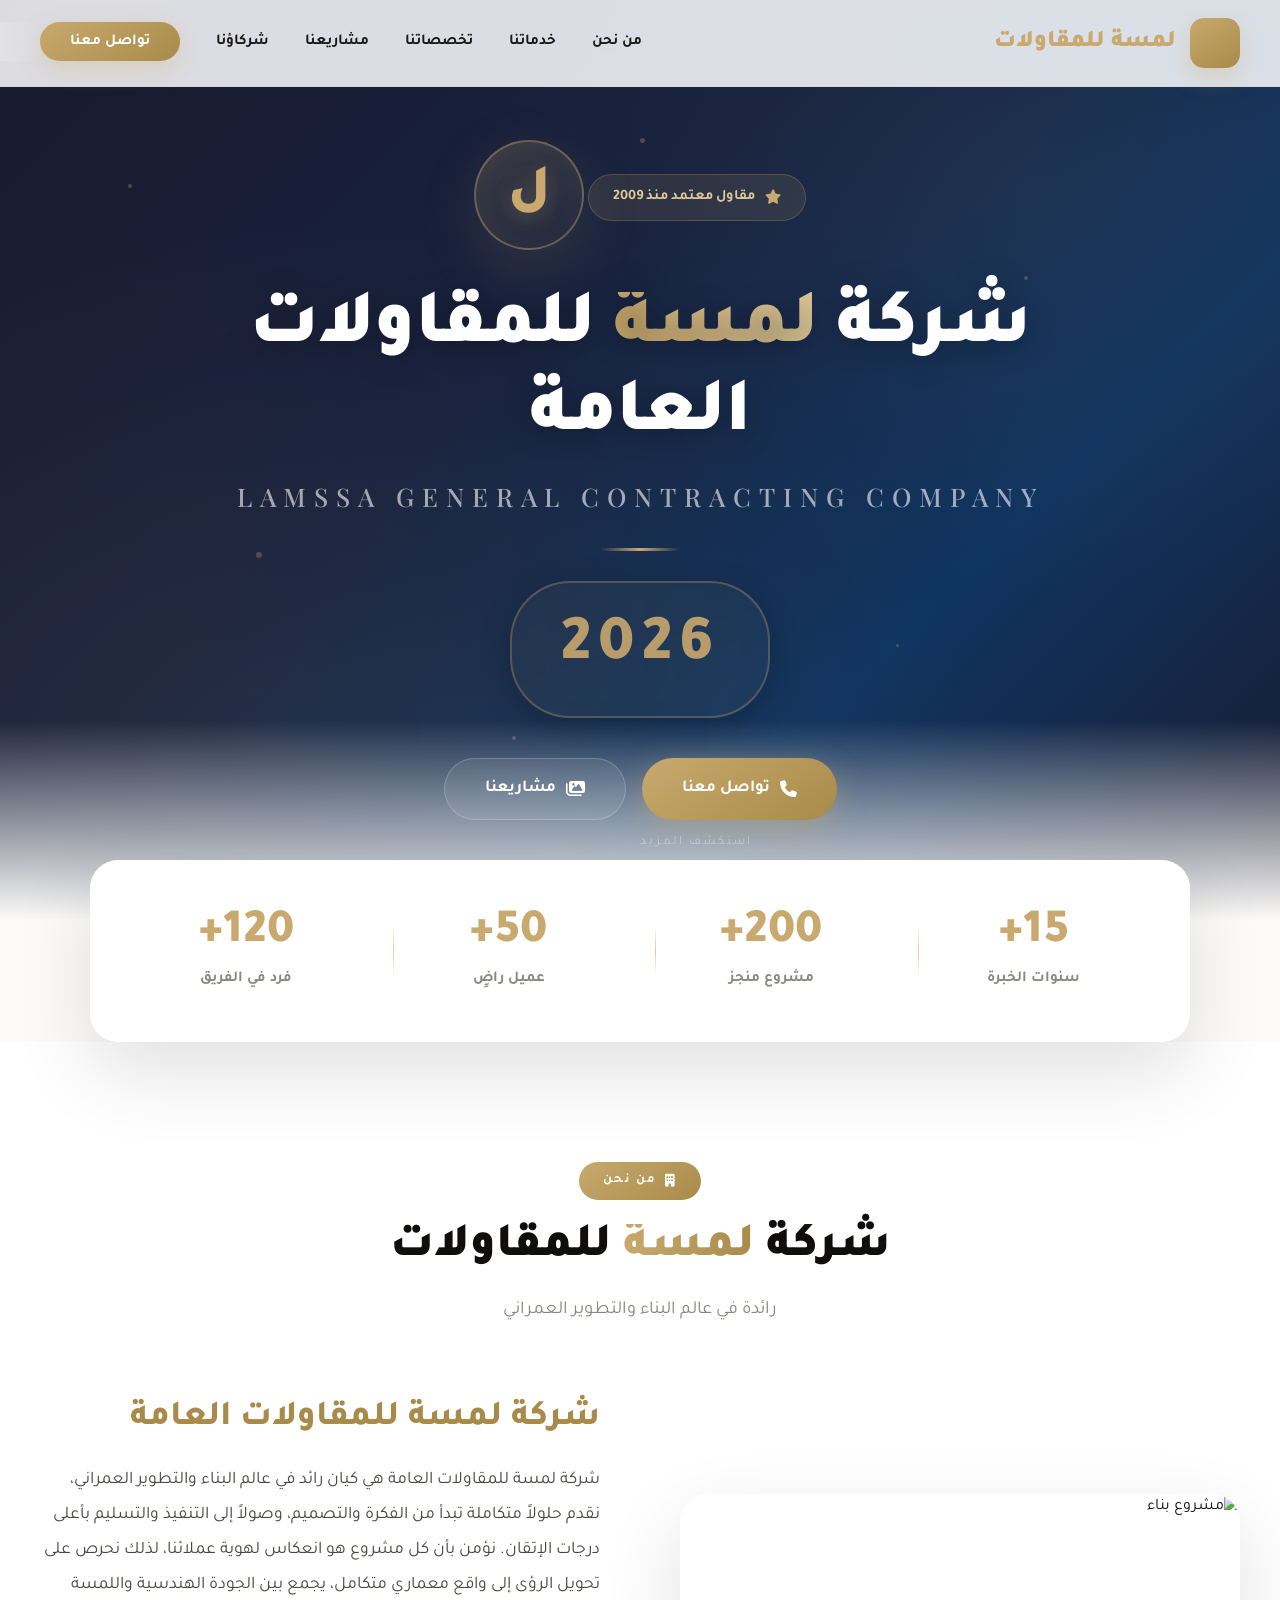
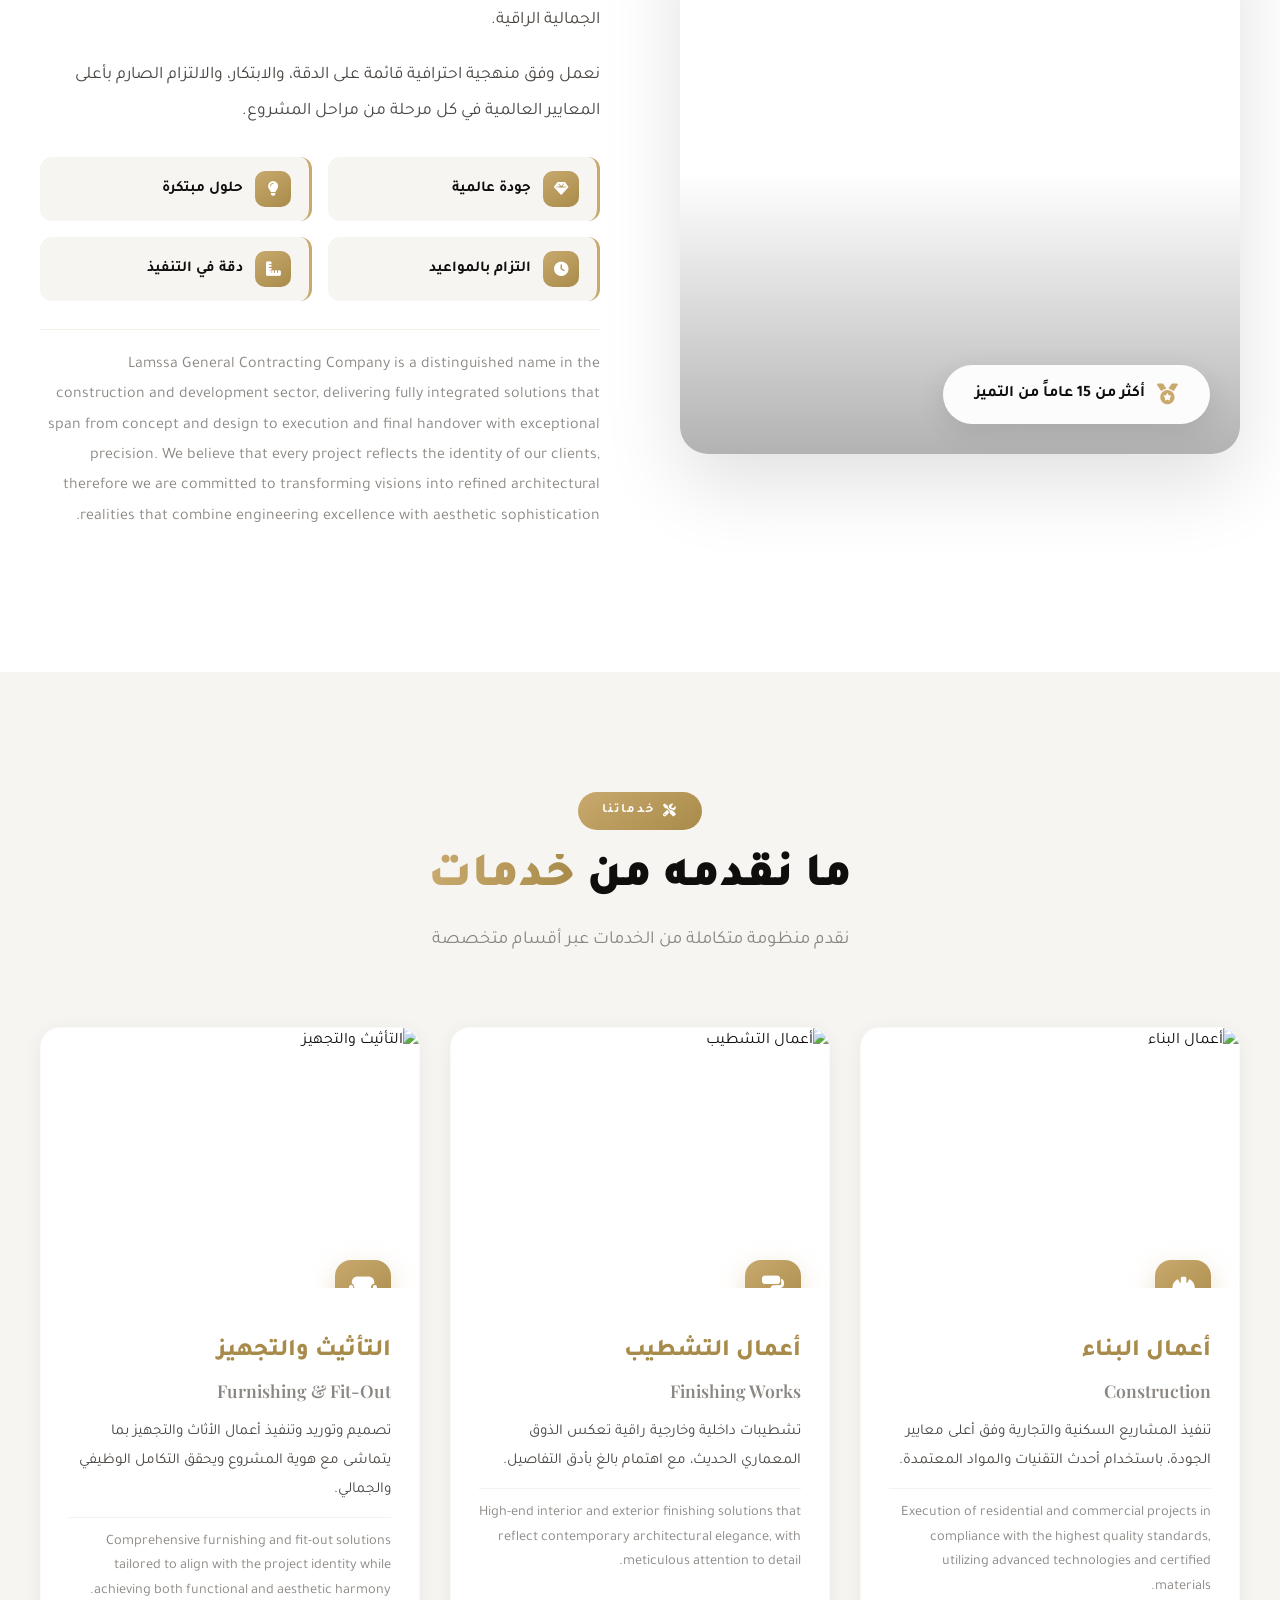
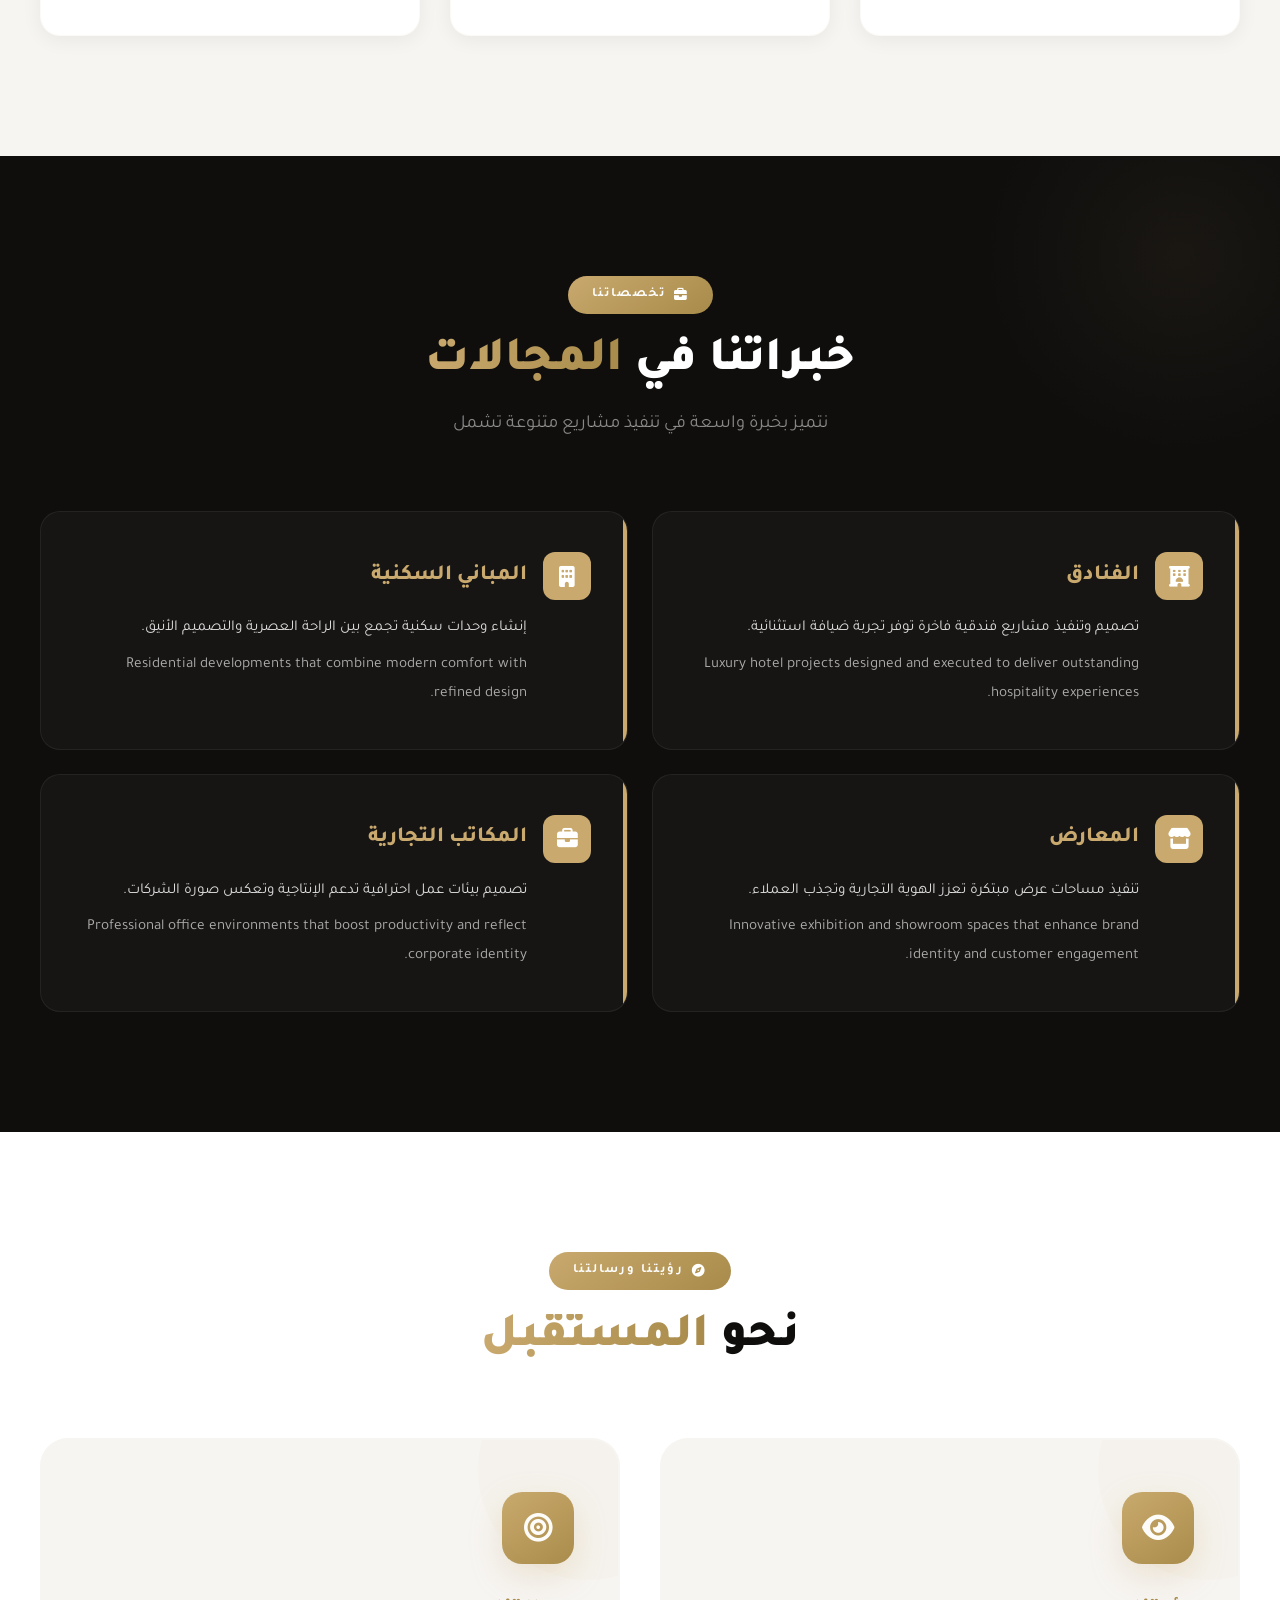
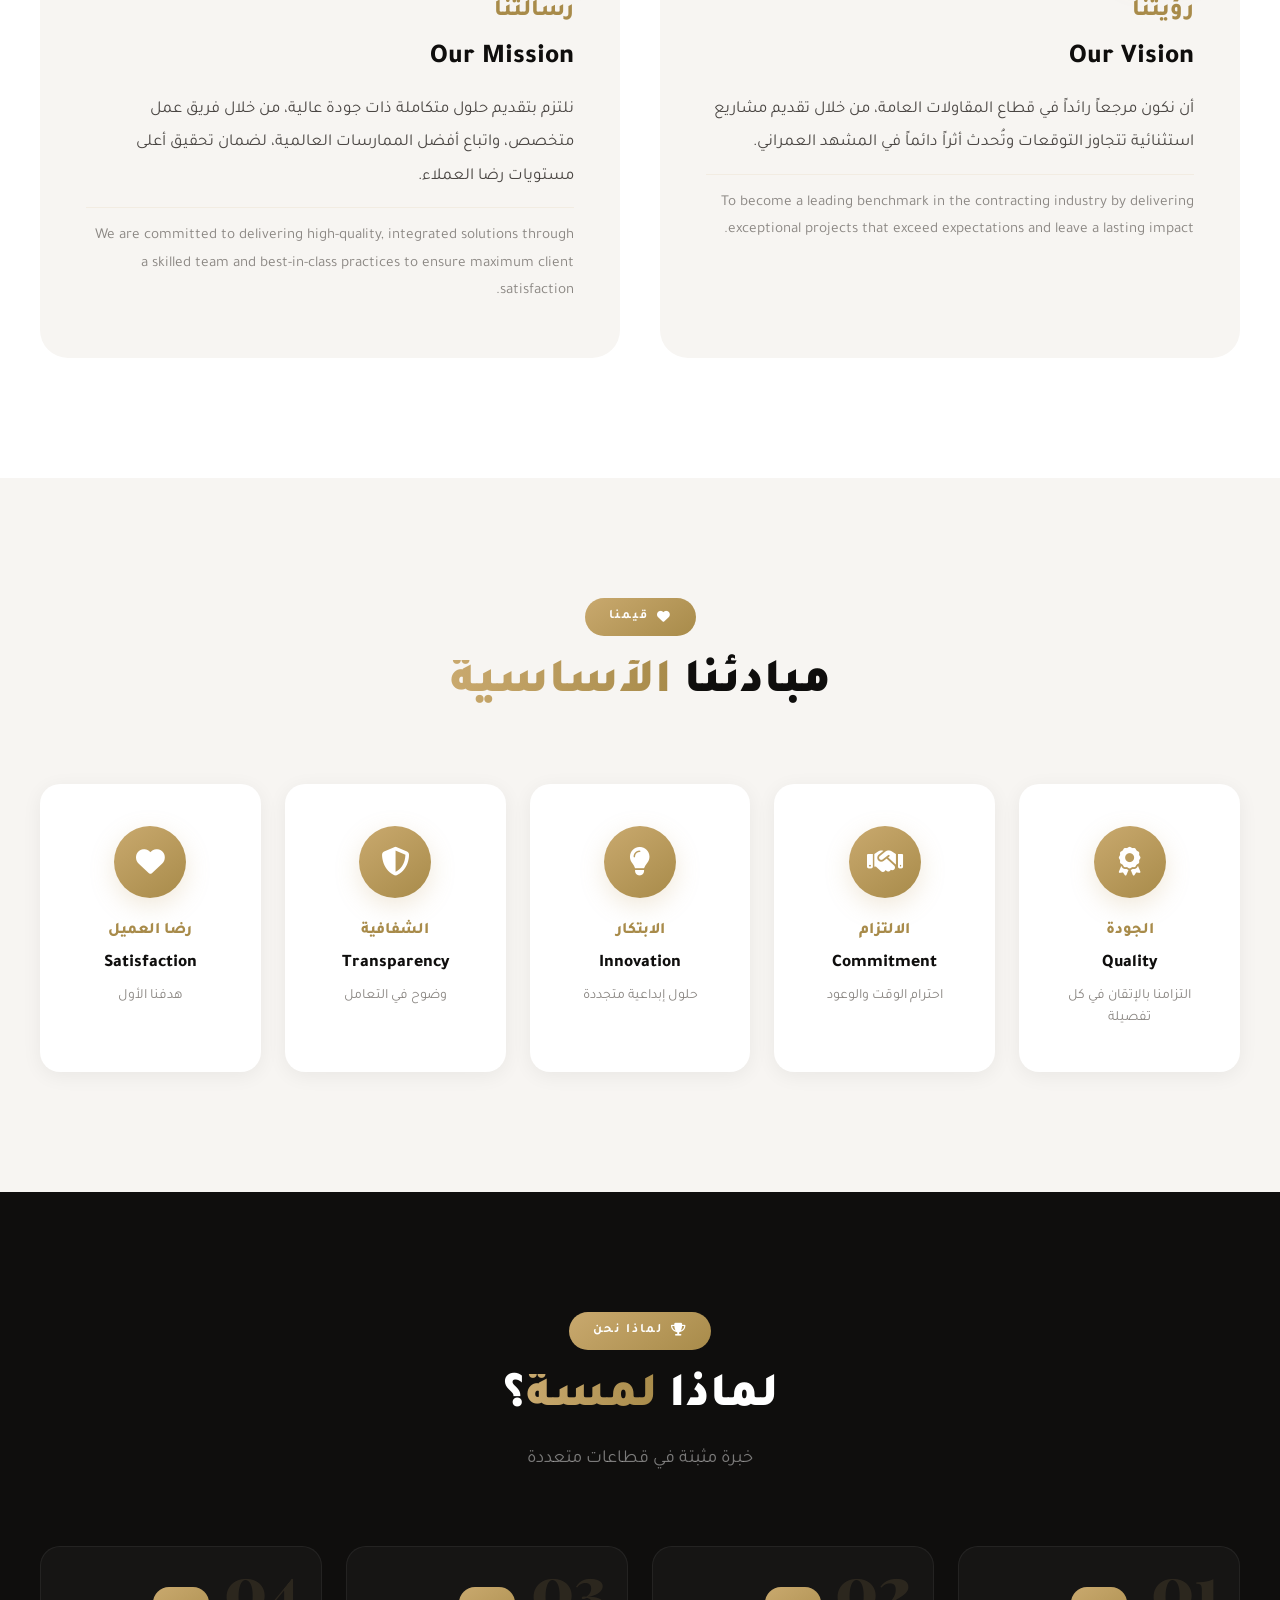
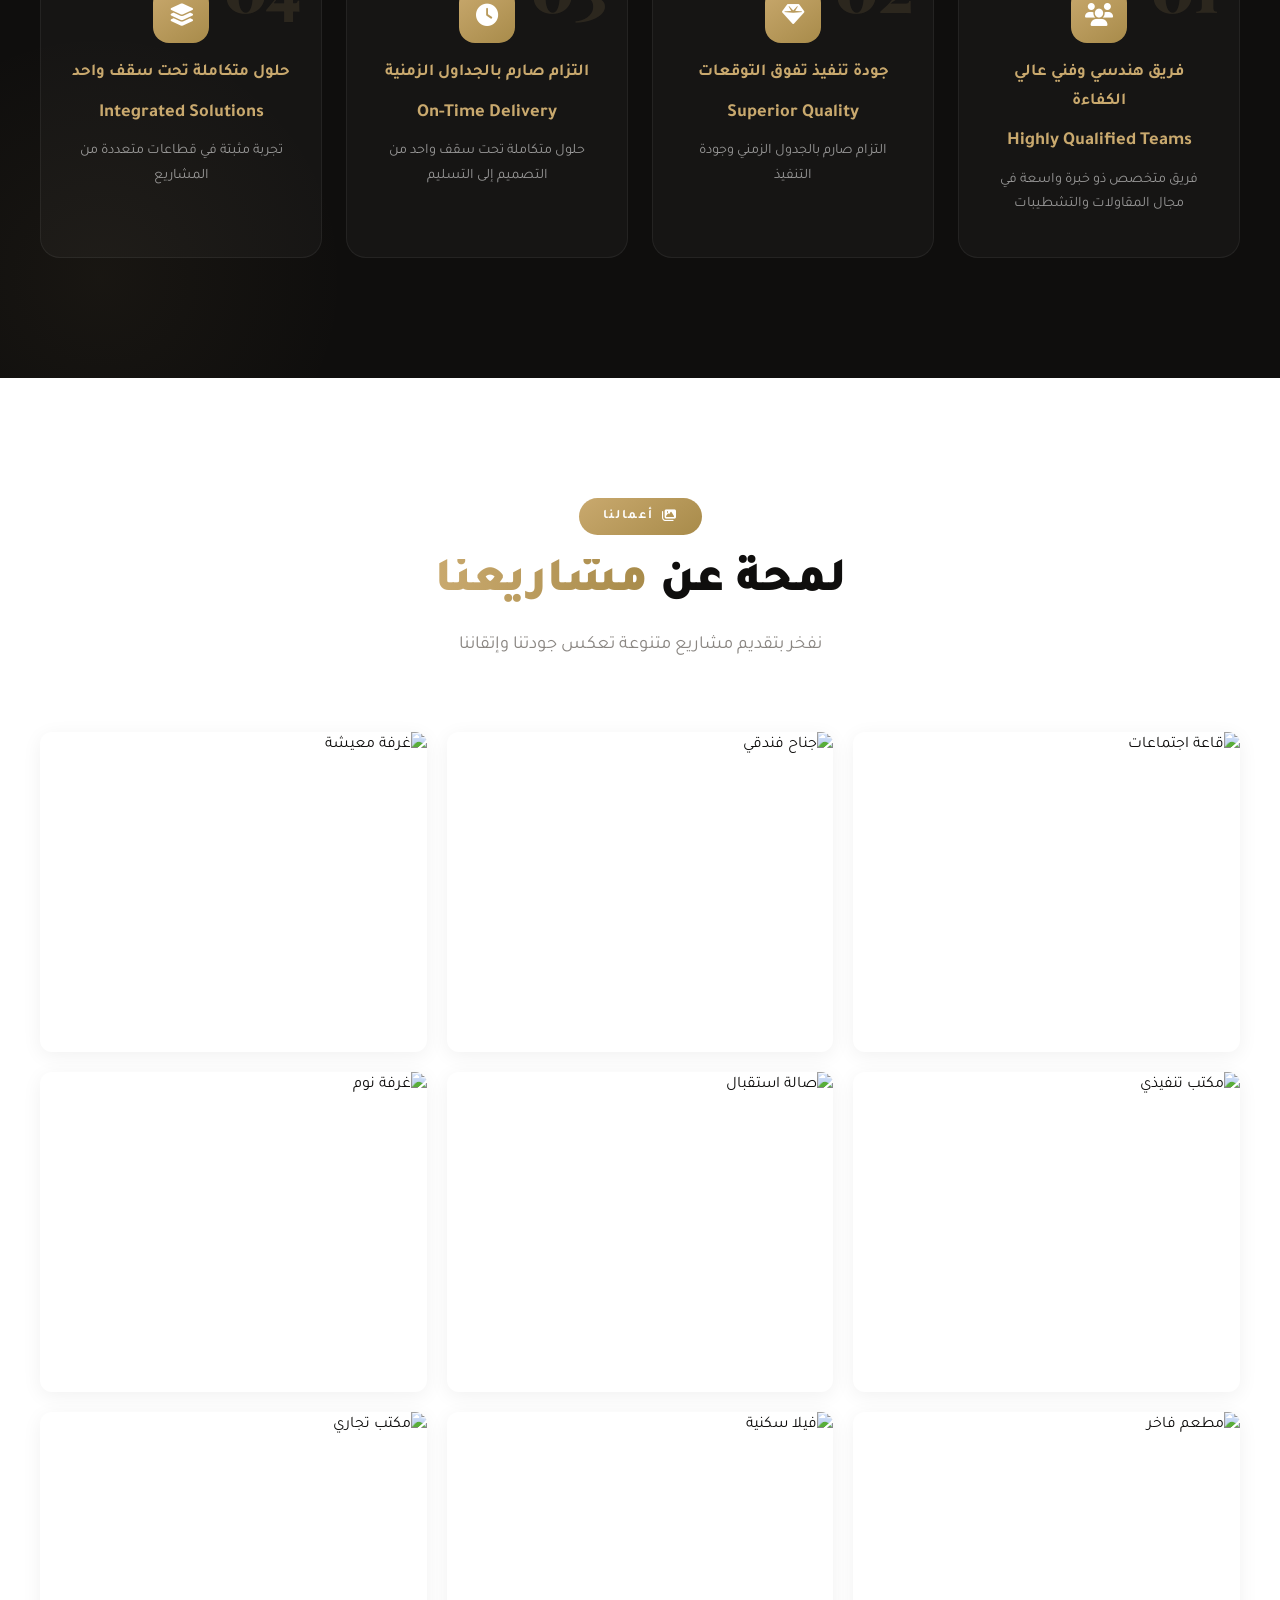
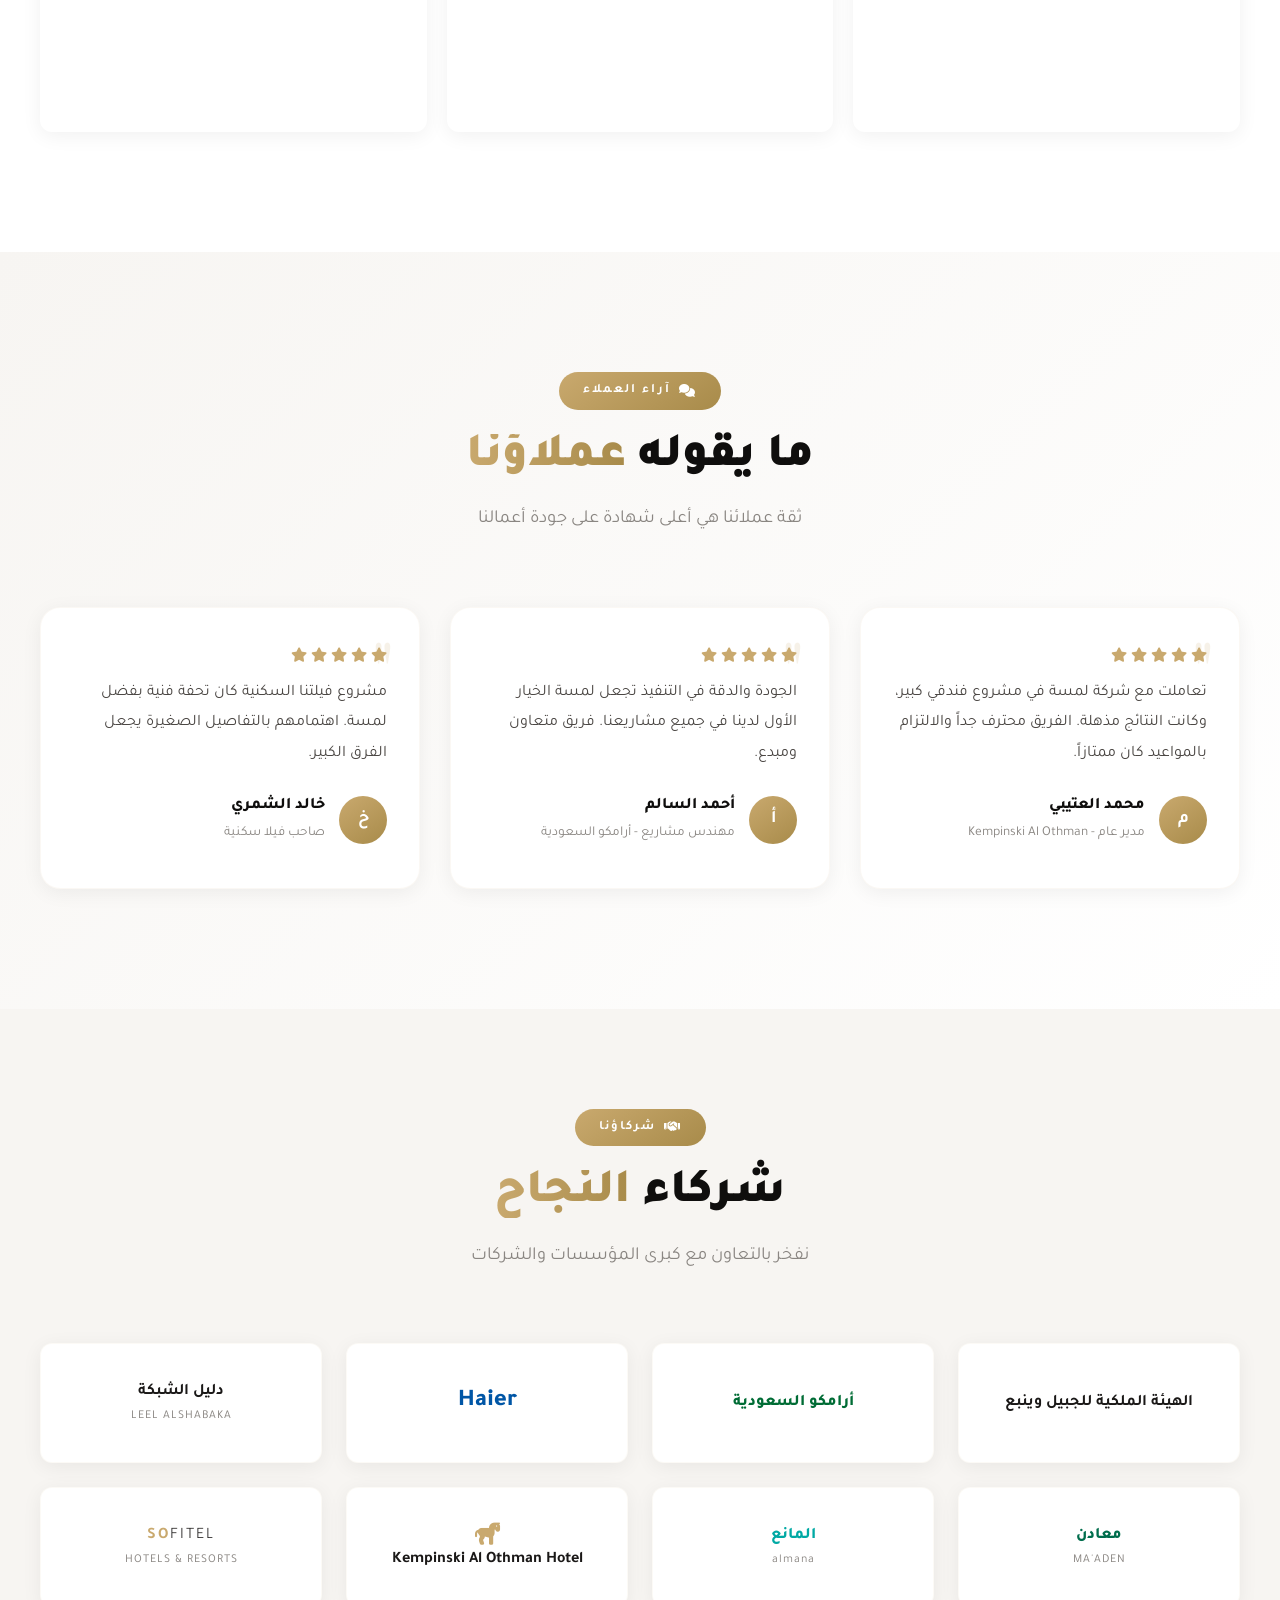
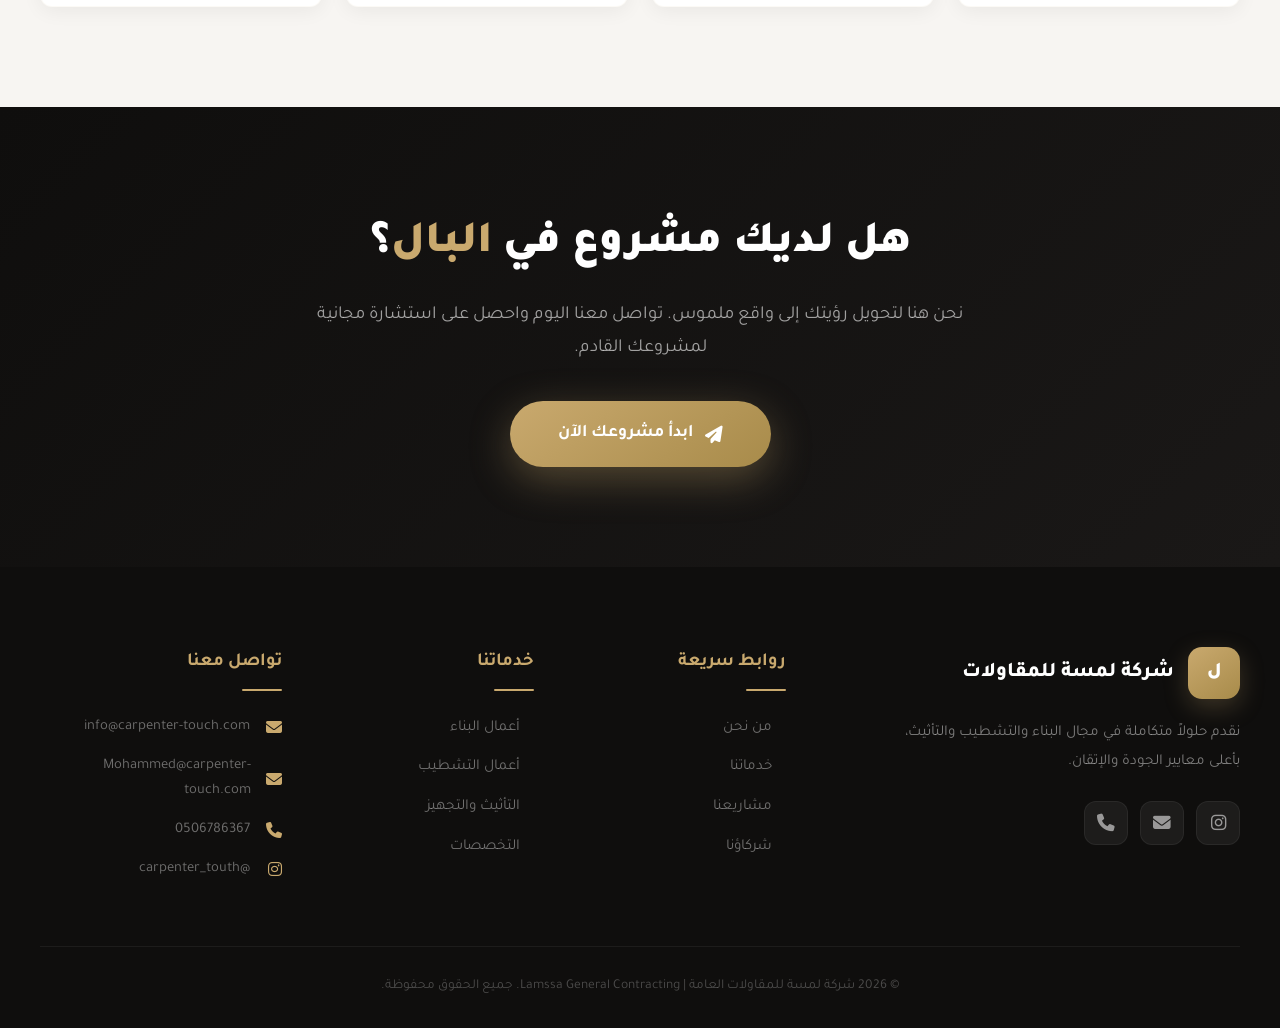
==== src/index.html @ 8fb58997 "Organize project structure and add base pages" ====
<!DOCTYPE html>
<html lang="ar" dir="rtl">
<head>
<meta charset="UTF-8">
<meta name="viewport" content="width=device-width, initial-scale=1.0">
<title>شركة لمسة للمقاولات العامة | Lamssa General Contracting</title>
<link rel="preconnect" href="https://fonts.googleapis.com">
<link rel="preconnect" href="https://fonts.gstatic.com" crossorigin>
<link href="https://fonts.googleapis.com/css2?family=Tajawal:wght@300;400;500;700;800;900&family=Playfair+Display:wght@400;500;600;700;800;900&display=swap" rel="stylesheet">
<link rel="stylesheet" href="https://cdnjs.cloudflare.com/ajax/libs/font-awesome/6.5.0/css/all.min.css">
<style>
:root {
    --gold: #C9A96E;
    --gold-light: #E0C99A;
    --gold-dark: #A88B4A;
    --gold-glow: rgba(201, 169, 110, 0.3);
    --dark: #0F0E0D;
    --dark-secondary: #1A1817;
    --gray: #F7F5F2;
    --gray-light: #FCFBF9;
    --white: #FFFFFF;
    --text-body: #4A4643;
    --text-light: #8A8682;
    --shadow-sm: 0 4px 20px rgba(0,0,0,0.06);
    --shadow-md: 0 12px 40px rgba(0,0,0,0.08);
    --shadow-lg: 0 30px 80px rgba(0,0,0,0.12);
    --radius-sm: 12px;
    --radius-md: 20px;
    --radius-lg: 28px;
}
* { margin: 0; padding: 0; box-sizing: border-box; }
html { scroll-behavior: smooth; }
body { font-family: 'Tajawal', sans-serif; background: var(--gray-light); color: var(--dark); overflow-x: hidden; line-height: 1.7; }
::-webkit-scrollbar { width: 8px; }
::-webkit-scrollbar-track { background: var(--gray); }
::-webkit-scrollbar-thumb { background: var(--gold); border-radius: 10px; }
img { max-width: 100%; display: block; }
a { text-decoration: none; color: inherit; }
ul { list-style: none; }

@keyframes fadeUp { from { opacity: 0; transform: translateY(60px); } to { opacity: 1; transform: translateY(0); } }
@keyframes scaleIn { from { opacity: 0; transform: scale(0.9); } to { opacity: 1; transform: scale(1); } }
@keyframes float { 0%,100% { transform: translateY(0); } 50% { transform: translateY(-20px); } }
@keyframes pulse { 0%,100% { box-shadow: 0 0 0 0 rgba(201,169,110,0.4); } 50% { box-shadow: 0 0 0 20px rgba(201,169,110,0); } }
@keyframes shimmer { 0% { background-position: -200% center; } 100% { background-position: 200% center; } }

.animate-on-scroll { opacity: 0; transform: translateY(50px); transition: all 1s cubic-bezier(0.23,1,0.32,1); }
.animate-on-scroll.visible { opacity: 1; transform: translateY(0); }
.animate-delay-1 { transition-delay: 0.1s; }
.animate-delay-2 { transition-delay: 0.2s; }
.animate-delay-3 { transition-delay: 0.3s; }
.animate-delay-4 { transition-delay: 0.4s; }

.preloader { position: fixed; inset: 0; background: var(--dark); z-index: 99999; display: flex; align-items: center; justify-content: center; flex-direction: column; gap: 24px; transition: opacity 0.8s ease, visibility 0.8s ease; }
.preloader.hidden { opacity: 0; visibility: hidden; }
.preloader-logo { width: 80px; height: 80px; border: 3px solid var(--gold); border-radius: 50%; display: flex; align-items: center; justify-content: center; font-size: 2.5rem; font-weight: 900; color: var(--gold); animation: pulse 2s infinite; }
.preloader-bar { width: 200px; height: 3px; background: rgba(201,169,110,0.2); border-radius: 10px; overflow: hidden; }
.preloader-bar-fill { height: 100%; background: var(--gold); width: 0%; transition: width 1.5s ease; border-radius: 10px; }
.preloader-text { color: var(--gold-light); font-size: 0.9rem; letter-spacing: 4px; }

.navbar { position: fixed; top: 0; left: 0; right: 0; z-index: 1000; padding: 18px 0; background: rgba(255,255,255,0.85); backdrop-filter: blur(30px) saturate(180%); -webkit-backdrop-filter: blur(30px) saturate(180%); border-bottom: 1px solid rgba(201,169,110,0.1); transition: all 0.5s cubic-bezier(0.23,1,0.32,1); }
.navbar.scrolled { padding: 10px 0; box-shadow: 0 8px 40px rgba(0,0,0,0.08); background: rgba(255,255,255,0.95); }
.nav-container { max-width: 1400px; margin: 0 auto; padding: 0 40px; display: flex; justify-content: space-between; align-items: center; }
.nav-logo { display: flex; align-items: center; gap: 14px; font-weight: 900; font-size: 1.5rem; color: var(--dark); transition: transform 0.3s ease; }
.nav-logo:hover { transform: scale(1.02); }
.nav-logo-icon { width: 50px; height: 50px; background: linear-gradient(145deg, var(--gold), var(--gold-dark)); border-radius: 14px; display: flex; align-items: center; justify-content: center; font-size: 1.3rem; color: #fff; font-weight: 900; box-shadow: 0 8px 24px rgba(201,169,110,0.35); transition: all 0.4s ease; }
.nav-logo:hover .nav-logo-icon { transform: scale(1.08) rotate(-4deg); box-shadow: 0 12px 32px rgba(201,169,110,0.45); }
.nav-logo span { color: var(--gold); }

.nav-links { display: flex; gap: 36px; align-items: center; }
.nav-links a { font-weight: 600; font-size: 0.95rem; color: var(--dark-secondary); position: relative; padding: 6px 0; transition: color 0.3s ease; }
.nav-links a::after { content: ''; position: absolute; bottom: -2px; right: 0; width: 0; height: 2.5px; background: var(--gold); border-radius: 4px; transition: width 0.4s cubic-bezier(0.23,1,0.32,1); }
.nav-links a:hover { color: var(--gold); }
.nav-links a:hover::after { width: 100%; }
.nav-links .nav-cta { background: linear-gradient(145deg, var(--gold), var(--gold-dark)); color: #fff !important; padding: 12px 30px; border-radius: 50px; font-weight: 700; transition: all 0.4s ease; box-shadow: 0 8px 24px rgba(201,169,110,0.3); position: relative; overflow: hidden; }
.nav-links .nav-cta::after { display: none; }
.nav-links .nav-cta::before { content: ''; position: absolute; top: 0; left: -100%; width: 100%; height: 100%; background: linear-gradient(90deg, transparent, rgba(255,255,255,0.3), transparent); transition: left 0.6s ease; }
.nav-links .nav-cta:hover { transform: translateY(-3px); box-shadow: 0 16px 40px rgba(201,169,110,0.4); }
.nav-links .nav-cta:hover::before { left: 100%; }

.mobile-menu-btn { display: none; background: none; border: none; font-size: 1.6rem; color: var(--dark); cursor: pointer; padding: 8px; width: 44px; height: 44px; border-radius: 12px; transition: all 0.3s ease; }
.mobile-menu-btn:hover { background: var(--gray); }

.mobile-menu { position: fixed; top: 0; right: -100%; width: 85%; max-width: 400px; height: 100vh; background: var(--white); z-index: 2000; padding: 100px 40px 40px; transition: right 0.5s cubic-bezier(0.23,1,0.32,1); box-shadow: -30px 0 80px rgba(0,0,0,0.12); overflow-y: auto; }
.mobile-menu.active { right: 0; }
.mobile-menu-close { position: absolute; top: 24px; left: 24px; background: var(--gray); border: none; width: 48px; height: 48px; border-radius: 50%; font-size: 1.3rem; cursor: pointer; color: var(--dark); display: flex; align-items: center; justify-content: center; transition: all 0.3s ease; }
.mobile-menu-close:hover { background: var(--gold); color: #fff; transform: rotate(90deg); }
.mobile-menu-links li { margin-bottom: 28px; }
.mobile-menu-links a { font-size: 1.25rem; font-weight: 700; color: var(--dark); transition: all 0.3s ease; display: block; padding: 8px 0; border-bottom: 1px solid rgba(0,0,0,0.05); }
.mobile-menu-links a:hover { color: var(--gold); padding-right: 12px; }
.mobile-menu-links .mobile-cta { background: linear-gradient(145deg, var(--gold), var(--gold-dark)); color: #fff !important; padding: 16px 32px; border-radius: 50px; text-align: center; margin-top: 24px; font-size: 1.1rem; border: none; }
.mobile-menu-links .mobile-cta:hover { padding-right: 0; }

.overlay { position: fixed; top: 0; left: 0; width: 100%; height: 100%; background: rgba(0,0,0,0.5); z-index: 1500; opacity: 0; visibility: hidden; transition: all 0.4s ease; backdrop-filter: blur(8px); -webkit-backdrop-filter: blur(8px); }
.overlay.active { opacity: 1; visibility: visible; }

.hero { min-height: 100vh; display: flex; align-items: center; justify-content: center; position: relative; padding: 140px 40px 100px; background: linear-gradient(135deg, #1a1a2e 0%, #16213e 40%, #0f3460 70%, #1a1a2e 100%); overflow: hidden; }
.hero::before { content: ''; position: absolute; inset: 0; background: radial-gradient(ellipse at 20% 80%, rgba(201,169,110,0.08) 0%, transparent 50%), radial-gradient(ellipse at 80% 20%, rgba(201,169,110,0.06) 0%, transparent 40%); pointer-events: none; }
.hero::after { content: ''; position: absolute; bottom: 0; left: 0; width: 100%; height: 200px; background: linear-gradient(to top, var(--gray-light), transparent); pointer-events: none; }

.hero-particles { position: absolute; inset: 0; pointer-events: none; overflow: hidden; }
.particle { position: absolute; width: 4px; height: 4px; background: var(--gold); border-radius: 50%; opacity: 0.3; animation: float 6s ease-in-out infinite; }
.particle:nth-child(1) { top: 20%; left: 10%; animation-delay: 0s; animation-duration: 8s; }
.particle:nth-child(2) { top: 60%; left: 20%; animation-delay: 1s; animation-duration: 10s; width: 6px; height: 6px; }
.particle:nth-child(3) { top: 30%; left: 80%; animation-delay: 2s; animation-duration: 7s; }
.particle:nth-child(4) { top: 70%; left: 70%; animation-delay: 0.5s; animation-duration: 9s; width: 3px; height: 3px; }
.particle:nth-child(5) { top: 15%; left: 50%; animation-delay: 1.5s; animation-duration: 11s; width: 5px; height: 5px; }
.particle:nth-child(6) { top: 80%; left: 40%; animation-delay: 2.5s; animation-duration: 8s; }

.hero-content { position: relative; z-index: 2; text-align: center; max-width: 900px; margin: 0 auto; }

.hero-badge { display: inline-flex; align-items: center; gap: 10px; padding: 10px 24px; background: rgba(201,169,110,0.12); border: 1px solid rgba(201,169,110,0.25); border-radius: 60px; color: var(--gold-light); font-size: 0.9rem; font-weight: 600; margin-bottom: 32px; backdrop-filter: blur(10px); animation: fadeUp 1s ease 0.3s both; }
.hero-badge i { color: var(--gold); }

.hero-logo { display: inline-flex; align-items: center; justify-content: center; width: 110px; height: 110px; background: linear-gradient(145deg, rgba(201,169,110,0.2), rgba(201,169,110,0.05)); backdrop-filter: blur(12px); border-radius: 50%; border: 2px solid rgba(201,169,110,0.4); margin-bottom: 36px; font-size: 3.5rem; font-weight: 900; color: var(--gold); text-shadow: 0 4px 20px rgba(201,169,110,0.3); box-shadow: 0 20px 60px rgba(201,169,110,0.15), inset 0 0 30px rgba(201,169,110,0.05); transition: all 0.5s ease; animation: fadeUp 1s ease 0.5s both; }
.hero-logo:hover { transform: scale(1.08) rotate(-4deg); box-shadow: 0 30px 80px rgba(201,169,110,0.25), inset 0 0 40px rgba(201,169,110,0.1); }

.hero-title-ar { font-size: 4.8rem; font-weight: 900; color: #fff; line-height: 1.15; letter-spacing: -1px; text-shadow: 0 4px 30px rgba(0,0,0,0.3); margin-bottom: 12px; animation: fadeUp 1s ease 0.7s both; }
.hero-title-ar span { background: linear-gradient(90deg, var(--gold), var(--gold-light), var(--gold)); background-size: 200% auto; -webkit-background-clip: text; -webkit-text-fill-color: transparent; background-clip: text; animation: shimmer 3s linear infinite; }

.hero-title-en { font-family: 'Playfair Display', serif; font-size: 1.6rem; font-weight: 500; color: rgba(255,255,255,0.6); letter-spacing: 8px; text-transform: uppercase; margin-bottom: 30px; animation: fadeUp 1s ease 0.9s both; }

.hero-divider { width: 80px; height: 3px; background: linear-gradient(90deg, transparent, var(--gold), transparent); margin: 0 auto 30px; border-radius: 4px; animation: scaleIn 1s ease 1s both; }

.hero-year { display: inline-block; font-size: 4rem; font-weight: 900; color: rgba(201,169,110,0.9); letter-spacing: 6px; padding: 12px 48px; border: 2px solid rgba(201,169,110,0.3); border-radius: 60px; backdrop-filter: blur(8px); background: rgba(201,169,110,0.05); box-shadow: 0 8px 32px rgba(0,0,0,0.2); margin-bottom: 40px; transition: all 0.4s ease; animation: fadeUp 1s ease 1.1s both; }
.hero-year:hover { background: rgba(201,169,110,0.12); border-color: rgba(201,169,110,0.5); transform: translateY(-4px); box-shadow: 0 16px 40px rgba(0,0,0,0.3); }

.hero-buttons { display: flex; gap: 16px; justify-content: center; flex-wrap: wrap; animation: fadeUp 1s ease 1.3s both; }
.hero-btn { display: inline-flex; align-items: center; gap: 10px; padding: 16px 40px; border-radius: 60px; font-weight: 700; font-size: 1.05rem; transition: all 0.4s ease; cursor: pointer; border: none; font-family: inherit; }
.hero-btn-primary { background: linear-gradient(145deg, var(--gold), var(--gold-dark)); color: #fff; box-shadow: 0 8px 30px rgba(201,169,110,0.35); }
.hero-btn-primary:hover { transform: translateY(-4px); box-shadow: 0 16px 40px rgba(201,169,110,0.45); }
.hero-btn-secondary { background: rgba(255,255,255,0.08); backdrop-filter: blur(10px); border: 1.5px solid rgba(255,255,255,0.2); color: #fff; }
.hero-btn-secondary:hover { background: rgba(255,255,255,0.15); border-color: rgba(255,255,255,0.4); transform: translateY(-4px); }

.hero-scroll { position: absolute; bottom: 40px; left: 50%; transform: translateX(-50%); display: flex; flex-direction: column; align-items: center; gap: 8px; color: rgba(255,255,255,0.4); font-size: 0.8rem; letter-spacing: 2px; animation: fadeUp 1s ease 1.5s both; cursor: pointer; transition: color 0.3s ease; }
.hero-scroll:hover { color: var(--gold); }
.hero-scroll i { font-size: 1.2rem; animation: float 2s ease-in-out infinite; }

.stats-bar { background: var(--white); padding: 50px 40px; position: relative; z-index: 10; margin-top: -60px; max-width: 1100px; margin-left: auto; margin-right: auto; border-radius: var(--radius-lg); box-shadow: var(--shadow-lg); display: grid; grid-template-columns: repeat(4, 1fr); gap: 30px; text-align: center; }
.stat-item { position: relative; }
.stat-item:not(:last-child)::after { content: ''; position: absolute; left: 0; top: 50%; transform: translateY(-50%); width: 1px; height: 50px; background: linear-gradient(to bottom, transparent, var(--gold-light), transparent); }
.stat-number { font-size: 3rem; font-weight: 900; color: var(--gold); line-height: 1; margin-bottom: 8px; }
.stat-label { font-size: 0.95rem; color: var(--text-light); font-weight: 600; }

.section { padding: 120px 40px; position: relative; }
.section-header { text-align: center; margin-bottom: 70px; }
.section-label { display: inline-flex; align-items: center; gap: 8px; padding: 8px 24px; background: linear-gradient(145deg, var(--gold), var(--gold-dark)); color: #fff; font-weight: 700; font-size: 0.8rem; border-radius: 60px; letter-spacing: 2px; text-transform: uppercase; margin-bottom: 20px; }
.section-title { font-size: 3rem; font-weight: 900; color: var(--dark); line-height: 1.2; }
.section-title span { background: linear-gradient(90deg, var(--gold), var(--gold-dark)); -webkit-background-clip: text; -webkit-text-fill-color: transparent; background-clip: text; }
.section-subtitle { font-size: 1.15rem; color: var(--text-light); max-width: 600px; margin: 16px auto 0; line-height: 1.8; }

.about { background: var(--white); }
.about-grid { max-width: 1300px; margin: 0 auto; display: grid; grid-template-columns: 1fr 1fr; gap: 80px; align-items: center; }
.about-image-wrap { position: relative; border-radius: var(--radius-lg); overflow: hidden; box-shadow: var(--shadow-lg); }
.about-image-wrap img { width: 100%; height: 560px; object-fit: cover; transition: transform 0.8s ease; }
.about-image-wrap:hover img { transform: scale(1.05); }
.about-image-wrap::after { content: ''; position: absolute; bottom: 0; left: 0; width: 100%; height: 50%; background: linear-gradient(to top, rgba(0,0,0,0.3), transparent); }
.about-image-badge { position: absolute; bottom: 30px; right: 30px; background: rgba(255,255,255,0.95); backdrop-filter: blur(12px); padding: 16px 32px; border-radius: 60px; font-weight: 700; color: var(--dark); box-shadow: 0 8px 30px rgba(0,0,0,0.1); display: flex; align-items: center; gap: 12px; z-index: 2; font-size: 1rem; }
.about-image-badge i { color: var(--gold); font-size: 1.3rem; }

.about-text h3 { font-size: 2.2rem; font-weight: 800; color: var(--gold-dark); margin-bottom: 20px; line-height: 1.3; }
.about-text p { font-size: 1.1rem; line-height: 2; color: var(--text-body); margin-bottom: 20px; }
.about-features { display: grid; grid-template-columns: 1fr 1fr; gap: 16px; margin: 28px 0; }
.about-feature { display: flex; align-items: center; gap: 12px; padding: 14px 18px; background: var(--gray); border-radius: 12px; border-right: 3px solid var(--gold); transition: all 0.3s ease; }
.about-feature:hover { background: var(--gold-glow); transform: translateX(-4px); }
.about-feature i { width: 36px; height: 36px; background: linear-gradient(145deg, var(--gold), var(--gold-dark)); border-radius: 10px; display: flex; align-items: center; justify-content: center; color: #fff; font-size: 0.9rem; flex-shrink: 0; }
.about-feature span { font-weight: 700; font-size: 0.95rem; color: var(--dark); }
.about-text .en { color: var(--text-light); font-size: 1rem; padding-top: 20px; border-top: 1px solid rgba(201,169,110,0.15); margin-top: 20px; line-height: 1.9; }

.services { background: var(--gray); }
.services-grid { max-width: 1400px; margin: 0 auto; display: grid; grid-template-columns: repeat(3, 1fr); gap: 30px; }
.service-card { background: var(--white); border-radius: var(--radius-md); overflow: hidden; box-shadow: var(--shadow-sm); transition: all 0.6s cubic-bezier(0.23,1,0.32,1); border: 1px solid rgba(201,169,110,0.06); position: relative; }
.service-card:hover { transform: translateY(-16px); box-shadow: 0 30px 60px rgba(0,0,0,0.12); border-color: var(--gold-light); }
.service-card-img { height: 260px; overflow: hidden; position: relative; }
.service-card-img img { width: 100%; height: 100%; object-fit: cover; transition: transform 0.8s ease; }
.service-card:hover .service-card-img img { transform: scale(1.1); }
.service-card-img::after { content: ''; position: absolute; inset: 0; background: linear-gradient(to top, rgba(0,0,0,0.4), transparent 60%); opacity: 0; transition: opacity 0.4s ease; }
.service-card:hover .service-card-img::after { opacity: 1; }
.service-card-icon { position: absolute; bottom: -28px; right: 28px; width: 56px; height: 56px; background: linear-gradient(145deg, var(--gold), var(--gold-dark)); border-radius: 16px; display: flex; align-items: center; justify-content: center; color: #fff; font-size: 1.4rem; box-shadow: 0 8px 24px rgba(201,169,110,0.35); z-index: 2; transition: all 0.4s ease; }
.service-card:hover .service-card-icon { transform: scale(1.1) rotate(-8deg); }
.service-card-body { padding: 44px 28px 32px; }
.service-card-body h3 { font-size: 1.5rem; font-weight: 800; color: var(--gold-dark); margin-bottom: 4px; }
.service-card-body h3.en { font-size: 1.1rem; color: var(--text-light); font-weight: 600; margin-bottom: 12px; font-family: 'Playfair Display', serif; }
.service-card-body p { color: var(--text-body); line-height: 1.9; font-size: 0.95rem; }
.service-card-body p.en { color: var(--text-light); font-size: 0.9rem; padding-top: 12px; border-top: 1px solid rgba(0,0,0,0.05); margin-top: 12px; line-height: 1.7; }

.expertise { background: var(--dark); color: #fff; position: relative; overflow: hidden; }
.expertise::before { content: ''; position: absolute; top: -100px; right: -100px; width: 400px; height: 400px; background: radial-gradient(circle, rgba(201,169,110,0.06), transparent 70%); pointer-events: none; }
.expertise .section-title { color: #fff; }
.expertise .section-subtitle { color: rgba(255,255,255,0.5); }
.expertise-grid { max-width: 1200px; margin: 0 auto; display: grid; grid-template-columns: repeat(2, 1fr); gap: 24px; }
.expertise-card { background: rgba(255,255,255,0.03); border-radius: var(--radius-md); padding: 40px 36px; border: 1px solid rgba(255,255,255,0.06); transition: all 0.5s cubic-bezier(0.23,1,0.32,1); position: relative; overflow: hidden; cursor: pointer; }
.expertise-card::before { content: ''; position: absolute; top: 0; right: 0; width: 4px; height: 100%; background: var(--gold); transition: width 0.5s ease; }
.expertise-card:hover::before { width: 100%; opacity: 0.06; }
.expertise-card:hover { transform: translateX(-8px); border-color: var(--gold); background: rgba(255,255,255,0.06); }
.expertise-card h3 { font-size: 1.35rem; font-weight: 800; color: var(--gold); margin-bottom: 14px; display: flex; align-items: center; gap: 16px; }
.expertise-card h3 i { width: 48px; height: 48px; background: var(--gold); border-radius: var(--radius-sm); display: flex; align-items: center; justify-content: center; color: #fff; font-size: 1.3rem; flex-shrink: 0; transition: all 0.4s ease; }
.expertise-card:hover h3 i { transform: scale(1.1) rotate(8deg); box-shadow: 0 8px 24px rgba(201,169,110,0.3); }
.expertise-card p { color: rgba(255,255,255,0.65); line-height: 1.9; font-size: 0.95rem; padding-right: 64px; }
.expertise-card p.ar { color: rgba(255,255,255,0.85); margin-bottom: 8px; }

.vision-mission { background: var(--white); }
.vm-grid { max-width: 1200px; margin: 0 auto; display: grid; grid-template-columns: 1fr 1fr; gap: 40px; }
.vm-card { background: var(--gray); border-radius: var(--radius-lg); padding: 52px 44px; position: relative; overflow: hidden; transition: all 0.5s ease; border: 2px solid transparent; }
.vm-card:hover { border-color: var(--gold-light); box-shadow: var(--shadow-md); transform: translateY(-8px); }
.vm-card::before { content: ''; position: absolute; top: -80px; right: -80px; width: 220px; height: 220px; background: var(--gold); opacity: 0.04; border-radius: 50%; transition: all 0.5s ease; }
.vm-card:hover::before { opacity: 0.08; transform: scale(1.2); }
.vm-icon { width: 72px; height: 72px; background: linear-gradient(145deg, var(--gold), var(--gold-dark)); border-radius: 20px; display: flex; align-items: center; justify-content: center; font-size: 1.8rem; color: #fff; margin-bottom: 28px; box-shadow: 0 12px 32px rgba(201,169,110,0.25); transition: all 0.5s ease; }
.vm-card:hover .vm-icon { transform: scale(1.1) rotate(-8deg); }
.vm-card h3 { font-size: 1.7rem; font-weight: 800; color: var(--dark); margin-bottom: 4px; }
.vm-card h3.ar { color: var(--gold-dark); font-size: 1.5rem; }
.vm-card p { color: var(--text-body); line-height: 2; font-size: 1.05rem; margin-top: 10px; }
.vm-card p.en { color: var(--text-light); font-size: 0.95rem; padding-top: 14px; border-top: 1px solid rgba(201,169,110,0.12); margin-top: 14px; line-height: 1.8; }

.values { background: var(--gray); }
.values-grid { max-width: 1200px; margin: 0 auto; display: grid; grid-template-columns: repeat(5, 1fr); gap: 24px; }
.value-card { text-align: center; padding: 40px 24px; background: var(--white); border-radius: var(--radius-md); transition: all 0.6s cubic-bezier(0.23,1,0.32,1); border: 2px solid transparent; box-shadow: var(--shadow-sm); position: relative; overflow: hidden; }
.value-card:hover { border-color: var(--gold); transform: translateY(-12px); box-shadow: var(--shadow-lg); }
.value-card::before { content: ''; position: absolute; top: 0; left: 0; right: 0; height: 4px; background: linear-gradient(90deg, var(--gold), var(--gold-light)); transform: scaleX(0); transition: transform 0.5s ease; }
.value-card:hover::before { transform: scaleX(1); }
.value-icon { width: 72px; height: 72px; background: linear-gradient(145deg, var(--gold), var(--gold-dark)); border-radius: 50%; display: flex; align-items: center; justify-content: center; margin: 0 auto 20px; font-size: 1.8rem; color: #fff; transition: all 0.6s ease; box-shadow: 0 8px 24px rgba(201,169,110,0.25); }
.value-card:hover .value-icon { transform: rotateY(360deg) scale(1.1); box-shadow: 0 12px 32px rgba(201,169,110,0.35); }
.value-card h4 { font-size: 1.1rem; font-weight: 800; color: var(--dark); margin-bottom: 4px; }
.value-card h4.ar { color: var(--gold-dark); font-size: 1rem; }
.value-card p { font-size: 0.88rem; color: var(--text-light); line-height: 1.6; margin-top: 6px; }

.why-lamssa { background: linear-gradient(165deg, var(--dark) 0%, #0F0E0D 100%); color: #fff; position: relative; overflow: hidden; }
.why-lamssa::before { content: ''; position: absolute; bottom: -150px; left: -150px; width: 500px; height: 500px; background: radial-gradient(circle, rgba(201,169,110,0.05), transparent 70%); pointer-events: none; }
.why-lamssa .section-title { color: #fff; }
.why-lamssa .section-subtitle { color: rgba(255,255,255,0.45); }
.why-grid { max-width: 1200px; margin: 0 auto; display: grid; grid-template-columns: repeat(4, 1fr); gap: 24px; }
.why-card { background: rgba(255,255,255,0.03); border-radius: var(--radius-md); padding: 40px 28px; text-align: center; border: 1px solid rgba(255,255,255,0.06); transition: all 0.5s cubic-bezier(0.23,1,0.32,1); position: relative; overflow: hidden; }
.why-card:hover { background: rgba(201,169,110,0.08); border-color: var(--gold); transform: translateY(-10px); }
.why-number { font-size: 4rem; font-weight: 900; color: var(--gold); opacity: 0.12; position: absolute; top: 8px; right: 20px; line-height: 1; font-family: 'Playfair Display', serif; transition: opacity 0.3s ease; }
.why-card:hover .why-number { opacity: 0.25; }
.why-icon { width: 56px; height: 56px; background: linear-gradient(145deg, var(--gold), var(--gold-dark)); border-radius: 16px; display: flex; align-items: center; justify-content: center; margin: 0 auto 16px; font-size: 1.4rem; color: #fff; transition: all 0.4s ease; }
.why-card:hover .why-icon { transform: scale(1.15) rotate(8deg); box-shadow: 0 8px 24px rgba(201,169,110,0.3); }
.why-card h3 { font-size: 1.15rem; font-weight: 700; color: var(--gold); margin-bottom: 10px; }
.why-card h3.ar { font-size: 1.05rem; }
.why-card p { color: rgba(255,255,255,0.55); font-size: 0.9rem; line-height: 1.7; }

.projects { background: var(--white); }
.projects-grid { max-width: 1400px; margin: 0 auto; display: grid; grid-template-columns: repeat(3, 1fr); gap: 20px; }
.project-item { position: relative; border-radius: var(--radius-sm); overflow: hidden; height: 320px; cursor: pointer; box-shadow: var(--shadow-sm); transition: all 0.6s cubic-bezier(0.23,1,0.32,1); }
.project-item img { width: 100%; height: 100%; object-fit: cover; transition: transform 1s ease; }
.project-item:hover { box-shadow: var(--shadow-lg); transform: translateY(-8px); }
.project-item:hover img { transform: scale(1.12); }
.project-overlay { position: absolute; inset: 0; background: linear-gradient(to top, rgba(0,0,0,0.75) 0%, rgba(0,0,0,0.2) 50%, transparent 100%); display: flex; flex-direction: column; justify-content: flex-end; padding: 28px; opacity: 0; transition: opacity 0.5s ease; }
.project-item:hover .project-overlay { opacity: 1; }
.project-overlay span { color: #fff; font-weight: 700; font-size: 1.15rem; letter-spacing: 0.5px; transform: translateY(20px); transition: transform 0.5s ease; }
.project-item:hover .project-overlay span { transform: translateY(0); }
.project-overlay .project-tag { display: inline-block; padding: 4px 14px; background: var(--gold); color: var(--dark); font-size: 0.75rem; font-weight: 700; border-radius: 20px; margin-bottom: 10px; width: fit-content; transform: translateY(20px); transition: transform 0.5s ease 0.1s; }
.project-item:hover .project-overlay .project-tag { transform: translateY(0); }

.testimonials { background: linear-gradient(135deg, var(--gray) 0%, var(--white) 100%); padding: 120px 40px; }
.testimonials-grid { max-width: 1200px; margin: 0 auto; display: grid; grid-template-columns: repeat(3, 1fr); gap: 30px; }
.testimonial-card { background: var(--white); border-radius: var(--radius-md); padding: 40px 32px; box-shadow: var(--shadow-sm); border: 1px solid rgba(201,169,110,0.08); transition: all 0.5s ease; position: relative; }
.testimonial-card:hover { transform: translateY(-8px); box-shadow: var(--shadow-md); border-color: var(--gold-light); }
.testimonial-card::before { content: '"'; position: absolute; top: 20px; right: 24px; font-family: 'Playfair Display', serif; font-size: 5rem; color: var(--gold); opacity: 0.15; line-height: 1; }
.testimonial-stars { display: flex; gap: 4px; margin-bottom: 16px; }
.testimonial-stars i { color: var(--gold); font-size: 0.9rem; }
.testimonial-text { font-size: 1rem; line-height: 1.9; color: var(--text-body); margin-bottom: 24px; }
.testimonial-author { display: flex; align-items: center; gap: 14px; }
.testimonial-avatar { width: 48px; height: 48px; border-radius: 50%; background: linear-gradient(145deg, var(--gold), var(--gold-dark)); display: flex; align-items: center; justify-content: center; color: #fff; font-weight: 700; font-size: 1.1rem; }
.testimonial-info h4 { font-weight: 800; font-size: 1rem; color: var(--dark); }
.testimonial-info span { font-size: 0.85rem; color: var(--text-light); }

.partners { background: var(--gray); padding: 100px 40px; }
.partners-grid { max-width: 1200px; margin: 0 auto; display: grid; grid-template-columns: repeat(4, 1fr); gap: 24px; align-items: center; }
.partner-item { display: flex; align-items: center; justify-content: center; padding: 36px 24px; background: var(--white); border-radius: var(--radius-sm); transition: all 0.5s cubic-bezier(0.23,1,0.32,1); height: 120px; box-shadow: var(--shadow-sm); border: 1px solid rgba(201,169,110,0.06); text-align: center; font-weight: 700; color: var(--dark-secondary); position: relative; overflow: hidden; }
.partner-item::before { content: ''; position: absolute; bottom: 0; left: 0; width: 100%; height: 3px; background: linear-gradient(90deg, var(--gold), var(--gold-light)); transform: scaleX(0); transition: transform 0.5s ease; }
.partner-item:hover { transform: translateY(-8px); box-shadow: var(--shadow-md); border-color: var(--gold-light); }
.partner-item:hover::before { transform: scaleX(1); }
.partner-item .logo-text { font-weight: 700; font-size: 1rem; line-height: 1.4; }
.partner-item .logo-text small { display: block; font-weight: 400; font-size: 0.75rem; color: var(--text-light); letter-spacing: 1px; margin-top: 4px; }

.cta-section { background: linear-gradient(135deg, var(--dark) 0%, var(--dark-secondary) 100%); padding: 100px 40px; text-align: center; position: relative; overflow: hidden; }
.cta-content { position: relative; z-index: 1; max-width: 700px; margin: 0 auto; }
.cta-section h2 { font-size: 2.8rem; font-weight: 900; color: #fff; margin-bottom: 16px; }
.cta-section h2 span { color: var(--gold); }
.cta-section p { color: rgba(255,255,255,0.6); font-size: 1.15rem; margin-bottom: 36px; line-height: 1.8; }
.cta-btn { display: inline-flex; align-items: center; gap: 12px; padding: 18px 48px; background: linear-gradient(145deg, var(--gold), var(--gold-dark)); color: #fff; font-weight: 700; font-size: 1.1rem; border-radius: 60px; transition: all 0.4s ease; box-shadow: 0 12px 40px rgba(201,169,110,0.35); border: none; cursor: pointer; font-family: inherit; }
.cta-btn:hover { transform: translateY(-4px); box-shadow: 0 20px 50px rgba(201,169,110,0.45); }

.footer { background: var(--dark); color: #fff; padding: 80px 40px 30px; position: relative; }
.footer-grid { max-width: 1300px; margin: 0 auto; display: grid; grid-template-columns: 2fr 1fr 1fr 1.2fr; gap: 50px; margin-bottom: 50px; }
.footer-brand { display: flex; align-items: center; gap: 14px; margin-bottom: 20px; }
.footer-brand-icon { width: 52px; height: 52px; background: linear-gradient(145deg, var(--gold), var(--gold-dark)); border-radius: 14px; display: flex; align-items: center; justify-content: center; font-weight: 900; font-size: 1.2rem; color: #fff; box-shadow: 0 8px 24px rgba(201,169,110,0.25); }
.footer-brand-text { font-weight: 800; font-size: 1.3rem; }
.footer-desc { color: rgba(255,255,255,0.45); line-height: 1.9; font-size: 0.95rem; max-width: 340px; }
.footer-social { display: flex; gap: 12px; margin-top: 24px; }
.footer-social a { width: 44px; height: 44px; background: rgba(255,255,255,0.06); border-radius: 12px; display: flex; align-items: center; justify-content: center; color: rgba(255,255,255,0.55); transition: all 0.4s ease; font-size: 1.1rem; border: 1px solid rgba(255,255,255,0.06); }
.footer-social a:hover { background: var(--gold); color: #fff; transform: translateY(-4px); border-color: var(--gold); box-shadow: 0 8px 24px rgba(201,169,110,0.25); }

.footer h4 { color: var(--gold); font-size: 1.15rem; font-weight: 700; margin-bottom: 24px; position: relative; padding-bottom: 12px; }
.footer h4::after { content: ''; position: absolute; bottom: 0; right: 0; width: 40px; height: 2px; background: var(--gold); border-radius: 2px; }
.footer-links li { margin-bottom: 14px; }
.footer-links a { color: rgba(255,255,255,0.4); transition: all 0.3s ease; font-size: 0.95rem; display: flex; align-items: center; gap: 8px; }
.footer-links a::before { content: ''; width: 6px; height: 6px; background: var(--gold); border-radius: 50%; opacity: 0; transition: opacity 0.3s ease; }
.footer-links a:hover { color: var(--gold); padding-right: 8px; }
.footer-links a:hover::before { opacity: 1; }
.footer-contact-item { display: flex; align-items: center; gap: 12px; color: rgba(255,255,255,0.4); margin-bottom: 14px; font-size: 0.92rem; transition: all 0.3s ease; }
.footer-contact-item:hover { color: var(--gold); }
.footer-contact-item i { color: var(--gold); width: 20px; font-size: 1rem; }

.footer-bottom { border-top: 1px solid rgba(255,255,255,0.06); padding-top: 28px; text-align: center; color: rgba(255,255,255,0.25); font-size: 0.85rem; max-width: 1300px; margin: 0 auto; }

@media (max-width: 1200px) {
    .hero-title-ar { font-size: 3.8rem; }
    .hero-title-en { font-size: 1.4rem; }
    .hero-year { font-size: 3.2rem; }
    .services-grid { grid-template-columns: repeat(2, 1fr); }
    .values-grid { grid-template-columns: repeat(3, 1fr); }
    .why-grid { grid-template-columns: repeat(2, 1fr); }
    .testimonials-grid { grid-template-columns: repeat(2, 1fr); }
    .stats-bar { grid-template-columns: repeat(2, 1fr); }
    .stat-item:nth-child(3)::after, .stat-item:nth-child(1)::after { display: none; }
}

@media (max-width: 992px) {
    .about-grid { grid-template-columns: 1fr; gap: 50px; }
    .about-image-wrap img { height: 420px; }
    .vm-grid { grid-template-columns: 1fr; }
    .partners-grid { grid-template-columns: repeat(2, 1fr); }
    .footer-grid { grid-template-columns: 1fr 1fr; gap: 40px; }
    .expertise-grid { grid-template-columns: 1fr; }
    .cta-section h2 { font-size: 2.2rem; }
}

@media (max-width: 768px) {
    .nav-links { display: none; }
    .mobile-menu-btn { display: block; }
    .hero { padding: 120px 24px 80px; }
    .hero-title-ar { font-size: 2.6rem; }
    .hero-title-en { font-size: 1.1rem; letter-spacing: 4px; }
    .hero-year { font-size: 2.4rem; padding: 8px 28px; }
    .hero-logo { width: 90px; height: 90px; font-size: 2.8rem; }
    .hero-buttons { flex-direction: column; align-items: center; }
    .hero-btn { width: 100%; max-width: 280px; justify-content: center; }
    .stats-bar { grid-template-columns: 1fr; margin-top: -40px; padding: 40px 24px; }
    .stat-item::after { display: none !important; }
    .stat-item { padding: 16px 0; border-bottom: 1px solid rgba(201,169,110,0.1); }
    .stat-item:last-child { border-bottom: none; }
    .section { padding: 80px 24px; }
    .section-title { font-size: 2.2rem; }
    .section-subtitle { font-size: 1rem; }
    .services-grid { grid-template-columns: 1fr; }
    .values-grid { grid-template-columns: repeat(2, 1fr); }
    .why-grid { grid-template-columns: 1fr; }
    .projects-grid { grid-template-columns: repeat(2, 1fr); gap: 14px; }
    .project-item { height: 240px; }
    .testimonials-grid { grid-template-columns: 1fr; }
    .partners-grid { grid-template-columns: repeat(2, 1fr); gap: 16px; }
    .partner-item { height: 100px; padding: 24px 16px; }
    .footer-grid { grid-template-columns: 1fr; text-align: center; gap: 40px; }
    .footer-desc { max-width: 100%; }
    .footer-social { justify-content: center; }
    .footer-contact-item { justify-content: center; }
    .footer h4::after { right: 50%; transform: translateX(50%); }
    .expertise-card p { padding-right: 0; }
    .expertise-card h3 { flex-wrap: wrap; }
    .about-features { grid-template-columns: 1fr; }
    .about-image-badge { bottom: 16px; right: 16px; padding: 10px 20px; font-size: 0.85rem; }
}

@media (max-width: 480px) {
    .hero-title-ar { font-size: 2rem; }
    .hero-title-en { font-size: 0.9rem; letter-spacing: 2px; }
    .hero-year { font-size: 1.8rem; padding: 6px 20px; }
    .hero-logo { width: 75px; height: 75px; font-size: 2.2rem; }
    .projects-grid { grid-template-columns: 1fr; }
    .project-item { height: 280px; }
    .values-grid { grid-template-columns: 1fr; }
    .partners-grid { grid-template-columns: 1fr 1fr; }
    .partner-item { height: 90px; padding: 16px 10px; font-size: 0.85rem; }
    .nav-container { padding: 0 20px; }
    .section-title { font-size: 1.8rem; }
    .cta-section h2 { font-size: 1.8rem; }
}
</style>
</head>
<body>

<div class="preloader" id="preloader">
    <div class="preloader-logo"></div>
    <div class="preloader-bar"><div class="preloader-bar-fill" id="preloader-fill"></div></div>
    <div class="preloader-text">جار التحميل...</div>
</div>

<nav class="navbar" id="navbar">
    <div class="nav-container">
        <a href="#" class="nav-logo">
            <div class="nav-logo-icon"></div>
            <span>لمسة <span>للمقاولات</span></span>
        </a>
        <ul class="nav-links">
            <li><a href="#about">من نحن</a></li>
            <li><a href="#services">خدماتنا</a></li>
            <li><a href="#expertise">تخصصاتنا</a></li>
            <li><a href="#projects">مشاريعنا</a></li>
            <li><a href="#partners">شركاؤنا</a></li>
            <li><a href="#contact" class="nav-cta">تواصل معنا</a></li>
        </ul>
        <button class="mobile-menu-btn" onclick="toggleMenu()" aria-label="القائمة"><i class="fas fa-bars"></i></button>
    </div>
</nav>

<div class="overlay" onclick="toggleMenu()"></div>
<div class="mobile-menu">
    <button class="mobile-menu-close" onclick="toggleMenu()" aria-label="إغلاق"><i class="fas fa-times"></i></button>
    <ul class="mobile-menu-links">
        <li><a href="#about" onclick="toggleMenu()">من نحن</a></li>
        <li><a href="#services" onclick="toggleMenu()">خدماتنا</a></li>
        <li><a href="#expertise" onclick="toggleMenu()">تخصصاتنا</a></li>
        <li><a href="#projects" onclick="toggleMenu()">مشاريعنا</a></li>
        <li><a href="#partners" onclick="toggleMenu()">شركاؤنا</a></li>
        <li><a href="#contact" onclick="toggleMenu()" class="mobile-cta">تواصل معنا</a></li>
    </ul>
</div>

<section class="hero" id="home">
    <div class="hero-particles">
        <div class="particle"></div><div class="particle"></div><div class="particle"></div>
        <div class="particle"></div><div class="particle"></div><div class="particle"></div>
    </div>
    <div class="hero-content">
        <div class="hero-badge"><i class="fas fa-star"></i> مقاول معتمد منذ 2009</div>
        <div class="hero-logo">ل</div>
        <h1 class="hero-title-ar">شركة <span>لمسة</span> للمقاولات العامة</h1>
        <p class="hero-title-en">Lamssa General Contracting Company</p>
        <div class="hero-divider"></div>
        <div class="hero-year">2026</div>
        <div class="hero-buttons">
            <a href="#contact" class="hero-btn hero-btn-primary"><i class="fas fa-phone"></i> تواصل معنا</a>
            <a href="#projects" class="hero-btn hero-btn-secondary"><i class="fas fa-images"></i> مشاريعنا</a>
        </div>
    </div>
    <div class="hero-scroll" onclick="document.getElementById('about').scrollIntoView({behavior:'smooth'})">
        <span>استكشف المزيد</span><i class="fas fa-chevron-down"></i>
    </div>
</section>

<div class="stats-bar">
    <div class="stat-item animate-on-scroll"><div class="stat-number" data-target="15">0</div><div class="stat-label">سنوات الخبرة</div></div>
    <div class="stat-item animate-on-scroll animate-delay-1"><div class="stat-number" data-target="200">0</div><div class="stat-label">مشروع منجز</div></div>
    <div class="stat-item animate-on-scroll animate-delay-2"><div class="stat-number" data-target="50">0</div><div class="stat-label">عميل راضٍ</div></div>
    <div class="stat-item animate-on-scroll animate-delay-3"><div class="stat-number" data-target="120">0</div><div class="stat-label">فرد في الفريق</div></div>
</div>

<section class="section about" id="about">
    <div class="section-header animate-on-scroll">
        <span class="section-label"><i class="fas fa-building"></i> من نحن</span>
        <h2 class="section-title">شركة <span>لمسة</span> للمقاولات</h2>
        <p class="section-subtitle">رائدة في عالم البناء والتطوير العمراني</p>
    </div>
    <div class="about-grid">
        <div class="about-image-wrap animate-on-scroll">
            <img src="https://images.unsplash.com/photo-1504307651254-35680f356dfd?w=800&h=600&fit=crop&q=80" alt="مشروع بناء" loading="lazy" />
            <div class="about-image-badge"><i class="fas fa-medal"></i> أكثر من 15 عاماً من التميز</div>
        </div>
        <div class="about-text animate-on-scroll">
            <h3>شركة لمسة للمقاولات العامة</h3>
            <p>شركة لمسة للمقاولات العامة هي كيان رائد في عالم البناء والتطوير العمراني، نقدم حلولاً متكاملة تبدأ من الفكرة والتصميم، وصولاً إلى التنفيذ والتسليم بأعلى درجات الإتقان. نؤمن بأن كل مشروع هو انعكاس لهوية عملائنا، لذلك نحرص على تحويل الرؤى إلى واقع معماري متكامل، يجمع بين الجودة الهندسية واللمسة الجمالية الراقية.</p>
            <p>نعمل وفق منهجية احترافية قائمة على الدقة، والابتكار، والالتزام الصارم بأعلى المعايير العالمية في كل مرحلة من مراحل المشروع.</p>
            <div class="about-features">
                <div class="about-feature"><i class="fas fa-gem"></i><span>جودة عالمية</span></div>
                <div class="about-feature"><i class="fas fa-lightbulb"></i><span>حلول مبتكرة</span></div>
                <div class="about-feature"><i class="fas fa-clock"></i><span>التزام بالمواعيد</span></div>
                <div class="about-feature"><i class="fas fa-ruler-combined"></i><span>دقة في التنفيذ</span></div>
            </div>
            <p class="en">Lamssa General Contracting Company is a distinguished name in the construction and development sector, delivering fully integrated solutions that span from concept and design to execution and final handover with exceptional precision. We believe that every project reflects the identity of our clients, therefore we are committed to transforming visions into refined architectural realities that combine engineering excellence with aesthetic sophistication.</p>
        </div>
    </div>
</section>

<section class="section services" id="services">
    <div class="section-header animate-on-scroll">
        <span class="section-label"><i class="fas fa-tools"></i> خدماتنا</span>
        <h2 class="section-title">ما نقدمه من <span>خدمات</span></h2>
        <p class="section-subtitle">نقدم منظومة متكاملة من الخدمات عبر أقسام متخصصة</p>
    </div>
    <div class="services-grid">
        <div class="service-card animate-on-scroll">
            <div class="service-card-img">
                <img src="https://images.unsplash.com/photo-1600585154526-990dced4db0d?w=600&h=400&fit=crop&q=80" alt="أعمال البناء" loading="lazy" />
                <div class="service-card-icon"><i class="fas fa-hard-hat"></i></div>
            </div>
            <div class="service-card-body">
                <h3>أعمال البناء</h3>
                <h3 class="en">Construction</h3>
                <p>تنفيذ المشاريع السكنية والتجارية وفق أعلى معايير الجودة، باستخدام أحدث التقنيات والمواد المعتمدة.</p>
                <p class="en">Execution of residential and commercial projects in compliance with the highest quality standards, utilizing advanced technologies and certified materials.</p>
            </div>
        </div>
        <div class="service-card animate-on-scroll animate-delay-1">
            <div class="service-card-img">
                <img src="https://images.unsplash.com/photo-1600210491892-03d54c0aaf87?w=600&h=400&fit=crop&q=80" alt="أعمال التشطيب" loading="lazy" />
                <div class="service-card-icon"><i class="fas fa-paint-roller"></i></div>
            </div>
            <div class="service-card-body">
                <h3>أعمال التشطيب</h3>
                <h3 class="en">Finishing Works</h3>
                <p>تشطيبات داخلية وخارجية راقية تعكس الذوق المعماري الحديث، مع اهتمام بالغ بأدق التفاصيل.</p>
                <p class="en">High-end interior and exterior finishing solutions that reflect contemporary architectural elegance, with meticulous attention to detail.</p>
            </div>
        </div>
        <div class="service-card animate-on-scroll animate-delay-2">
            <div class="service-card-img">
                <img src="https://images.unsplash.com/photo-1600607687920-4e2a09cf159d?w=600&h=400&fit=crop&q=80" alt="التأثيث والتجهيز" loading="lazy" />
                <div class="service-card-icon"><i class="fas fa-couch"></i></div>
            </div>
            <div class="service-card-body">
                <h3>التأثيث والتجهيز</h3>
                <h3 class="en">Furnishing &amp; Fit-Out</h3>
                <p>تصميم وتوريد وتنفيذ أعمال الأثاث والتجهيز بما يتماشى مع هوية المشروع ويحقق التكامل الوظيفي والجمالي.</p>
                <p class="en">Comprehensive furnishing and fit-out solutions tailored to align with the project identity while achieving both functional and aesthetic harmony.</p>
            </div>
        </div>
    </div>
</section>

<section class="section expertise" id="expertise">
    <div class="section-header animate-on-scroll">
        <span class="section-label"><i class="fas fa-briefcase"></i> تخصصاتنا</span>
        <h2 class="section-title">خبراتنا في <span>المجالات</span></h2>
        <p class="section-subtitle">نتميز بخبرة واسعة في تنفيذ مشاريع متنوعة تشمل</p>
    </div>
    <div class="expertise-grid">
        <div class="expertise-card animate-on-scroll">
            <h3><i class="fas fa-hotel"></i> الفنادق</h3>
            <p class="ar">تصميم وتنفيذ مشاريع فندقية فاخرة توفر تجربة ضيافة استثنائية.</p>
            <p>Luxury hotel projects designed and executed to deliver outstanding hospitality experiences.</p>
        </div>
        <div class="expertise-card animate-on-scroll animate-delay-1">
            <h3><i class="fas fa-building"></i> المباني السكنية</h3>
            <p class="ar">إنشاء وحدات سكنية تجمع بين الراحة العصرية والتصميم الأنيق.</p>
            <p>Residential developments that combine modern comfort with refined design.</p>
        </div>
        <div class="expertise-card animate-on-scroll animate-delay-2">
            <h3><i class="fas fa-store"></i> المعارض</h3>
            <p class="ar">تنفيذ مساحات عرض مبتكرة تعزز الهوية التجارية وتجذب العملاء.</p>
            <p>Innovative exhibition and showroom spaces that enhance brand identity and customer engagement.</p>
        </div>
        <div class="expertise-card animate-on-scroll animate-delay-3">
            <h3><i class="fas fa-briefcase"></i> المكاتب التجارية</h3>
            <p class="ar">تصميم بيئات عمل احترافية تدعم الإنتاجية وتعكس صورة الشركات.</p>
            <p>Professional office environments that boost productivity and reflect corporate identity.</p>
        </div>
    </div>
</section>

<section class="section vision-mission" id="vision">
    <div class="section-header animate-on-scroll">
        <span class="section-label"><i class="fas fa-compass"></i> رؤيتنا ورسالتنا</span>
        <h2 class="section-title">نحو <span>المستقبل</span></h2>
    </div>
    <div class="vm-grid">
        <div class="vm-card animate-on-scroll">
            <div class="vm-icon"><i class="fas fa-eye"></i></div>
            <h3 class="ar">رؤيتنا</h3>
            <h3>Our Vision</h3>
            <p>أن نكون مرجعاً رائداً في قطاع المقاولات العامة، من خلال تقديم مشاريع استثنائية تتجاوز التوقعات وتُحدث أثراً دائماً في المشهد العمراني.</p>
            <p class="en">To become a leading benchmark in the contracting industry by delivering exceptional projects that exceed expectations and leave a lasting impact.</p>
        </div>
        <div class="vm-card animate-on-scroll animate-delay-1">
            <div class="vm-icon"><i class="fas fa-bullseye"></i></div>
            <h3 class="ar">رسالتنا</h3>
            <h3>Our Mission</h3>
            <p>نلتزم بتقديم حلول متكاملة ذات جودة عالية، من خلال فريق عمل متخصص، واتباع أفضل الممارسات العالمية، لضمان تحقيق أعلى مستويات رضا العملاء.</p>
            <p class="en">We are committed to delivering high-quality, integrated solutions through a skilled team and best-in-class practices to ensure maximum client satisfaction.</p>
        </div>
    </div>
</section>

<section class="section values" id="values">
    <div class="section-header animate-on-scroll">
        <span class="section-label"><i class="fas fa-heart"></i> قيمنا</span>
        <h2 class="section-title">مبادئنا <span>الأساسية</span></h2>
    </div>
    <div class="values-grid">
        <div class="value-card animate-on-scroll">
            <div class="value-icon"><i class="fas fa-award"></i></div>
            <h4 class="ar">الجودة</h4>
            <h4>Quality</h4>
            <p>التزامنا بالإتقان في كل تفصيلة</p>
        </div>
        <div class="value-card animate-on-scroll animate-delay-1">
            <div class="value-icon"><i class="fas fa-handshake"></i></div>
            <h4 class="ar">الالتزام</h4>
            <h4>Commitment</h4>
            <p>احترام الوقت والوعود</p>
        </div>
        <div class="value-card animate-on-scroll animate-delay-2">
            <div class="value-icon"><i class="fas fa-lightbulb"></i></div>
            <h4 class="ar">الابتكار</h4>
            <h4>Innovation</h4>
            <p>حلول إبداعية متجددة</p>
        </div>
        <div class="value-card animate-on-scroll animate-delay-3">
            <div class="value-icon"><i class="fas fa-shield-alt"></i></div>
            <h4 class="ar">الشفافية</h4>
            <h4>Transparency</h4>
            <p>وضوح في التعامل</p>
        </div>
        <div class="value-card animate-on-scroll animate-delay-4">
            <div class="value-icon"><i class="fas fa-heart"></i></div>
            <h4 class="ar">رضا العميل</h4>
            <h4>Satisfaction</h4>
            <p>هدفنا الأول</p>
        </div>
    </div>
</section>

<section class="section why-lamssa" id="why">
    <div class="section-header animate-on-scroll">
        <span class="section-label"><i class="fas fa-trophy"></i> لماذا نحن</span>
        <h2 class="section-title">لماذا <span style="color: var(--gold);">لمسة</span>؟</h2>
        <p class="section-subtitle">خبرة مثبتة في قطاعات متعددة</p>
    </div>
    <div class="why-grid">
        <div class="why-card animate-on-scroll">
            <span class="why-number">01</span>
            <div class="why-icon"><i class="fas fa-users"></i></div>
            <h3 class="ar">فريق هندسي وفني عالي الكفاءة</h3>
            <h3>Highly Qualified Teams</h3>
            <p>فريق متخصص ذو خبرة واسعة في مجال المقاولات والتشطيبات</p>
        </div>
        <div class="why-card animate-on-scroll animate-delay-1">
            <span class="why-number">02</span>
            <div class="why-icon"><i class="fas fa-gem"></i></div>
            <h3 class="ar">جودة تنفيذ تفوق التوقعات</h3>
            <h3>Superior Quality</h3>
            <p>التزام صارم بالجدول الزمني وجودة التنفيذ</p>
        </div>
        <div class="why-card animate-on-scroll animate-delay-2">
            <span class="why-number">03</span>
            <div class="why-icon"><i class="fas fa-clock"></i></div>
            <h3 class="ar">التزام صارم بالجداول الزمنية</h3>
            <h3>On-Time Delivery</h3>
            <p>حلول متكاملة تحت سقف واحد من التصميم إلى التسليم</p>
        </div>
        <div class="why-card animate-on-scroll animate-delay-3">
            <span class="why-number">04</span>
            <div class="why-icon"><i class="fas fa-layer-group"></i></div>
            <h3 class="ar">حلول متكاملة تحت سقف واحد</h3>
            <h3>Integrated Solutions</h3>
            <p>تجربة مثبتة في قطاعات متعددة من المشاريع</p>
        </div>
    </div>
</section>

<section class="section projects" id="projects">
    <div class="section-header animate-on-scroll">
        <span class="section-label"><i class="fas fa-images"></i> أعمالنا</span>
        <h2 class="section-title">لمحة عن <span>مشاريعنا</span></h2>
        <p class="section-subtitle">نفخر بتقديم مشاريع متنوعة تعكس جودتنا وإتقاننا</p>
    </div>
    <div class="projects-grid">
        <div class="project-item animate-on-scroll">
            <img src="https://images.unsplash.com/photo-1600607687939-ce8a6c25118c?w=600&h=400&fit=crop&q=80" alt="قاعة اجتماعات" loading="lazy" />
            <div class="project-overlay">
                <span class="project-tag">تشطيبات</span>
                <span>قاعة اجتماعات فاخرة</span>
            </div>
        </div>
        <div class="project-item animate-on-scroll animate-delay-1">
            <img src="https://images.unsplash.com/photo-1600585154340-be6161a56a0c?w=600&h=400&fit=crop&q=80" alt="جناح فندقي" loading="lazy" />
            <div class="project-overlay">
                <span class="project-tag">فنادق</span>
                <span>جناح فندقي راقٍ</span>
            </div>
        </div>
        <div class="project-item animate-on-scroll animate-delay-2">
            <img src="https://images.unsplash.com/photo-1600566753190-17f0baa2a6c3?w=600&h=400&fit=crop&q=80" alt="غرفة معيشة" loading="lazy" />
            <div class="project-overlay">
                <span class="project-tag">سكني</span>
                <span>غرفة معيشة عصرية</span>
            </div>
        </div>
        <div class="project-item animate-on-scroll">
            <img src="https://images.unsplash.com/photo-1600210492486-724fe5c67fb0?w=600&h=400&fit=crop&q=80" alt="مكتب تنفيذي" loading="lazy" />
            <div class="project-overlay">
                <span class="project-tag">تجاري</span>
                <span>مكتب تنفيذي</span>
            </div>
        </div>
        <div class="project-item animate-on-scroll animate-delay-1">
            <img src="https://images.unsplash.com/photo-1600607687920-4e2a09cf159d?w=600&h=400&fit=crop&q=80" alt="صالة استقبال" loading="lazy" />
            <div class="project-overlay">
                <span class="project-tag">تشطيبات</span>
                <span>صالة استقبال</span>
            </div>
        </div>
        <div class="project-item animate-on-scroll animate-delay-2">
            <img src="https://images.unsplash.com/photo-1600566752355-35792bedcfea?w=600&h=400&fit=crop&q=80" alt="غرفة نوم" loading="lazy" />
            <div class="project-overlay">
                <span class="project-tag">سكني</span>
                <span>غرفة نوم فاخرة</span>
            </div>
        </div>
        <div class="project-item animate-on-scroll">
            <img src="https://images.unsplash.com/photo-1600585154526-990dced4db0d?w=600&h=400&fit=crop&q=80" alt="مطعم فاخر" loading="lazy" />
            <div class="project-overlay">
                <span class="project-tag">تجاري</span>
                <span>مطعم فاخر</span>
            </div>
        </div>
        <div class="project-item animate-on-scroll animate-delay-1">
            <img src="https://images.unsplash.com/photo-1600607687644-c7171b42498f?w=600&h=400&fit=crop&q=80" alt="فيلا سكنية" loading="lazy" />
            <div class="project-overlay">
                <span class="project-tag">سكني</span>
                <span>فيلا سكنية</span>
            </div>
        </div>
        <div class="project-item animate-on-scroll animate-delay-2">
            <img src="https://images.unsplash.com/photo-1600210491892-03d54c0aaf87?w=600&h=400&fit=crop&q=80" alt="مكتب تجاري" loading="lazy" />
            <div class="project-overlay">
                <span class="project-tag">تجاري</span>
                <span>مكتب تجاري</span>
            </div>
        </div>
    </div>
</section>

<section class="testimonials" id="testimonials">
    <div class="section-header animate-on-scroll">
        <span class="section-label"><i class="fas fa-comments"></i> آراء العملاء</span>
        <h2 class="section-title">ما يقوله <span>عملاؤنا</span></h2>
        <p class="section-subtitle">ثقة عملائنا هي أعلى شهادة على جودة أعمالنا</p>
    </div>
    <div class="testimonials-grid">
        <div class="testimonial-card animate-on-scroll">
            <div class="testimonial-stars">
                <i class="fas fa-star"></i><i class="fas fa-star"></i><i class="fas fa-star"></i><i class="fas fa-star"></i><i class="fas fa-star"></i>
            </div>
            <p class="testimonial-text">تعاملت مع شركة لمسة في مشروع فندقي كبير، وكانت النتائج مذهلة. الفريق محترف جداً والالتزام بالمواعيد كان ممتازاً.</p>
            <div class="testimonial-author">
                <div class="testimonial-avatar">م</div>
                <div class="testimonial-info">
                    <h4>محمد العتيبي</h4>
                    <span>مدير عام - Kempinski Al Othman</span>
                </div>
            </div>
        </div>
        <div class="testimonial-card animate-on-scroll animate-delay-1">
            <div class="testimonial-stars">
                <i class="fas fa-star"></i><i class="fas fa-star"></i><i class="fas fa-star"></i><i class="fas fa-star"></i><i class="fas fa-star"></i>
            </div>
            <p class="testimonial-text">الجودة والدقة في التنفيذ تجعل لمسة الخيار الأول لدينا في جميع مشاريعنا. فريق متعاون ومبدع.</p>
            <div class="testimonial-author">
                <div class="testimonial-avatar">أ</div>
                <div class="testimonial-info">
                    <h4>أحمد السالم</h4>
                    <span>مهندس مشاريع - أرامكو السعودية</span>
                </div>
            </div>
        </div>
        <div class="testimonial-card animate-on-scroll animate-delay-2">
            <div class="testimonial-stars">
                <i class="fas fa-star"></i><i class="fas fa-star"></i><i class="fas fa-star"></i><i class="fas fa-star"></i><i class="fas fa-star"></i>
            </div>
            <p class="testimonial-text">مشروع فيلتنا السكنية كان تحفة فنية بفضل لمسة. اهتمامهم بالتفاصيل الصغيرة يجعل الفرق الكبير.</p>
            <div class="testimonial-author">
                <div class="testimonial-avatar">خ</div>
                <div class="testimonial-info">
                    <h4>خالد الشمري</h4>
                    <span>صاحب فيلا سكنية</span>
                </div>
            </div>
        </div>
    </div>
</section>

<section class="section partners" id="partners">
    <div class="section-header animate-on-scroll">
        <span class="section-label"><i class="fas fa-handshake"></i> شركاؤنا</span>
        <h2 class="section-title">شركاء <span>النجاح</span></h2>
        <p class="section-subtitle">نفخر بالتعاون مع كبرى المؤسسات والشركات</p>
    </div>
    <div class="partners-grid">
        <div class="partner-item animate-on-scroll">
            <span class="logo-text">الهيئة الملكية للجبيل وينبع</span>
        </div>
        <div class="partner-item animate-on-scroll animate-delay-1">
            <span class="logo-text" style="color: #006C35; font-weight: 800;">أرامكو السعودية</span>
        </div>
        <div class="partner-item animate-on-scroll animate-delay-2">
            <span class="logo-text" style="color: #0056A6; font-weight: 800; font-size: 1.5rem;">Haier</span>
        </div>
        <div class="partner-item animate-on-scroll animate-delay-3">
            <span class="logo-text">دليل الشبكة <small>LEEL ALSHABAKA</small></span>
        </div>
        <div class="partner-item animate-on-scroll">
            <span class="logo-text" style="color: #006D4C; font-weight: 800;">معادن <small>MA'ADEN</small></span>
        </div>
        <div class="partner-item animate-on-scroll animate-delay-1">
            <span class="logo-text" style="color: #00A9A4; font-weight: 800;">المانع <small>almana</small></span>
        </div>
        <div class="partner-item animate-on-scroll animate-delay-2">
            <span class="logo-text">
                <i class="fas fa-horse" style="color: var(--gold); font-size: 1.4rem; display: block; margin-bottom: 4px;"></i>
                Kempinski Al Othman Hotel
            </span>
        </div>
        <div class="partner-item animate-on-scroll animate-delay-3">
            <span class="logo-text" style="font-weight: 300; letter-spacing: 2px;">
                <span style="color: var(--gold); font-weight: 700;">SO</span>FITEL
                <small>HOTELS &amp; RESORTS</small>
            </span>
        </div>
    </div>
</section>

<section class="cta-section">
    <div class="cta-content animate-on-scroll">
        <h2>هل لديك مشروع في <span>البال</span>؟</h2>
        <p>نحن هنا لتحويل رؤيتك إلى واقع ملموس. تواصل معنا اليوم واحصل على استشارة مجانية لمشروعك القادم.</p>
        <a href="#contact" class="cta-btn">
            <i class="fas fa-paper-plane"></i>
            ابدأ مشروعك الآن
        </a>
    </div>
</section>

<footer class="footer" id="contact">
    <div class="footer-grid">
        <div>
            <div class="footer-brand">
                <div class="footer-brand-icon">ل</div>
                <div class="footer-brand-text">شركة لمسة للمقاولات</div>
            </div>
            <p class="footer-desc">نقدم حلولاً متكاملة في مجال البناء والتشطيب والتأثيث، بأعلى معايير الجودة والإتقان.</p>
            <div class="footer-social">
                <a href="https://instagram.com/carpenter_touth" target="_blank" aria-label="انستغرام"><i class="fab fa-instagram"></i></a>
                <a href="mailto:info@carpenter-touch.com" aria-label="البريد الإلكتروني"><i class="fas fa-envelope"></i></a>
                <a href="tel:0506786367" aria-label="الهاتف"><i class="fas fa-phone"></i></a>
            </div>
        </div>
        <div>
            <h4>روابط سريعة</h4>
            <ul class="footer-links">
                <li><a href="#about">من نحن</a></li>
                <li><a href="#services">خدماتنا</a></li>
                <li><a href="#projects">مشاريعنا</a></li>
                <li><a href="#partners">شركاؤنا</a></li>
            </ul>
        </div>
        <div>
            <h4>خدماتنا</h4>
            <ul class="footer-links">
                <li><a href="#services">أعمال البناء</a></li>
                <li><a href="#services">أعمال التشطيب</a></li>
                <li><a href="#services">التأثيث والتجهيز</a></li>
                <li><a href="#expertise">التخصصات</a></li>
            </ul>
        </div>
        <div>
            <h4>تواصل معنا</h4>
            <div class="footer-contact-item">
                <i class="fas fa-envelope"></i>
                <span>info@carpenter-touch.com</span>
            </div>
            <div class="footer-contact-item">
                <i class="fas fa-envelope"></i>
                <span>Mohammed@carpenter-touch.com</span>
            </div>
            <div class="footer-contact-item">
                <i class="fas fa-phone"></i>
                <span>0506786367</span>
            </div>
            <div class="footer-contact-item">
                <i class="fab fa-instagram"></i>
                <span>@carpenter_touth</span>
            </div>
        </div>
    </div>
    <div class="footer-bottom">
        <p>&copy; 2026 شركة لمسة للمقاولات العامة | Lamssa General Contracting. جميع الحقوق محفوظة.</p>
    </div>
</footer>

<script>
window.addEventListener('load', () => {
    const fill = document.getElementById('preloader-fill');
    fill.style.width = '100%';
    setTimeout(() => {
        document.getElementById('preloader').classList.add('hidden');
    }, 1800);
});

function toggleMenu() {
    document.querySelector('.mobile-menu').classList.toggle('active');
    document.querySelector('.overlay').classList.toggle('active');
    document.body.style.overflow = document.querySelector('.mobile-menu').classList.contains('active') ? 'hidden' : '';
}

document.querySelectorAll('.mobile-menu-links a').forEach(link => {
    link.addEventListener('click', () => {
        if (document.querySelector('.mobile-menu').classList.contains('active')) {
            toggleMenu();
        }
    });
});

const navbar = document.getElementById('navbar');
window.addEventListener('scroll', () => {
    if (window.pageYOffset > 60) {
        navbar.classList.add('scrolled');
    } else {
        navbar.classList.remove('scrolled');
    }
});

document.querySelectorAll('a[href^="#"]').forEach(anchor => {
    anchor.addEventListener('click', function(e) {
        const href = this.getAttribute('href');
        if (href === '#') return;
        e.preventDefault();
        const target = document.querySelector(href);
        if (target) {
            target.scrollIntoView({ behavior: 'smooth', block: 'start' });
        }
    });
});

const observerOptions = {
    threshold: 0.12,
    rootMargin: '0px 0px -40px 0px'
};

const observer = new IntersectionObserver((entries) => {
    entries.forEach(entry => {
        if (entry.isIntersecting) {
            entry.target.classList.add('visible');
        }
    });
}, observerOptions);

document.querySelectorAll('.animate-on-scroll').forEach(el => {
    observer.observe(el);
});

const counterObserver = new IntersectionObserver((entries) => {
    entries.forEach(entry => {
        if (entry.isIntersecting && !entry.target.classList.contains('counted')) {
            entry.target.classList.add('counted');
            const target = parseInt(entry.target.dataset.target);
            const duration = 2000;
            const step = target / (duration / 16);
            let current = 0;
            const timer = setInterval(() => {
                current += step;
                if (current >= target) {
                    entry.target.textContent = target + '+';
                    clearInterval(timer);
                } else {
                    entry.target.textContent = Math.floor(current);
                }
            }, 16);
        }
    });
}, { threshold: 0.5 });

document.querySelectorAll('.stat-number').forEach(el => {
    counterObserver.observe(el);
});

const sections = document.querySelectorAll('section[id]');
const navLinks = document.querySelectorAll('.nav-links a:not(.nav-cta)');

window.addEventListener('scroll', () => {
    let current = '';
    sections.forEach(section => {
        const top = section.offsetTop - 120;
        if (window.scrollY >= top) {
            current = section.getAttribute('id');
        }
    });

    navLinks.forEach(link => {
        link.style.color = '';
        if (link.getAttribute('href') === '#' + current) {
            link.style.color = 'var(--gold)';
        }
    });
});
</script>
</body>
</html>
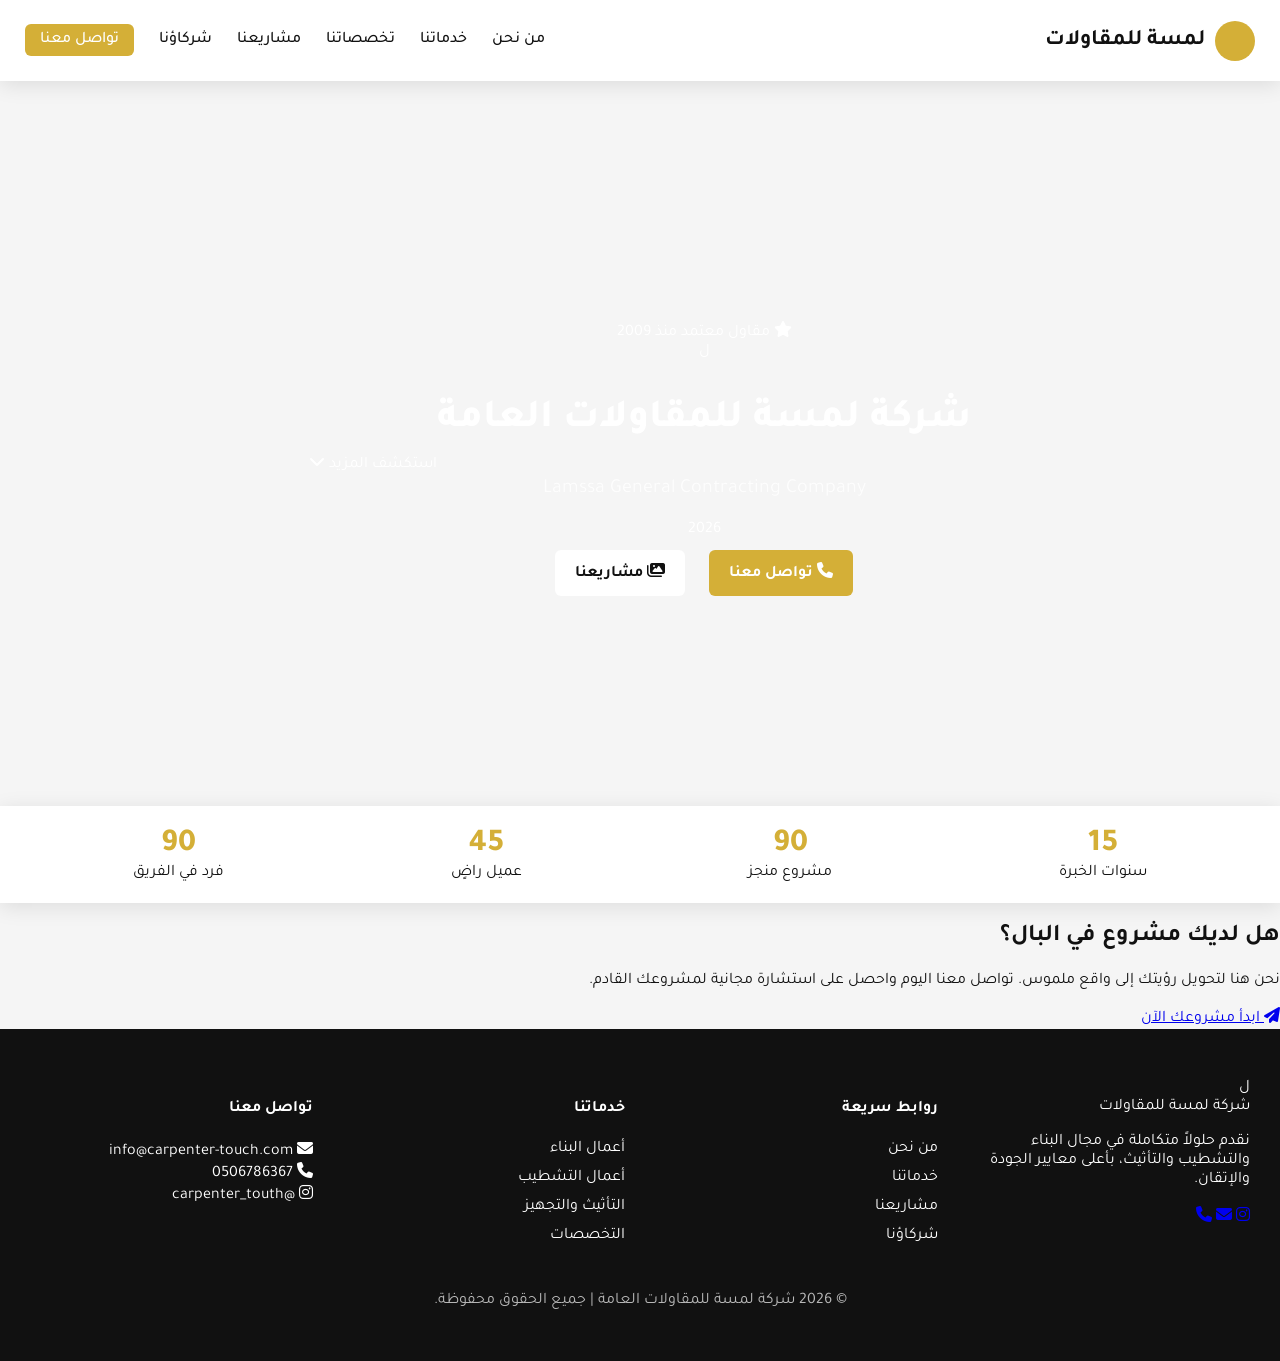
==== commit a6b040f3: "Add style.css and main.js + update all pages" ====
--- a/src/index.html
+++ b/src/index.html
@@ -1,428 +1,57 @@
 <!DOCTYPE html>
 <html lang="ar" dir="rtl">
 <head>
-<meta charset="UTF-8">
-<meta name="viewport" content="width=device-width, initial-scale=1.0">
-<title>شركة لمسة للمقاولات العامة | Lamssa General Contracting</title>
-<link rel="preconnect" href="https://fonts.googleapis.com">
-<link rel="preconnect" href="https://fonts.gstatic.com" crossorigin>
-<link href="https://fonts.googleapis.com/css2?family=Tajawal:wght@300;400;500;700;800;900&family=Playfair+Display:wght@400;500;600;700;800;900&display=swap" rel="stylesheet">
-<link rel="stylesheet" href="https://cdnjs.cloudflare.com/ajax/libs/font-awesome/6.5.0/css/all.min.css">
-<style>
-:root {
-    --gold: #C9A96E;
-    --gold-light: #E0C99A;
-    --gold-dark: #A88B4A;
-    --gold-glow: rgba(201, 169, 110, 0.3);
-    --dark: #0F0E0D;
-    --dark-secondary: #1A1817;
-    --gray: #F7F5F2;
-    --gray-light: #FCFBF9;
-    --white: #FFFFFF;
-    --text-body: #4A4643;
-    --text-light: #8A8682;
-    --shadow-sm: 0 4px 20px rgba(0,0,0,0.06);
-    --shadow-md: 0 12px 40px rgba(0,0,0,0.08);
-    --shadow-lg: 0 30px 80px rgba(0,0,0,0.12);
-    --radius-sm: 12px;
-    --radius-md: 20px;
-    --radius-lg: 28px;
-}
-* { margin: 0; padding: 0; box-sizing: border-box; }
-html { scroll-behavior: smooth; }
-body { font-family: 'Tajawal', sans-serif; background: var(--gray-light); color: var(--dark); overflow-x: hidden; line-height: 1.7; }
-::-webkit-scrollbar { width: 8px; }
-::-webkit-scrollbar-track { background: var(--gray); }
-::-webkit-scrollbar-thumb { background: var(--gold); border-radius: 10px; }
-img { max-width: 100%; display: block; }
-a { text-decoration: none; color: inherit; }
-ul { list-style: none; }
+    <meta charset="UTF-8">
+    <title>شركة لمسة للمقاولات العامة</title>
+    <link rel="stylesheet" href="../public/css/style.css">
+    <link rel="preconnect" href="https://fonts.googleapis.com">
+    <link rel="preconnect" href="https://fonts.gstatic.com" crossorigin>
+    <link href="https://fonts.googleapis.com/css2?family=Tajawal:wght@300;400;500;700;800;900&display=swap" rel="stylesheet">
+    <link rel="stylesheet" href="https://cdnjs.cloudflare.com/ajax/libs/font-awesome/6.5.0/css/all.min.css">
+</head>
 
-@keyframes fadeUp { from { opacity: 0; transform: translateY(60px); } to { opacity: 1; transform: translateY(0); } }
-@keyframes scaleIn { from { opacity: 0; transform: scale(0.9); } to { opacity: 1; transform: scale(1); } }
-@keyframes float { 0%,100% { transform: translateY(0); } 50% { transform: translateY(-20px); } }
-@keyframes pulse { 0%,100% { box-shadow: 0 0 0 0 rgba(201,169,110,0.4); } 50% { box-shadow: 0 0 0 20px rgba(201,169,110,0); } }
-@keyframes shimmer { 0% { background-position: -200% center; } 100% { background-position: 200% center; } }
-
-.animate-on-scroll { opacity: 0; transform: translateY(50px); transition: all 1s cubic-bezier(0.23,1,0.32,1); }
-.animate-on-scroll.visible { opacity: 1; transform: translateY(0); }
-.animate-delay-1 { transition-delay: 0.1s; }
-.animate-delay-2 { transition-delay: 0.2s; }
-.animate-delay-3 { transition-delay: 0.3s; }
-.animate-delay-4 { transition-delay: 0.4s; }
-
-.preloader { position: fixed; inset: 0; background: var(--dark); z-index: 99999; display: flex; align-items: center; justify-content: center; flex-direction: column; gap: 24px; transition: opacity 0.8s ease, visibility 0.8s ease; }
-.preloader.hidden { opacity: 0; visibility: hidden; }
-.preloader-logo { width: 80px; height: 80px; border: 3px solid var(--gold); border-radius: 50%; display: flex; align-items: center; justify-content: center; font-size: 2.5rem; font-weight: 900; color: var(--gold); animation: pulse 2s infinite; }
-.preloader-bar { width: 200px; height: 3px; background: rgba(201,169,110,0.2); border-radius: 10px; overflow: hidden; }
-.preloader-bar-fill { height: 100%; background: var(--gold); width: 0%; transition: width 1.5s ease; border-radius: 10px; }
-.preloader-text { color: var(--gold-light); font-size: 0.9rem; letter-spacing: 4px; }
-
-.navbar { position: fixed; top: 0; left: 0; right: 0; z-index: 1000; padding: 18px 0; background: rgba(255,255,255,0.85); backdrop-filter: blur(30px) saturate(180%); -webkit-backdrop-filter: blur(30px) saturate(180%); border-bottom: 1px solid rgba(201,169,110,0.1); transition: all 0.5s cubic-bezier(0.23,1,0.32,1); }
-.navbar.scrolled { padding: 10px 0; box-shadow: 0 8px 40px rgba(0,0,0,0.08); background: rgba(255,255,255,0.95); }
-.nav-container { max-width: 1400px; margin: 0 auto; padding: 0 40px; display: flex; justify-content: space-between; align-items: center; }
-.nav-logo { display: flex; align-items: center; gap: 14px; font-weight: 900; font-size: 1.5rem; color: var(--dark); transition: transform 0.3s ease; }
-.nav-logo:hover { transform: scale(1.02); }
-.nav-logo-icon { width: 50px; height: 50px; background: linear-gradient(145deg, var(--gold), var(--gold-dark)); border-radius: 14px; display: flex; align-items: center; justify-content: center; font-size: 1.3rem; color: #fff; font-weight: 900; box-shadow: 0 8px 24px rgba(201,169,110,0.35); transition: all 0.4s ease; }
-.nav-logo:hover .nav-logo-icon { transform: scale(1.08) rotate(-4deg); box-shadow: 0 12px 32px rgba(201,169,110,0.45); }
-.nav-logo span { color: var(--gold); }
-
-.nav-links { display: flex; gap: 36px; align-items: center; }
-.nav-links a { font-weight: 600; font-size: 0.95rem; color: var(--dark-secondary); position: relative; padding: 6px 0; transition: color 0.3s ease; }
-.nav-links a::after { content: ''; position: absolute; bottom: -2px; right: 0; width: 0; height: 2.5px; background: var(--gold); border-radius: 4px; transition: width 0.4s cubic-bezier(0.23,1,0.32,1); }
-.nav-links a:hover { color: var(--gold); }
-.nav-links a:hover::after { width: 100%; }
-.nav-links .nav-cta { background: linear-gradient(145deg, var(--gold), var(--gold-dark)); color: #fff !important; padding: 12px 30px; border-radius: 50px; font-weight: 700; transition: all 0.4s ease; box-shadow: 0 8px 24px rgba(201,169,110,0.3); position: relative; overflow: hidden; }
-.nav-links .nav-cta::after { display: none; }
-.nav-links .nav-cta::before { content: ''; position: absolute; top: 0; left: -100%; width: 100%; height: 100%; background: linear-gradient(90deg, transparent, rgba(255,255,255,0.3), transparent); transition: left 0.6s ease; }
-.nav-links .nav-cta:hover { transform: translateY(-3px); box-shadow: 0 16px 40px rgba(201,169,110,0.4); }
-.nav-links .nav-cta:hover::before { left: 100%; }
-
-.mobile-menu-btn { display: none; background: none; border: none; font-size: 1.6rem; color: var(--dark); cursor: pointer; padding: 8px; width: 44px; height: 44px; border-radius: 12px; transition: all 0.3s ease; }
-.mobile-menu-btn:hover { background: var(--gray); }
-
-.mobile-menu { position: fixed; top: 0; right: -100%; width: 85%; max-width: 400px; height: 100vh; background: var(--white); z-index: 2000; padding: 100px 40px 40px; transition: right 0.5s cubic-bezier(0.23,1,0.32,1); box-shadow: -30px 0 80px rgba(0,0,0,0.12); overflow-y: auto; }
-.mobile-menu.active { right: 0; }
-.mobile-menu-close { position: absolute; top: 24px; left: 24px; background: var(--gray); border: none; width: 48px; height: 48px; border-radius: 50%; font-size: 1.3rem; cursor: pointer; color: var(--dark); display: flex; align-items: center; justify-content: center; transition: all 0.3s ease; }
-.mobile-menu-close:hover { background: var(--gold); color: #fff; transform: rotate(90deg); }
-.mobile-menu-links li { margin-bottom: 28px; }
-.mobile-menu-links a { font-size: 1.25rem; font-weight: 700; color: var(--dark); transition: all 0.3s ease; display: block; padding: 8px 0; border-bottom: 1px solid rgba(0,0,0,0.05); }
-.mobile-menu-links a:hover { color: var(--gold); padding-right: 12px; }
-.mobile-menu-links .mobile-cta { background: linear-gradient(145deg, var(--gold), var(--gold-dark)); color: #fff !important; padding: 16px 32px; border-radius: 50px; text-align: center; margin-top: 24px; font-size: 1.1rem; border: none; }
-.mobile-menu-links .mobile-cta:hover { padding-right: 0; }
-
-.overlay { position: fixed; top: 0; left: 0; width: 100%; height: 100%; background: rgba(0,0,0,0.5); z-index: 1500; opacity: 0; visibility: hidden; transition: all 0.4s ease; backdrop-filter: blur(8px); -webkit-backdrop-filter: blur(8px); }
-.overlay.active { opacity: 1; visibility: visible; }
-
-.hero { min-height: 100vh; display: flex; align-items: center; justify-content: center; position: relative; padding: 140px 40px 100px; background: linear-gradient(135deg, #1a1a2e 0%, #16213e 40%, #0f3460 70%, #1a1a2e 100%); overflow: hidden; }
-.hero::before { content: ''; position: absolute; inset: 0; background: radial-gradient(ellipse at 20% 80%, rgba(201,169,110,0.08) 0%, transparent 50%), radial-gradient(ellipse at 80% 20%, rgba(201,169,110,0.06) 0%, transparent 40%); pointer-events: none; }
-.hero::after { content: ''; position: absolute; bottom: 0; left: 0; width: 100%; height: 200px; background: linear-gradient(to top, var(--gray-light), transparent); pointer-events: none; }
-
-.hero-particles { position: absolute; inset: 0; pointer-events: none; overflow: hidden; }
-.particle { position: absolute; width: 4px; height: 4px; background: var(--gold); border-radius: 50%; opacity: 0.3; animation: float 6s ease-in-out infinite; }
-.particle:nth-child(1) { top: 20%; left: 10%; animation-delay: 0s; animation-duration: 8s; }
-.particle:nth-child(2) { top: 60%; left: 20%; animation-delay: 1s; animation-duration: 10s; width: 6px; height: 6px; }
-.particle:nth-child(3) { top: 30%; left: 80%; animation-delay: 2s; animation-duration: 7s; }
-.particle:nth-child(4) { top: 70%; left: 70%; animation-delay: 0.5s; animation-duration: 9s; width: 3px; height: 3px; }
-.particle:nth-child(5) { top: 15%; left: 50%; animation-delay: 1.5s; animation-duration: 11s; width: 5px; height: 5px; }
-.particle:nth-child(6) { top: 80%; left: 40%; animation-delay: 2.5s; animation-duration: 8s; }
-
-.hero-content { position: relative; z-index: 2; text-align: center; max-width: 900px; margin: 0 auto; }
-
-.hero-badge { display: inline-flex; align-items: center; gap: 10px; padding: 10px 24px; background: rgba(201,169,110,0.12); border: 1px solid rgba(201,169,110,0.25); border-radius: 60px; color: var(--gold-light); font-size: 0.9rem; font-weight: 600; margin-bottom: 32px; backdrop-filter: blur(10px); animation: fadeUp 1s ease 0.3s both; }
-.hero-badge i { color: var(--gold); }
-
-.hero-logo { display: inline-flex; align-items: center; justify-content: center; width: 110px; height: 110px; background: linear-gradient(145deg, rgba(201,169,110,0.2), rgba(201,169,110,0.05)); backdrop-filter: blur(12px); border-radius: 50%; border: 2px solid rgba(201,169,110,0.4); margin-bottom: 36px; font-size: 3.5rem; font-weight: 900; color: var(--gold); text-shadow: 0 4px 20px rgba(201,169,110,0.3); box-shadow: 0 20px 60px rgba(201,169,110,0.15), inset 0 0 30px rgba(201,169,110,0.05); transition: all 0.5s ease; animation: fadeUp 1s ease 0.5s both; }
-.hero-logo:hover { transform: scale(1.08) rotate(-4deg); box-shadow: 0 30px 80px rgba(201,169,110,0.25), inset 0 0 40px rgba(201,169,110,0.1); }
-
-.hero-title-ar { font-size: 4.8rem; font-weight: 900; color: #fff; line-height: 1.15; letter-spacing: -1px; text-shadow: 0 4px 30px rgba(0,0,0,0.3); margin-bottom: 12px; animation: fadeUp 1s ease 0.7s both; }
-.hero-title-ar span { background: linear-gradient(90deg, var(--gold), var(--gold-light), var(--gold)); background-size: 200% auto; -webkit-background-clip: text; -webkit-text-fill-color: transparent; background-clip: text; animation: shimmer 3s linear infinite; }
-
-.hero-title-en { font-family: 'Playfair Display', serif; font-size: 1.6rem; font-weight: 500; color: rgba(255,255,255,0.6); letter-spacing: 8px; text-transform: uppercase; margin-bottom: 30px; animation: fadeUp 1s ease 0.9s both; }
-
-.hero-divider { width: 80px; height: 3px; background: linear-gradient(90deg, transparent, var(--gold), transparent); margin: 0 auto 30px; border-radius: 4px; animation: scaleIn 1s ease 1s both; }
-
-.hero-year { display: inline-block; font-size: 4rem; font-weight: 900; color: rgba(201,169,110,0.9); letter-spacing: 6px; padding: 12px 48px; border: 2px solid rgba(201,169,110,0.3); border-radius: 60px; backdrop-filter: blur(8px); background: rgba(201,169,110,0.05); box-shadow: 0 8px 32px rgba(0,0,0,0.2); margin-bottom: 40px; transition: all 0.4s ease; animation: fadeUp 1s ease 1.1s both; }
-.hero-year:hover { background: rgba(201,169,110,0.12); border-color: rgba(201,169,110,0.5); transform: translateY(-4px); box-shadow: 0 16px 40px rgba(0,0,0,0.3); }
-
-.hero-buttons { display: flex; gap: 16px; justify-content: center; flex-wrap: wrap; animation: fadeUp 1s ease 1.3s both; }
-.hero-btn { display: inline-flex; align-items: center; gap: 10px; padding: 16px 40px; border-radius: 60px; font-weight: 700; font-size: 1.05rem; transition: all 0.4s ease; cursor: pointer; border: none; font-family: inherit; }
-.hero-btn-primary { background: linear-gradient(145deg, var(--gold), var(--gold-dark)); color: #fff; box-shadow: 0 8px 30px rgba(201,169,110,0.35); }
-.hero-btn-primary:hover { transform: translateY(-4px); box-shadow: 0 16px 40px rgba(201,169,110,0.45); }
-.hero-btn-secondary { background: rgba(255,255,255,0.08); backdrop-filter: blur(10px); border: 1.5px solid rgba(255,255,255,0.2); color: #fff; }
-.hero-btn-secondary:hover { background: rgba(255,255,255,0.15); border-color: rgba(255,255,255,0.4); transform: translateY(-4px); }
-
-.hero-scroll { position: absolute; bottom: 40px; left: 50%; transform: translateX(-50%); display: flex; flex-direction: column; align-items: center; gap: 8px; color: rgba(255,255,255,0.4); font-size: 0.8rem; letter-spacing: 2px; animation: fadeUp 1s ease 1.5s both; cursor: pointer; transition: color 0.3s ease; }
-.hero-scroll:hover { color: var(--gold); }
-.hero-scroll i { font-size: 1.2rem; animation: float 2s ease-in-out infinite; }
-
-.stats-bar { background: var(--white); padding: 50px 40px; position: relative; z-index: 10; margin-top: -60px; max-width: 1100px; margin-left: auto; margin-right: auto; border-radius: var(--radius-lg); box-shadow: var(--shadow-lg); display: grid; grid-template-columns: repeat(4, 1fr); gap: 30px; text-align: center; }
-.stat-item { position: relative; }
-.stat-item:not(:last-child)::after { content: ''; position: absolute; left: 0; top: 50%; transform: translateY(-50%); width: 1px; height: 50px; background: linear-gradient(to bottom, transparent, var(--gold-light), transparent); }
-.stat-number { font-size: 3rem; font-weight: 900; color: var(--gold); line-height: 1; margin-bottom: 8px; }
-.stat-label { font-size: 0.95rem; color: var(--text-light); font-weight: 600; }
-
-.section { padding: 120px 40px; position: relative; }
-.section-header { text-align: center; margin-bottom: 70px; }
-.section-label { display: inline-flex; align-items: center; gap: 8px; padding: 8px 24px; background: linear-gradient(145deg, var(--gold), var(--gold-dark)); color: #fff; font-weight: 700; font-size: 0.8rem; border-radius: 60px; letter-spacing: 2px; text-transform: uppercase; margin-bottom: 20px; }
-.section-title { font-size: 3rem; font-weight: 900; color: var(--dark); line-height: 1.2; }
-.section-title span { background: linear-gradient(90deg, var(--gold), var(--gold-dark)); -webkit-background-clip: text; -webkit-text-fill-color: transparent; background-clip: text; }
-.section-subtitle { font-size: 1.15rem; color: var(--text-light); max-width: 600px; margin: 16px auto 0; line-height: 1.8; }
-
-.about { background: var(--white); }
-.about-grid { max-width: 1300px; margin: 0 auto; display: grid; grid-template-columns: 1fr 1fr; gap: 80px; align-items: center; }
-.about-image-wrap { position: relative; border-radius: var(--radius-lg); overflow: hidden; box-shadow: var(--shadow-lg); }
-.about-image-wrap img { width: 100%; height: 560px; object-fit: cover; transition: transform 0.8s ease; }
-.about-image-wrap:hover img { transform: scale(1.05); }
-.about-image-wrap::after { content: ''; position: absolute; bottom: 0; left: 0; width: 100%; height: 50%; background: linear-gradient(to top, rgba(0,0,0,0.3), transparent); }
-.about-image-badge { position: absolute; bottom: 30px; right: 30px; background: rgba(255,255,255,0.95); backdrop-filter: blur(12px); padding: 16px 32px; border-radius: 60px; font-weight: 700; color: var(--dark); box-shadow: 0 8px 30px rgba(0,0,0,0.1); display: flex; align-items: center; gap: 12px; z-index: 2; font-size: 1rem; }
-.about-image-badge i { color: var(--gold); font-size: 1.3rem; }
-
-.about-text h3 { font-size: 2.2rem; font-weight: 800; color: var(--gold-dark); margin-bottom: 20px; line-height: 1.3; }
-.about-text p { font-size: 1.1rem; line-height: 2; color: var(--text-body); margin-bottom: 20px; }
-.about-features { display: grid; grid-template-columns: 1fr 1fr; gap: 16px; margin: 28px 0; }
-.about-feature { display: flex; align-items: center; gap: 12px; padding: 14px 18px; background: var(--gray); border-radius: 12px; border-right: 3px solid var(--gold); transition: all 0.3s ease; }
-.about-feature:hover { background: var(--gold-glow); transform: translateX(-4px); }
-.about-feature i { width: 36px; height: 36px; background: linear-gradient(145deg, var(--gold), var(--gold-dark)); border-radius: 10px; display: flex; align-items: center; justify-content: center; color: #fff; font-size: 0.9rem; flex-shrink: 0; }
-.about-feature span { font-weight: 700; font-size: 0.95rem; color: var(--dark); }
-.about-text .en { color: var(--text-light); font-size: 1rem; padding-top: 20px; border-top: 1px solid rgba(201,169,110,0.15); margin-top: 20px; line-height: 1.9; }
-
-.services { background: var(--gray); }
-.services-grid { max-width: 1400px; margin: 0 auto; display: grid; grid-template-columns: repeat(3, 1fr); gap: 30px; }
-.service-card { background: var(--white); border-radius: var(--radius-md); overflow: hidden; box-shadow: var(--shadow-sm); transition: all 0.6s cubic-bezier(0.23,1,0.32,1); border: 1px solid rgba(201,169,110,0.06); position: relative; }
-.service-card:hover { transform: translateY(-16px); box-shadow: 0 30px 60px rgba(0,0,0,0.12); border-color: var(--gold-light); }
-.service-card-img { height: 260px; overflow: hidden; position: relative; }
-.service-card-img img { width: 100%; height: 100%; object-fit: cover; transition: transform 0.8s ease; }
-.service-card:hover .service-card-img img { transform: scale(1.1); }
-.service-card-img::after { content: ''; position: absolute; inset: 0; background: linear-gradient(to top, rgba(0,0,0,0.4), transparent 60%); opacity: 0; transition: opacity 0.4s ease; }
-.service-card:hover .service-card-img::after { opacity: 1; }
-.service-card-icon { position: absolute; bottom: -28px; right: 28px; width: 56px; height: 56px; background: linear-gradient(145deg, var(--gold), var(--gold-dark)); border-radius: 16px; display: flex; align-items: center; justify-content: center; color: #fff; font-size: 1.4rem; box-shadow: 0 8px 24px rgba(201,169,110,0.35); z-index: 2; transition: all 0.4s ease; }
-.service-card:hover .service-card-icon { transform: scale(1.1) rotate(-8deg); }
-.service-card-body { padding: 44px 28px 32px; }
-.service-card-body h3 { font-size: 1.5rem; font-weight: 800; color: var(--gold-dark); margin-bottom: 4px; }
-.service-card-body h3.en { font-size: 1.1rem; color: var(--text-light); font-weight: 600; margin-bottom: 12px; font-family: 'Playfair Display', serif; }
-.service-card-body p { color: var(--text-body); line-height: 1.9; font-size: 0.95rem; }
-.service-card-body p.en { color: var(--text-light); font-size: 0.9rem; padding-top: 12px; border-top: 1px solid rgba(0,0,0,0.05); margin-top: 12px; line-height: 1.7; }
-
-.expertise { background: var(--dark); color: #fff; position: relative; overflow: hidden; }
-.expertise::before { content: ''; position: absolute; top: -100px; right: -100px; width: 400px; height: 400px; background: radial-gradient(circle, rgba(201,169,110,0.06), transparent 70%); pointer-events: none; }
-.expertise .section-title { color: #fff; }
-.expertise .section-subtitle { color: rgba(255,255,255,0.5); }
-.expertise-grid { max-width: 1200px; margin: 0 auto; display: grid; grid-template-columns: repeat(2, 1fr); gap: 24px; }
-.expertise-card { background: rgba(255,255,255,0.03); border-radius: var(--radius-md); padding: 40px 36px; border: 1px solid rgba(255,255,255,0.06); transition: all 0.5s cubic-bezier(0.23,1,0.32,1); position: relative; overflow: hidden; cursor: pointer; }
-.expertise-card::before { content: ''; position: absolute; top: 0; right: 0; width: 4px; height: 100%; background: var(--gold); transition: width 0.5s ease; }
-.expertise-card:hover::before { width: 100%; opacity: 0.06; }
-.expertise-card:hover { transform: translateX(-8px); border-color: var(--gold); background: rgba(255,255,255,0.06); }
-.expertise-card h3 { font-size: 1.35rem; font-weight: 800; color: var(--gold); margin-bottom: 14px; display: flex; align-items: center; gap: 16px; }
-.expertise-card h3 i { width: 48px; height: 48px; background: var(--gold); border-radius: var(--radius-sm); display: flex; align-items: center; justify-content: center; color: #fff; font-size: 1.3rem; flex-shrink: 0; transition: all 0.4s ease; }
-.expertise-card:hover h3 i { transform: scale(1.1) rotate(8deg); box-shadow: 0 8px 24px rgba(201,169,110,0.3); }
-.expertise-card p { color: rgba(255,255,255,0.65); line-height: 1.9; font-size: 0.95rem; padding-right: 64px; }
-.expertise-card p.ar { color: rgba(255,255,255,0.85); margin-bottom: 8px; }
-
-.vision-mission { background: var(--white); }
-.vm-grid { max-width: 1200px; margin: 0 auto; display: grid; grid-template-columns: 1fr 1fr; gap: 40px; }
-.vm-card { background: var(--gray); border-radius: var(--radius-lg); padding: 52px 44px; position: relative; overflow: hidden; transition: all 0.5s ease; border: 2px solid transparent; }
-.vm-card:hover { border-color: var(--gold-light); box-shadow: var(--shadow-md); transform: translateY(-8px); }
-.vm-card::before { content: ''; position: absolute; top: -80px; right: -80px; width: 220px; height: 220px; background: var(--gold); opacity: 0.04; border-radius: 50%; transition: all 0.5s ease; }
-.vm-card:hover::before { opacity: 0.08; transform: scale(1.2); }
-.vm-icon { width: 72px; height: 72px; background: linear-gradient(145deg, var(--gold), var(--gold-dark)); border-radius: 20px; display: flex; align-items: center; justify-content: center; font-size: 1.8rem; color: #fff; margin-bottom: 28px; box-shadow: 0 12px 32px rgba(201,169,110,0.25); transition: all 0.5s ease; }
-.vm-card:hover .vm-icon { transform: scale(1.1) rotate(-8deg); }
-.vm-card h3 { font-size: 1.7rem; font-weight: 800; color: var(--dark); margin-bottom: 4px; }
-.vm-card h3.ar { color: var(--gold-dark); font-size: 1.5rem; }
-.vm-card p { color: var(--text-body); line-height: 2; font-size: 1.05rem; margin-top: 10px; }
-.vm-card p.en { color: var(--text-light); font-size: 0.95rem; padding-top: 14px; border-top: 1px solid rgba(201,169,110,0.12); margin-top: 14px; line-height: 1.8; }
-
-.values { background: var(--gray); }
-.values-grid { max-width: 1200px; margin: 0 auto; display: grid; grid-template-columns: repeat(5, 1fr); gap: 24px; }
-.value-card { text-align: center; padding: 40px 24px; background: var(--white); border-radius: var(--radius-md); transition: all 0.6s cubic-bezier(0.23,1,0.32,1); border: 2px solid transparent; box-shadow: var(--shadow-sm); position: relative; overflow: hidden; }
-.value-card:hover { border-color: var(--gold); transform: translateY(-12px); box-shadow: var(--shadow-lg); }
-.value-card::before { content: ''; position: absolute; top: 0; left: 0; right: 0; height: 4px; background: linear-gradient(90deg, var(--gold), var(--gold-light)); transform: scaleX(0); transition: transform 0.5s ease; }
-.value-card:hover::before { transform: scaleX(1); }
-.value-icon { width: 72px; height: 72px; background: linear-gradient(145deg, var(--gold), var(--gold-dark)); border-radius: 50%; display: flex; align-items: center; justify-content: center; margin: 0 auto 20px; font-size: 1.8rem; color: #fff; transition: all 0.6s ease; box-shadow: 0 8px 24px rgba(201,169,110,0.25); }
-.value-card:hover .value-icon { transform: rotateY(360deg) scale(1.1); box-shadow: 0 12px 32px rgba(201,169,110,0.35); }
-.value-card h4 { font-size: 1.1rem; font-weight: 800; color: var(--dark); margin-bottom: 4px; }
-.value-card h4.ar { color: var(--gold-dark); font-size: 1rem; }
-.value-card p { font-size: 0.88rem; color: var(--text-light); line-height: 1.6; margin-top: 6px; }
-
-.why-lamssa { background: linear-gradient(165deg, var(--dark) 0%, #0F0E0D 100%); color: #fff; position: relative; overflow: hidden; }
-.why-lamssa::before { content: ''; position: absolute; bottom: -150px; left: -150px; width: 500px; height: 500px; background: radial-gradient(circle, rgba(201,169,110,0.05), transparent 70%); pointer-events: none; }
-.why-lamssa .section-title { color: #fff; }
-.why-lamssa .section-subtitle { color: rgba(255,255,255,0.45); }
-.why-grid { max-width: 1200px; margin: 0 auto; display: grid; grid-template-columns: repeat(4, 1fr); gap: 24px; }
-.why-card { background: rgba(255,255,255,0.03); border-radius: var(--radius-md); padding: 40px 28px; text-align: center; border: 1px solid rgba(255,255,255,0.06); transition: all 0.5s cubic-bezier(0.23,1,0.32,1); position: relative; overflow: hidden; }
-.why-card:hover { background: rgba(201,169,110,0.08); border-color: var(--gold); transform: translateY(-10px); }
-.why-number { font-size: 4rem; font-weight: 900; color: var(--gold); opacity: 0.12; position: absolute; top: 8px; right: 20px; line-height: 1; font-family: 'Playfair Display', serif; transition: opacity 0.3s ease; }
-.why-card:hover .why-number { opacity: 0.25; }
-.why-icon { width: 56px; height: 56px; background: linear-gradient(145deg, var(--gold), var(--gold-dark)); border-radius: 16px; display: flex; align-items: center; justify-content: center; margin: 0 auto 16px; font-size: 1.4rem; color: #fff; transition: all 0.4s ease; }
-.why-card:hover .why-icon { transform: scale(1.15) rotate(8deg); box-shadow: 0 8px 24px rgba(201,169,110,0.3); }
-.why-card h3 { font-size: 1.15rem; font-weight: 700; color: var(--gold); margin-bottom: 10px; }
-.why-card h3.ar { font-size: 1.05rem; }
-.why-card p { color: rgba(255,255,255,0.55); font-size: 0.9rem; line-height: 1.7; }
-
-.projects { background: var(--white); }
-.projects-grid { max-width: 1400px; margin: 0 auto; display: grid; grid-template-columns: repeat(3, 1fr); gap: 20px; }
-.project-item { position: relative; border-radius: var(--radius-sm); overflow: hidden; height: 320px; cursor: pointer; box-shadow: var(--shadow-sm); transition: all 0.6s cubic-bezier(0.23,1,0.32,1); }
-.project-item img { width: 100%; height: 100%; object-fit: cover; transition: transform 1s ease; }
-.project-item:hover { box-shadow: var(--shadow-lg); transform: translateY(-8px); }
-.project-item:hover img { transform: scale(1.12); }
-.project-overlay { position: absolute; inset: 0; background: linear-gradient(to top, rgba(0,0,0,0.75) 0%, rgba(0,0,0,0.2) 50%, transparent 100%); display: flex; flex-direction: column; justify-content: flex-end; padding: 28px; opacity: 0; transition: opacity 0.5s ease; }
-.project-item:hover .project-overlay { opacity: 1; }
-.project-overlay span { color: #fff; font-weight: 700; font-size: 1.15rem; letter-spacing: 0.5px; transform: translateY(20px); transition: transform 0.5s ease; }
-.project-item:hover .project-overlay span { transform: translateY(0); }
-.project-overlay .project-tag { display: inline-block; padding: 4px 14px; background: var(--gold); color: var(--dark); font-size: 0.75rem; font-weight: 700; border-radius: 20px; margin-bottom: 10px; width: fit-content; transform: translateY(20px); transition: transform 0.5s ease 0.1s; }
-.project-item:hover .project-overlay .project-tag { transform: translateY(0); }
-
-.testimonials { background: linear-gradient(135deg, var(--gray) 0%, var(--white) 100%); padding: 120px 40px; }
-.testimonials-grid { max-width: 1200px; margin: 0 auto; display: grid; grid-template-columns: repeat(3, 1fr); gap: 30px; }
-.testimonial-card { background: var(--white); border-radius: var(--radius-md); padding: 40px 32px; box-shadow: var(--shadow-sm); border: 1px solid rgba(201,169,110,0.08); transition: all 0.5s ease; position: relative; }
-.testimonial-card:hover { transform: translateY(-8px); box-shadow: var(--shadow-md); border-color: var(--gold-light); }
-.testimonial-card::before { content: '"'; position: absolute; top: 20px; right: 24px; font-family: 'Playfair Display', serif; font-size: 5rem; color: var(--gold); opacity: 0.15; line-height: 1; }
-.testimonial-stars { display: flex; gap: 4px; margin-bottom: 16px; }
-.testimonial-stars i { color: var(--gold); font-size: 0.9rem; }
-.testimonial-text { font-size: 1rem; line-height: 1.9; color: var(--text-body); margin-bottom: 24px; }
-.testimonial-author { display: flex; align-items: center; gap: 14px; }
-.testimonial-avatar { width: 48px; height: 48px; border-radius: 50%; background: linear-gradient(145deg, var(--gold), var(--gold-dark)); display: flex; align-items: center; justify-content: center; color: #fff; font-weight: 700; font-size: 1.1rem; }
-.testimonial-info h4 { font-weight: 800; font-size: 1rem; color: var(--dark); }
-.testimonial-info span { font-size: 0.85rem; color: var(--text-light); }
-
-.partners { background: var(--gray); padding: 100px 40px; }
-.partners-grid { max-width: 1200px; margin: 0 auto; display: grid; grid-template-columns: repeat(4, 1fr); gap: 24px; align-items: center; }
-.partner-item { display: flex; align-items: center; justify-content: center; padding: 36px 24px; background: var(--white); border-radius: var(--radius-sm); transition: all 0.5s cubic-bezier(0.23,1,0.32,1); height: 120px; box-shadow: var(--shadow-sm); border: 1px solid rgba(201,169,110,0.06); text-align: center; font-weight: 700; color: var(--dark-secondary); position: relative; overflow: hidden; }
-.partner-item::before { content: ''; position: absolute; bottom: 0; left: 0; width: 100%; height: 3px; background: linear-gradient(90deg, var(--gold), var(--gold-light)); transform: scaleX(0); transition: transform 0.5s ease; }
-.partner-item:hover { transform: translateY(-8px); box-shadow: var(--shadow-md); border-color: var(--gold-light); }
-.partner-item:hover::before { transform: scaleX(1); }
-.partner-item .logo-text { font-weight: 700; font-size: 1rem; line-height: 1.4; }
-.partner-item .logo-text small { display: block; font-weight: 400; font-size: 0.75rem; color: var(--text-light); letter-spacing: 1px; margin-top: 4px; }
-
-.cta-section { background: linear-gradient(135deg, var(--dark) 0%, var(--dark-secondary) 100%); padding: 100px 40px; text-align: center; position: relative; overflow: hidden; }
-.cta-content { position: relative; z-index: 1; max-width: 700px; margin: 0 auto; }
-.cta-section h2 { font-size: 2.8rem; font-weight: 900; color: #fff; margin-bottom: 16px; }
-.cta-section h2 span { color: var(--gold); }
-.cta-section p { color: rgba(255,255,255,0.6); font-size: 1.15rem; margin-bottom: 36px; line-height: 1.8; }
-.cta-btn { display: inline-flex; align-items: center; gap: 12px; padding: 18px 48px; background: linear-gradient(145deg, var(--gold), var(--gold-dark)); color: #fff; font-weight: 700; font-size: 1.1rem; border-radius: 60px; transition: all 0.4s ease; box-shadow: 0 12px 40px rgba(201,169,110,0.35); border: none; cursor: pointer; font-family: inherit; }
-.cta-btn:hover { transform: translateY(-4px); box-shadow: 0 20px 50px rgba(201,169,110,0.45); }
-
-.footer { background: var(--dark); color: #fff; padding: 80px 40px 30px; position: relative; }
-.footer-grid { max-width: 1300px; margin: 0 auto; display: grid; grid-template-columns: 2fr 1fr 1fr 1.2fr; gap: 50px; margin-bottom: 50px; }
-.footer-brand { display: flex; align-items: center; gap: 14px; margin-bottom: 20px; }
-.footer-brand-icon { width: 52px; height: 52px; background: linear-gradient(145deg, var(--gold), var(--gold-dark)); border-radius: 14px; display: flex; align-items: center; justify-content: center; font-weight: 900; font-size: 1.2rem; color: #fff; box-shadow: 0 8px 24px rgba(201,169,110,0.25); }
-.footer-brand-text { font-weight: 800; font-size: 1.3rem; }
-.footer-desc { color: rgba(255,255,255,0.45); line-height: 1.9; font-size: 0.95rem; max-width: 340px; }
-.footer-social { display: flex; gap: 12px; margin-top: 24px; }
-.footer-social a { width: 44px; height: 44px; background: rgba(255,255,255,0.06); border-radius: 12px; display: flex; align-items: center; justify-content: center; color: rgba(255,255,255,0.55); transition: all 0.4s ease; font-size: 1.1rem; border: 1px solid rgba(255,255,255,0.06); }
-.footer-social a:hover { background: var(--gold); color: #fff; transform: translateY(-4px); border-color: var(--gold); box-shadow: 0 8px 24px rgba(201,169,110,0.25); }
-
-.footer h4 { color: var(--gold); font-size: 1.15rem; font-weight: 700; margin-bottom: 24px; position: relative; padding-bottom: 12px; }
-.footer h4::after { content: ''; position: absolute; bottom: 0; right: 0; width: 40px; height: 2px; background: var(--gold); border-radius: 2px; }
-.footer-links li { margin-bottom: 14px; }
-.footer-links a { color: rgba(255,255,255,0.4); transition: all 0.3s ease; font-size: 0.95rem; display: flex; align-items: center; gap: 8px; }
-.footer-links a::before { content: ''; width: 6px; height: 6px; background: var(--gold); border-radius: 50%; opacity: 0; transition: opacity 0.3s ease; }
-.footer-links a:hover { color: var(--gold); padding-right: 8px; }
-.footer-links a:hover::before { opacity: 1; }
-.footer-contact-item { display: flex; align-items: center; gap: 12px; color: rgba(255,255,255,0.4); margin-bottom: 14px; font-size: 0.92rem; transition: all 0.3s ease; }
-.footer-contact-item:hover { color: var(--gold); }
-.footer-contact-item i { color: var(--gold); width: 20px; font-size: 1rem; }
-
-.footer-bottom { border-top: 1px solid rgba(255,255,255,0.06); padding-top: 28px; text-align: center; color: rgba(255,255,255,0.25); font-size: 0.85rem; max-width: 1300px; margin: 0 auto; }
-
-@media (max-width: 1200px) {
-    .hero-title-ar { font-size: 3.8rem; }
-    .hero-title-en { font-size: 1.4rem; }
-    .hero-year { font-size: 3.2rem; }
-    .services-grid { grid-template-columns: repeat(2, 1fr); }
-    .values-grid { grid-template-columns: repeat(3, 1fr); }
-    .why-grid { grid-template-columns: repeat(2, 1fr); }
-    .testimonials-grid { grid-template-columns: repeat(2, 1fr); }
-    .stats-bar { grid-template-columns: repeat(2, 1fr); }
-    .stat-item:nth-child(3)::after, .stat-item:nth-child(1)::after { display: none; }
-}
-
-@media (max-width: 992px) {
-    .about-grid { grid-template-columns: 1fr; gap: 50px; }
-    .about-image-wrap img { height: 420px; }
-    .vm-grid { grid-template-columns: 1fr; }
-    .partners-grid { grid-template-columns: repeat(2, 1fr); }
-    .footer-grid { grid-template-columns: 1fr 1fr; gap: 40px; }
-    .expertise-grid { grid-template-columns: 1fr; }
-    .cta-section h2 { font-size: 2.2rem; }
-}
-
-@media (max-width: 768px) {
-    .nav-links { display: none; }
-    .mobile-menu-btn { display: block; }
-    .hero { padding: 120px 24px 80px; }
-    .hero-title-ar { font-size: 2.6rem; }
-    .hero-title-en { font-size: 1.1rem; letter-spacing: 4px; }
-    .hero-year { font-size: 2.4rem; padding: 8px 28px; }
-    .hero-logo { width: 90px; height: 90px; font-size: 2.8rem; }
-    .hero-buttons { flex-direction: column; align-items: center; }
-    .hero-btn { width: 100%; max-width: 280px; justify-content: center; }
-    .stats-bar { grid-template-columns: 1fr; margin-top: -40px; padding: 40px 24px; }
-    .stat-item::after { display: none !important; }
-    .stat-item { padding: 16px 0; border-bottom: 1px solid rgba(201,169,110,0.1); }
-    .stat-item:last-child { border-bottom: none; }
-    .section { padding: 80px 24px; }
-    .section-title { font-size: 2.2rem; }
-    .section-subtitle { font-size: 1rem; }
-    .services-grid { grid-template-columns: 1fr; }
-    .values-grid { grid-template-columns: repeat(2, 1fr); }
-    .why-grid { grid-template-columns: 1fr; }
-    .projects-grid { grid-template-columns: repeat(2, 1fr); gap: 14px; }
-    .project-item { height: 240px; }
-    .testimonials-grid { grid-template-columns: 1fr; }
-    .partners-grid { grid-template-columns: repeat(2, 1fr); gap: 16px; }
-    .partner-item { height: 100px; padding: 24px 16px; }
-    .footer-grid { grid-template-columns: 1fr; text-align: center; gap: 40px; }
-    .footer-desc { max-width: 100%; }
-    .footer-social { justify-content: center; }
-    .footer-contact-item { justify-content: center; }
-    .footer h4::after { right: 50%; transform: translateX(50%); }
-    .expertise-card p { padding-right: 0; }
-    .expertise-card h3 { flex-wrap: wrap; }
-    .about-features { grid-template-columns: 1fr; }
-    .about-image-badge { bottom: 16px; right: 16px; padding: 10px 20px; font-size: 0.85rem; }
-}
-
-@media (max-width: 480px) {
-    .hero-title-ar { font-size: 2rem; }
-    .hero-title-en { font-size: 0.9rem; letter-spacing: 2px; }
-    .hero-year { font-size: 1.8rem; padding: 6px 20px; }
-    .hero-logo { width: 75px; height: 75px; font-size: 2.2rem; }
-    .projects-grid { grid-template-columns: 1fr; }
-    .project-item { height: 280px; }
-    .values-grid { grid-template-columns: 1fr; }
-    .partners-grid { grid-template-columns: 1fr 1fr; }
-    .partner-item { height: 90px; padding: 16px 10px; font-size: 0.85rem; }
-    .nav-container { padding: 0 20px; }
-    .section-title { font-size: 1.8rem; }
-    .cta-section h2 { font-size: 1.8rem; }
-}
-</style>
-</head>
 <body>
 
-<div class="preloader" id="preloader">
-    <div class="preloader-logo"></div>
-    <div class="preloader-bar"><div class="preloader-bar-fill" id="preloader-fill"></div></div>
-    <div class="preloader-text">جار التحميل...</div>
-</div>
-
+<!-- ======================= الهيدر ======================= -->
 <nav class="navbar" id="navbar">
     <div class="nav-container">
-        <a href="#" class="nav-logo">
+        <a href="index.html" class="nav-logo">
             <div class="nav-logo-icon"></div>
             <span>لمسة <span>للمقاولات</span></span>
         </a>
         <ul class="nav-links">
-            <li><a href="#about">من نحن</a></li>
-            <li><a href="#services">خدماتنا</a></li>
-            <li><a href="#expertise">تخصصاتنا</a></li>
-            <li><a href="#projects">مشاريعنا</a></li>
-            <li><a href="#partners">شركاؤنا</a></li>
-            <li><a href="#contact" class="nav-cta">تواصل معنا</a></li>
+            <li><a href="about.html">من نحن</a></li>
+            <li><a href="services.html">خدماتنا</a></li>
+            <li><a href="expertise.html">تخصصاتنا</a></li>
+            <li><a href="projects.html">مشاريعنا</a></li>
+            <li><a href="partners.html">شركاؤنا</a></li>
+            <li><a href="contact.html" class="nav-cta">تواصل معنا</a></li>
         </ul>
-        <button class="mobile-menu-btn" onclick="toggleMenu()" aria-label="القائمة"><i class="fas fa-bars"></i></button>
+        <button class="mobile-menu-btn" onclick="toggleMenu()"><i class="fas fa-bars"></i></button>
     </div>
 </nav>
 
 <div class="overlay" onclick="toggleMenu()"></div>
+
 <div class="mobile-menu">
-    <button class="mobile-menu-close" onclick="toggleMenu()" aria-label="إغلاق"><i class="fas fa-times"></i></button>
+    <button class="mobile-menu-close" onclick="toggleMenu()"><i class="fas fa-times"></i></button>
     <ul class="mobile-menu-links">
-        <li><a href="#about" onclick="toggleMenu()">من نحن</a></li>
-        <li><a href="#services" onclick="toggleMenu()">خدماتنا</a></li>
-        <li><a href="#expertise" onclick="toggleMenu()">تخصصاتنا</a></li>
-        <li><a href="#projects" onclick="toggleMenu()">مشاريعنا</a></li>
-        <li><a href="#partners" onclick="toggleMenu()">شركاؤنا</a></li>
-        <li><a href="#contact" onclick="toggleMenu()" class="mobile-cta">تواصل معنا</a></li>
+        <li><a href="about.html">من نحن</a></li>
+        <li><a href="services.html">خدماتنا</a></li>
+        <li><a href="expertise.html">تخصصاتنا</a></li>
+        <li><a href="projects.html">مشاريعنا</a></li>
+        <li><a href="partners.html">شركاؤنا</a></li>
+        <li><a href="contact.html" class="mobile-cta">تواصل معنا</a></li>
     </ul>
 </div>
 
+<!-- ======================= الهيرو ======================= -->
 <section class="hero" id="home">
     <div class="hero-particles">
         <div class="particle"></div><div class="particle"></div><div class="particle"></div>
         <div class="particle"></div><div class="particle"></div><div class="particle"></div>
     </div>
+
     <div class="hero-content">
         <div class="hero-badge"><i class="fas fa-star"></i> مقاول معتمد منذ 2009</div>
         <div class="hero-logo">ل</div>
@@ -430,399 +59,38 @@
         <p class="hero-title-en">Lamssa General Contracting Company</p>
         <div class="hero-divider"></div>
         <div class="hero-year">2026</div>
+
         <div class="hero-buttons">
-            <a href="#contact" class="hero-btn hero-btn-primary"><i class="fas fa-phone"></i> تواصل معنا</a>
-            <a href="#projects" class="hero-btn hero-btn-secondary"><i class="fas fa-images"></i> مشاريعنا</a>
+            <a href="contact.html" class="hero-btn hero-btn-primary"><i class="fas fa-phone"></i> تواصل معنا</a>
+            <a href="projects.html" class="hero-btn hero-btn-secondary"><i class="fas fa-images"></i> مشاريعنا</a>
         </div>
     </div>
-    <div class="hero-scroll" onclick="document.getElementById('about').scrollIntoView({behavior:'smooth'})">
-        <span>استكشف المزيد</span><i class="fas fa-chevron-down"></i>
+
+    <div class="hero-scroll">
+        <span>استكشف المزيد</span>
+        <i class="fas fa-chevron-down"></i>
     </div>
 </section>
 
+<!-- ======================= الإحصائيات ======================= -->
 <div class="stats-bar">
-    <div class="stat-item animate-on-scroll"><div class="stat-number" data-target="15">0</div><div class="stat-label">سنوات الخبرة</div></div>
-    <div class="stat-item animate-on-scroll animate-delay-1"><div class="stat-number" data-target="200">0</div><div class="stat-label">مشروع منجز</div></div>
-    <div class="stat-item animate-on-scroll animate-delay-2"><div class="stat-number" data-target="50">0</div><div class="stat-label">عميل راضٍ</div></div>
-    <div class="stat-item animate-on-scroll animate-delay-3"><div class="stat-number" data-target="120">0</div><div class="stat-label">فرد في الفريق</div></div>
+    <div class="stat-item"><div class="stat-number" data-target="15">0</div><div class="stat-label">سنوات الخبرة</div></div>
+    <div class="stat-item"><div class="stat-number" data-target="200">0</div><div class="stat-label">مشروع منجز</div></div>
+    <div class="stat-item"><div class="stat-number" data-target="50">0</div><div class="stat-label">عميل راضٍ</div></div>
+    <div class="stat-item"><div class="stat-number" data-target="120">0</div><div class="stat-label">فرد في الفريق</div></div>
 </div>
 
-<section class="section about" id="about">
-    <div class="section-header animate-on-scroll">
-        <span class="section-label"><i class="fas fa-building"></i> من نحن</span>
-        <h2 class="section-title">شركة <span>لمسة</span> للمقاولات</h2>
-        <p class="section-subtitle">رائدة في عالم البناء والتطوير العمراني</p>
-    </div>
-    <div class="about-grid">
-        <div class="about-image-wrap animate-on-scroll">
-            <img src="https://images.unsplash.com/photo-1504307651254-35680f356dfd?w=800&h=600&fit=crop&q=80" alt="مشروع بناء" loading="lazy" />
-            <div class="about-image-badge"><i class="fas fa-medal"></i> أكثر من 15 عاماً من التميز</div>
-        </div>
-        <div class="about-text animate-on-scroll">
-            <h3>شركة لمسة للمقاولات العامة</h3>
-            <p>شركة لمسة للمقاولات العامة هي كيان رائد في عالم البناء والتطوير العمراني، نقدم حلولاً متكاملة تبدأ من الفكرة والتصميم، وصولاً إلى التنفيذ والتسليم بأعلى درجات الإتقان. نؤمن بأن كل مشروع هو انعكاس لهوية عملائنا، لذلك نحرص على تحويل الرؤى إلى واقع معماري متكامل، يجمع بين الجودة الهندسية واللمسة الجمالية الراقية.</p>
-            <p>نعمل وفق منهجية احترافية قائمة على الدقة، والابتكار، والالتزام الصارم بأعلى المعايير العالمية في كل مرحلة من مراحل المشروع.</p>
-            <div class="about-features">
-                <div class="about-feature"><i class="fas fa-gem"></i><span>جودة عالمية</span></div>
-                <div class="about-feature"><i class="fas fa-lightbulb"></i><span>حلول مبتكرة</span></div>
-                <div class="about-feature"><i class="fas fa-clock"></i><span>التزام بالمواعيد</span></div>
-                <div class="about-feature"><i class="fas fa-ruler-combined"></i><span>دقة في التنفيذ</span></div>
-            </div>
-            <p class="en">Lamssa General Contracting Company is a distinguished name in the construction and development sector, delivering fully integrated solutions that span from concept and design to execution and final handover with exceptional precision. We believe that every project reflects the identity of our clients, therefore we are committed to transforming visions into refined architectural realities that combine engineering excellence with aesthetic sophistication.</p>
-        </div>
+<!-- ======================= CTA ======================= -->
+<section class="cta-section">
+    <div class="cta-content">
+        <h2>هل لديك مشروع في <span>البال؟</span></h2>
+        <p>نحن هنا لتحويل رؤيتك إلى واقع ملموس. تواصل معنا اليوم واحصل على استشارة مجانية لمشروعك القادم.</p>
+        <a href="contact.html" class="cta-btn"><i class="fas fa-paper-plane"></i> ابدأ مشروعك الآن</a>
     </div>
 </section>
 
-<section class="section services" id="services">
-    <div class="section-header animate-on-scroll">
-        <span class="section-label"><i class="fas fa-tools"></i> خدماتنا</span>
-        <h2 class="section-title">ما نقدمه من <span>خدمات</span></h2>
-        <p class="section-subtitle">نقدم منظومة متكاملة من الخدمات عبر أقسام متخصصة</p>
-    </div>
-    <div class="services-grid">
-        <div class="service-card animate-on-scroll">
-            <div class="service-card-img">
-                <img src="https://images.unsplash.com/photo-1600585154526-990dced4db0d?w=600&h=400&fit=crop&q=80" alt="أعمال البناء" loading="lazy" />
-                <div class="service-card-icon"><i class="fas fa-hard-hat"></i></div>
-            </div>
-            <div class="service-card-body">
-                <h3>أعمال البناء</h3>
-                <h3 class="en">Construction</h3>
-                <p>تنفيذ المشاريع السكنية والتجارية وفق أعلى معايير الجودة، باستخدام أحدث التقنيات والمواد المعتمدة.</p>
-                <p class="en">Execution of residential and commercial projects in compliance with the highest quality standards, utilizing advanced technologies and certified materials.</p>
-            </div>
-        </div>
-        <div class="service-card animate-on-scroll animate-delay-1">
-            <div class="service-card-img">
-                <img src="https://images.unsplash.com/photo-1600210491892-03d54c0aaf87?w=600&h=400&fit=crop&q=80" alt="أعمال التشطيب" loading="lazy" />
-                <div class="service-card-icon"><i class="fas fa-paint-roller"></i></div>
-            </div>
-            <div class="service-card-body">
-                <h3>أعمال التشطيب</h3>
-                <h3 class="en">Finishing Works</h3>
-                <p>تشطيبات داخلية وخارجية راقية تعكس الذوق المعماري الحديث، مع اهتمام بالغ بأدق التفاصيل.</p>
-                <p class="en">High-end interior and exterior finishing solutions that reflect contemporary architectural elegance, with meticulous attention to detail.</p>
-            </div>
-        </div>
-        <div class="service-card animate-on-scroll animate-delay-2">
-            <div class="service-card-img">
-                <img src="https://images.unsplash.com/photo-1600607687920-4e2a09cf159d?w=600&h=400&fit=crop&q=80" alt="التأثيث والتجهيز" loading="lazy" />
-                <div class="service-card-icon"><i class="fas fa-couch"></i></div>
-            </div>
-            <div class="service-card-body">
-                <h3>التأثيث والتجهيز</h3>
-                <h3 class="en">Furnishing &amp; Fit-Out</h3>
-                <p>تصميم وتوريد وتنفيذ أعمال الأثاث والتجهيز بما يتماشى مع هوية المشروع ويحقق التكامل الوظيفي والجمالي.</p>
-                <p class="en">Comprehensive furnishing and fit-out solutions tailored to align with the project identity while achieving both functional and aesthetic harmony.</p>
-            </div>
-        </div>
-    </div>
-</section>
-
-<section class="section expertise" id="expertise">
-    <div class="section-header animate-on-scroll">
-        <span class="section-label"><i class="fas fa-briefcase"></i> تخصصاتنا</span>
-        <h2 class="section-title">خبراتنا في <span>المجالات</span></h2>
-        <p class="section-subtitle">نتميز بخبرة واسعة في تنفيذ مشاريع متنوعة تشمل</p>
-    </div>
-    <div class="expertise-grid">
-        <div class="expertise-card animate-on-scroll">
-            <h3><i class="fas fa-hotel"></i> الفنادق</h3>
-            <p class="ar">تصميم وتنفيذ مشاريع فندقية فاخرة توفر تجربة ضيافة استثنائية.</p>
-            <p>Luxury hotel projects designed and executed to deliver outstanding hospitality experiences.</p>
-        </div>
-        <div class="expertise-card animate-on-scroll animate-delay-1">
-            <h3><i class="fas fa-building"></i> المباني السكنية</h3>
-            <p class="ar">إنشاء وحدات سكنية تجمع بين الراحة العصرية والتصميم الأنيق.</p>
-            <p>Residential developments that combine modern comfort with refined design.</p>
-        </div>
-        <div class="expertise-card animate-on-scroll animate-delay-2">
-            <h3><i class="fas fa-store"></i> المعارض</h3>
-            <p class="ar">تنفيذ مساحات عرض مبتكرة تعزز الهوية التجارية وتجذب العملاء.</p>
-            <p>Innovative exhibition and showroom spaces that enhance brand identity and customer engagement.</p>
-        </div>
-        <div class="expertise-card animate-on-scroll animate-delay-3">
-            <h3><i class="fas fa-briefcase"></i> المكاتب التجارية</h3>
-            <p class="ar">تصميم بيئات عمل احترافية تدعم الإنتاجية وتعكس صورة الشركات.</p>
-            <p>Professional office environments that boost productivity and reflect corporate identity.</p>
-        </div>
-    </div>
-</section>
-
-<section class="section vision-mission" id="vision">
-    <div class="section-header animate-on-scroll">
-        <span class="section-label"><i class="fas fa-compass"></i> رؤيتنا ورسالتنا</span>
-        <h2 class="section-title">نحو <span>المستقبل</span></h2>
-    </div>
-    <div class="vm-grid">
-        <div class="vm-card animate-on-scroll">
-            <div class="vm-icon"><i class="fas fa-eye"></i></div>
-            <h3 class="ar">رؤيتنا</h3>
-            <h3>Our Vision</h3>
-            <p>أن نكون مرجعاً رائداً في قطاع المقاولات العامة، من خلال تقديم مشاريع استثنائية تتجاوز التوقعات وتُحدث أثراً دائماً في المشهد العمراني.</p>
-            <p class="en">To become a leading benchmark in the contracting industry by delivering exceptional projects that exceed expectations and leave a lasting impact.</p>
-        </div>
-        <div class="vm-card animate-on-scroll animate-delay-1">
-            <div class="vm-icon"><i class="fas fa-bullseye"></i></div>
-            <h3 class="ar">رسالتنا</h3>
-            <h3>Our Mission</h3>
-            <p>نلتزم بتقديم حلول متكاملة ذات جودة عالية، من خلال فريق عمل متخصص، واتباع أفضل الممارسات العالمية، لضمان تحقيق أعلى مستويات رضا العملاء.</p>
-            <p class="en">We are committed to delivering high-quality, integrated solutions through a skilled team and best-in-class practices to ensure maximum client satisfaction.</p>
-        </div>
-    </div>
-</section>
-
-<section class="section values" id="values">
-    <div class="section-header animate-on-scroll">
-        <span class="section-label"><i class="fas fa-heart"></i> قيمنا</span>
-        <h2 class="section-title">مبادئنا <span>الأساسية</span></h2>
-    </div>
-    <div class="values-grid">
-        <div class="value-card animate-on-scroll">
-            <div class="value-icon"><i class="fas fa-award"></i></div>
-            <h4 class="ar">الجودة</h4>
-            <h4>Quality</h4>
-            <p>التزامنا بالإتقان في كل تفصيلة</p>
-        </div>
-        <div class="value-card animate-on-scroll animate-delay-1">
-            <div class="value-icon"><i class="fas fa-handshake"></i></div>
-            <h4 class="ar">الالتزام</h4>
-            <h4>Commitment</h4>
-            <p>احترام الوقت والوعود</p>
-        </div>
-        <div class="value-card animate-on-scroll animate-delay-2">
-            <div class="value-icon"><i class="fas fa-lightbulb"></i></div>
-            <h4 class="ar">الابتكار</h4>
-            <h4>Innovation</h4>
-            <p>حلول إبداعية متجددة</p>
-        </div>
-        <div class="value-card animate-on-scroll animate-delay-3">
-            <div class="value-icon"><i class="fas fa-shield-alt"></i></div>
-            <h4 class="ar">الشفافية</h4>
-            <h4>Transparency</h4>
-            <p>وضوح في التعامل</p>
-        </div>
-        <div class="value-card animate-on-scroll animate-delay-4">
-            <div class="value-icon"><i class="fas fa-heart"></i></div>
-            <h4 class="ar">رضا العميل</h4>
-            <h4>Satisfaction</h4>
-            <p>هدفنا الأول</p>
-        </div>
-    </div>
-</section>
-
-<section class="section why-lamssa" id="why">
-    <div class="section-header animate-on-scroll">
-        <span class="section-label"><i class="fas fa-trophy"></i> لماذا نحن</span>
-        <h2 class="section-title">لماذا <span style="color: var(--gold);">لمسة</span>؟</h2>
-        <p class="section-subtitle">خبرة مثبتة في قطاعات متعددة</p>
-    </div>
-    <div class="why-grid">
-        <div class="why-card animate-on-scroll">
-            <span class="why-number">01</span>
-            <div class="why-icon"><i class="fas fa-users"></i></div>
-            <h3 class="ar">فريق هندسي وفني عالي الكفاءة</h3>
-            <h3>Highly Qualified Teams</h3>
-            <p>فريق متخصص ذو خبرة واسعة في مجال المقاولات والتشطيبات</p>
-        </div>
-        <div class="why-card animate-on-scroll animate-delay-1">
-            <span class="why-number">02</span>
-            <div class="why-icon"><i class="fas fa-gem"></i></div>
-            <h3 class="ar">جودة تنفيذ تفوق التوقعات</h3>
-            <h3>Superior Quality</h3>
-            <p>التزام صارم بالجدول الزمني وجودة التنفيذ</p>
-        </div>
-        <div class="why-card animate-on-scroll animate-delay-2">
-            <span class="why-number">03</span>
-            <div class="why-icon"><i class="fas fa-clock"></i></div>
-            <h3 class="ar">التزام صارم بالجداول الزمنية</h3>
-            <h3>On-Time Delivery</h3>
-            <p>حلول متكاملة تحت سقف واحد من التصميم إلى التسليم</p>
-        </div>
-        <div class="why-card animate-on-scroll animate-delay-3">
-            <span class="why-number">04</span>
-            <div class="why-icon"><i class="fas fa-layer-group"></i></div>
-            <h3 class="ar">حلول متكاملة تحت سقف واحد</h3>
-            <h3>Integrated Solutions</h3>
-            <p>تجربة مثبتة في قطاعات متعددة من المشاريع</p>
-        </div>
-    </div>
-</section>
-
-<section class="section projects" id="projects">
-    <div class="section-header animate-on-scroll">
-        <span class="section-label"><i class="fas fa-images"></i> أعمالنا</span>
-        <h2 class="section-title">لمحة عن <span>مشاريعنا</span></h2>
-        <p class="section-subtitle">نفخر بتقديم مشاريع متنوعة تعكس جودتنا وإتقاننا</p>
-    </div>
-    <div class="projects-grid">
-        <div class="project-item animate-on-scroll">
-            <img src="https://images.unsplash.com/photo-1600607687939-ce8a6c25118c?w=600&h=400&fit=crop&q=80" alt="قاعة اجتماعات" loading="lazy" />
-            <div class="project-overlay">
-                <span class="project-tag">تشطيبات</span>
-                <span>قاعة اجتماعات فاخرة</span>
-            </div>
-        </div>
-        <div class="project-item animate-on-scroll animate-delay-1">
-            <img src="https://images.unsplash.com/photo-1600585154340-be6161a56a0c?w=600&h=400&fit=crop&q=80" alt="جناح فندقي" loading="lazy" />
-            <div class="project-overlay">
-                <span class="project-tag">فنادق</span>
-                <span>جناح فندقي راقٍ</span>
-            </div>
-        </div>
-        <div class="project-item animate-on-scroll animate-delay-2">
-            <img src="https://images.unsplash.com/photo-1600566753190-17f0baa2a6c3?w=600&h=400&fit=crop&q=80" alt="غرفة معيشة" loading="lazy" />
-            <div class="project-overlay">
-                <span class="project-tag">سكني</span>
-                <span>غرفة معيشة عصرية</span>
-            </div>
-        </div>
-        <div class="project-item animate-on-scroll">
-            <img src="https://images.unsplash.com/photo-1600210492486-724fe5c67fb0?w=600&h=400&fit=crop&q=80" alt="مكتب تنفيذي" loading="lazy" />
-            <div class="project-overlay">
-                <span class="project-tag">تجاري</span>
-                <span>مكتب تنفيذي</span>
-            </div>
-        </div>
-        <div class="project-item animate-on-scroll animate-delay-1">
-            <img src="https://images.unsplash.com/photo-1600607687920-4e2a09cf159d?w=600&h=400&fit=crop&q=80" alt="صالة استقبال" loading="lazy" />
-            <div class="project-overlay">
-                <span class="project-tag">تشطيبات</span>
-                <span>صالة استقبال</span>
-            </div>
-        </div>
-        <div class="project-item animate-on-scroll animate-delay-2">
-            <img src="https://images.unsplash.com/photo-1600566752355-35792bedcfea?w=600&h=400&fit=crop&q=80" alt="غرفة نوم" loading="lazy" />
-            <div class="project-overlay">
-                <span class="project-tag">سكني</span>
-                <span>غرفة نوم فاخرة</span>
-            </div>
-        </div>
-        <div class="project-item animate-on-scroll">
-            <img src="https://images.unsplash.com/photo-1600585154526-990dced4db0d?w=600&h=400&fit=crop&q=80" alt="مطعم فاخر" loading="lazy" />
-            <div class="project-overlay">
-                <span class="project-tag">تجاري</span>
-                <span>مطعم فاخر</span>
-            </div>
-        </div>
-        <div class="project-item animate-on-scroll animate-delay-1">
-            <img src="https://images.unsplash.com/photo-1600607687644-c7171b42498f?w=600&h=400&fit=crop&q=80" alt="فيلا سكنية" loading="lazy" />
-            <div class="project-overlay">
-                <span class="project-tag">سكني</span>
-                <span>فيلا سكنية</span>
-            </div>
-        </div>
-        <div class="project-item animate-on-scroll animate-delay-2">
-            <img src="https://images.unsplash.com/photo-1600210491892-03d54c0aaf87?w=600&h=400&fit=crop&q=80" alt="مكتب تجاري" loading="lazy" />
-            <div class="project-overlay">
-                <span class="project-tag">تجاري</span>
-                <span>مكتب تجاري</span>
-            </div>
-        </div>
-    </div>
-</section>
-
-<section class="testimonials" id="testimonials">
-    <div class="section-header animate-on-scroll">
-        <span class="section-label"><i class="fas fa-comments"></i> آراء العملاء</span>
-        <h2 class="section-title">ما يقوله <span>عملاؤنا</span></h2>
-        <p class="section-subtitle">ثقة عملائنا هي أعلى شهادة على جودة أعمالنا</p>
-    </div>
-    <div class="testimonials-grid">
-        <div class="testimonial-card animate-on-scroll">
-            <div class="testimonial-stars">
-                <i class="fas fa-star"></i><i class="fas fa-star"></i><i class="fas fa-star"></i><i class="fas fa-star"></i><i class="fas fa-star"></i>
-            </div>
-            <p class="testimonial-text">تعاملت مع شركة لمسة في مشروع فندقي كبير، وكانت النتائج مذهلة. الفريق محترف جداً والالتزام بالمواعيد كان ممتازاً.</p>
-            <div class="testimonial-author">
-                <div class="testimonial-avatar">م</div>
-                <div class="testimonial-info">
-                    <h4>محمد العتيبي</h4>
-                    <span>مدير عام - Kempinski Al Othman</span>
-                </div>
-            </div>
-        </div>
-        <div class="testimonial-card animate-on-scroll animate-delay-1">
-            <div class="testimonial-stars">
-                <i class="fas fa-star"></i><i class="fas fa-star"></i><i class="fas fa-star"></i><i class="fas fa-star"></i><i class="fas fa-star"></i>
-            </div>
-            <p class="testimonial-text">الجودة والدقة في التنفيذ تجعل لمسة الخيار الأول لدينا في جميع مشاريعنا. فريق متعاون ومبدع.</p>
-            <div class="testimonial-author">
-                <div class="testimonial-avatar">أ</div>
-                <div class="testimonial-info">
-                    <h4>أحمد السالم</h4>
-                    <span>مهندس مشاريع - أرامكو السعودية</span>
-                </div>
-            </div>
-        </div>
-        <div class="testimonial-card animate-on-scroll animate-delay-2">
-            <div class="testimonial-stars">
-                <i class="fas fa-star"></i><i class="fas fa-star"></i><i class="fas fa-star"></i><i class="fas fa-star"></i><i class="fas fa-star"></i>
-            </div>
-            <p class="testimonial-text">مشروع فيلتنا السكنية كان تحفة فنية بفضل لمسة. اهتمامهم بالتفاصيل الصغيرة يجعل الفرق الكبير.</p>
-            <div class="testimonial-author">
-                <div class="testimonial-avatar">خ</div>
-                <div class="testimonial-info">
-                    <h4>خالد الشمري</h4>
-                    <span>صاحب فيلا سكنية</span>
-                </div>
-            </div>
-        </div>
-    </div>
-</section>
-
-<section class="section partners" id="partners">
-    <div class="section-header animate-on-scroll">
-        <span class="section-label"><i class="fas fa-handshake"></i> شركاؤنا</span>
-        <h2 class="section-title">شركاء <span>النجاح</span></h2>
-        <p class="section-subtitle">نفخر بالتعاون مع كبرى المؤسسات والشركات</p>
-    </div>
-    <div class="partners-grid">
-        <div class="partner-item animate-on-scroll">
-            <span class="logo-text">الهيئة الملكية للجبيل وينبع</span>
-        </div>
-        <div class="partner-item animate-on-scroll animate-delay-1">
-            <span class="logo-text" style="color: #006C35; font-weight: 800;">أرامكو السعودية</span>
-        </div>
-        <div class="partner-item animate-on-scroll animate-delay-2">
-            <span class="logo-text" style="color: #0056A6; font-weight: 800; font-size: 1.5rem;">Haier</span>
-        </div>
-        <div class="partner-item animate-on-scroll animate-delay-3">
-            <span class="logo-text">دليل الشبكة <small>LEEL ALSHABAKA</small></span>
-        </div>
-        <div class="partner-item animate-on-scroll">
-            <span class="logo-text" style="color: #006D4C; font-weight: 800;">معادن <small>MA'ADEN</small></span>
-        </div>
-        <div class="partner-item animate-on-scroll animate-delay-1">
-            <span class="logo-text" style="color: #00A9A4; font-weight: 800;">المانع <small>almana</small></span>
-        </div>
-        <div class="partner-item animate-on-scroll animate-delay-2">
-            <span class="logo-text">
-                <i class="fas fa-horse" style="color: var(--gold); font-size: 1.4rem; display: block; margin-bottom: 4px;"></i>
-                Kempinski Al Othman Hotel
-            </span>
-        </div>
-        <div class="partner-item animate-on-scroll animate-delay-3">
-            <span class="logo-text" style="font-weight: 300; letter-spacing: 2px;">
-                <span style="color: var(--gold); font-weight: 700;">SO</span>FITEL
-                <small>HOTELS &amp; RESORTS</small>
-            </span>
-        </div>
-    </div>
-</section>
-
-<section class="cta-section">
-    <div class="cta-content animate-on-scroll">
-        <h2>هل لديك مشروع في <span>البال</span>؟</h2>
-        <p>نحن هنا لتحويل رؤيتك إلى واقع ملموس. تواصل معنا اليوم واحصل على استشارة مجانية لمشروعك القادم.</p>
-        <a href="#contact" class="cta-btn">
-            <i class="fas fa-paper-plane"></i>
-            ابدأ مشروعك الآن
-        </a>
-    </div>
-</section>
-
-<footer class="footer" id="contact">
+<!-- ======================= الفوتر ======================= -->
+<footer class="footer">
     <div class="footer-grid">
         <div>
             <div class="footer-brand">
@@ -831,159 +99,45 @@
             </div>
             <p class="footer-desc">نقدم حلولاً متكاملة في مجال البناء والتشطيب والتأثيث، بأعلى معايير الجودة والإتقان.</p>
             <div class="footer-social">
-                <a href="https://instagram.com/carpenter_touth" target="_blank" aria-label="انستغرام"><i class="fab fa-instagram"></i></a>
-                <a href="mailto:info@carpenter-touch.com" aria-label="البريد الإلكتروني"><i class="fas fa-envelope"></i></a>
-                <a href="tel:0506786367" aria-label="الهاتف"><i class="fas fa-phone"></i></a>
+                <a href="#"><i class="fab fa-instagram"></i></a>
+                <a href="#"><i class="fas fa-envelope"></i></a>
+                <a href="#"><i class="fas fa-phone"></i></a>
             </div>
         </div>
+
         <div>
             <h4>روابط سريعة</h4>
             <ul class="footer-links">
-                <li><a href="#about">من نحن</a></li>
-                <li><a href="#services">خدماتنا</a></li>
-                <li><a href="#projects">مشاريعنا</a></li>
-                <li><a href="#partners">شركاؤنا</a></li>
+                <li><a href="about.html">من نحن</a></li>
+                <li><a href="services.html">خدماتنا</a></li>
+                <li><a href="projects.html">مشاريعنا</a></li>
+                <li><a href="partners.html">شركاؤنا</a></li>
             </ul>
         </div>
+
         <div>
             <h4>خدماتنا</h4>
             <ul class="footer-links">
-                <li><a href="#services">أعمال البناء</a></li>
-                <li><a href="#services">أعمال التشطيب</a></li>
-                <li><a href="#services">التأثيث والتجهيز</a></li>
-                <li><a href="#expertise">التخصصات</a></li>
+                <li><a href="services.html">أعمال البناء</a></li>
+                <li><a href="services.html">أعمال التشطيب</a></li>
+                <li><a href="services.html">التأثيث والتجهيز</a></li>
+                <li><a href="expertise.html">التخصصات</a></li>
             </ul>
         </div>
+
         <div>
             <h4>تواصل معنا</h4>
-            <div class="footer-contact-item">
-                <i class="fas fa-envelope"></i>
-                <span>info@carpenter-touch.com</span>
-            </div>
-            <div class="footer-contact-item">
-                <i class="fas fa-envelope"></i>
-                <span>Mohammed@carpenter-touch.com</span>
-            </div>
-            <div class="footer-contact-item">
-                <i class="fas fa-phone"></i>
-                <span>0506786367</span>
-            </div>
-            <div class="footer-contact-item">
-                <i class="fab fa-instagram"></i>
-                <span>@carpenter_touth</span>
-            </div>
+            <div class="footer-contact-item"><i class="fas fa-envelope"></i> info@carpenter-touch.com</div>
+            <div class="footer-contact-item"><i class="fas fa-phone"></i> 0506786367</div>
+            <div class="footer-contact-item"><i class="fab fa-instagram"></i> @carpenter_touth</div>
         </div>
     </div>
+
     <div class="footer-bottom">
-        <p>&copy; 2026 شركة لمسة للمقاولات العامة | Lamssa General Contracting. جميع الحقوق محفوظة.</p>
+        &copy; 2026 شركة لمسة للمقاولات العامة | جميع الحقوق محفوظة.
     </div>
 </footer>
 
-<script>
-window.addEventListener('load', () => {
-    const fill = document.getElementById('preloader-fill');
-    fill.style.width = '100%';
-    setTimeout(() => {
-        document.getElementById('preloader').classList.add('hidden');
-    }, 1800);
-});
-
-function toggleMenu() {
-    document.querySelector('.mobile-menu').classList.toggle('active');
-    document.querySelector('.overlay').classList.toggle('active');
-    document.body.style.overflow = document.querySelector('.mobile-menu').classList.contains('active') ? 'hidden' : '';
-}
-
-document.querySelectorAll('.mobile-menu-links a').forEach(link => {
-    link.addEventListener('click', () => {
-        if (document.querySelector('.mobile-menu').classList.contains('active')) {
-            toggleMenu();
-        }
-    });
-});
-
-const navbar = document.getElementById('navbar');
-window.addEventListener('scroll', () => {
-    if (window.pageYOffset > 60) {
-        navbar.classList.add('scrolled');
-    } else {
-        navbar.classList.remove('scrolled');
-    }
-});
-
-document.querySelectorAll('a[href^="#"]').forEach(anchor => {
-    anchor.addEventListener('click', function(e) {
-        const href = this.getAttribute('href');
-        if (href === '#') return;
-        e.preventDefault();
-        const target = document.querySelector(href);
-        if (target) {
-            target.scrollIntoView({ behavior: 'smooth', block: 'start' });
-        }
-    });
-});
-
-const observerOptions = {
-    threshold: 0.12,
-    rootMargin: '0px 0px -40px 0px'
-};
-
-const observer = new IntersectionObserver((entries) => {
-    entries.forEach(entry => {
-        if (entry.isIntersecting) {
-            entry.target.classList.add('visible');
-        }
-    });
-}, observerOptions);
-
-document.querySelectorAll('.animate-on-scroll').forEach(el => {
-    observer.observe(el);
-});
-
-const counterObserver = new IntersectionObserver((entries) => {
-    entries.forEach(entry => {
-        if (entry.isIntersecting && !entry.target.classList.contains('counted')) {
-            entry.target.classList.add('counted');
-            const target = parseInt(entry.target.dataset.target);
-            const duration = 2000;
-            const step = target / (duration / 16);
-            let current = 0;
-            const timer = setInterval(() => {
-                current += step;
-                if (current >= target) {
-                    entry.target.textContent = target + '+';
-                    clearInterval(timer);
-                } else {
-                    entry.target.textContent = Math.floor(current);
-                }
-            }, 16);
-        }
-    });
-}, { threshold: 0.5 });
-
-document.querySelectorAll('.stat-number').forEach(el => {
-    counterObserver.observe(el);
-});
-
-const sections = document.querySelectorAll('section[id]');
-const navLinks = document.querySelectorAll('.nav-links a:not(.nav-cta)');
-
-window.addEventListener('scroll', () => {
-    let current = '';
-    sections.forEach(section => {
-        const top = section.offsetTop - 120;
-        if (window.scrollY >= top) {
-            current = section.getAttribute('id');
-        }
-    });
-
-    navLinks.forEach(link => {
-        link.style.color = '';
-        if (link.getAttribute('href') === '#' + current) {
-            link.style.color = 'var(--gold)';
-        }
-    });
-});
-</script>
+<script src="../public/js/main.js"></script>
 </body>
 </html>
--- a/public/css/style.css
+++ b/public/css/style.css
@@ -0,0 +1,310 @@
+/* ===========================
+   الخطوط والألوان العامة
+=========================== */
+
+:root {
+    --gold: #d4af37;
+    --dark: #111;
+    --light: #f5f5f5;
+    --gray: #777;
+    --white: #fff;
+    --shadow: 0 4px 20px rgba(0,0,0,0.1);
+}
+
+body {
+    font-family: 'Tajawal', sans-serif;
+    background: var(--light);
+    margin: 0;
+    padding: 0;
+    color: var(--dark);
+}
+
+/* ===========================
+   الهيدر
+=========================== */
+
+.navbar {
+    background: var(--white);
+    box-shadow: var(--shadow);
+    padding: 15px 25px;
+    position: sticky;
+    top: 0;
+    z-index: 999;
+}
+
+.nav-container {
+    display: flex;
+    justify-content: space-between;
+    align-items: center;
+}
+
+.nav-logo {
+    display: flex;
+    align-items: center;
+    font-size: 22px;
+    font-weight: 700;
+    color: var(--dark);
+    text-decoration: none;
+}
+
+.nav-logo-icon {
+    width: 40px;
+    height: 40px;
+    background: var(--gold);
+    border-radius: 50%;
+    margin-left: 10px;
+}
+
+.nav-links {
+    list-style: none;
+    display: flex;
+    gap: 25px;
+}
+
+.nav-links a {
+    text-decoration: none;
+    color: var(--dark);
+    font-weight: 500;
+    transition: 0.3s;
+}
+
+.nav-links a:hover {
+    color: var(--gold);
+}
+
+.nav-cta {
+    background: var(--gold);
+    padding: 8px 15px;
+    border-radius: 6px;
+    color: var(--white) !important;
+}
+
+/* ===========================
+   القائمة الجانبية للجوال
+=========================== */
+
+.mobile-menu-btn {
+    display: none;
+    background: none;
+    border: none;
+    font-size: 26px;
+}
+
+.mobile-menu {
+    position: fixed;
+    top: 0;
+    right: -100%;
+    width: 280px;
+    height: 100%;
+    background: var(--white);
+    box-shadow: var(--shadow);
+    padding: 20px;
+    transition: 0.4s;
+    z-index: 1000;
+}
+
+.mobile-menu.active {
+    right: 0;
+}
+
+.mobile-menu-close {
+    background: none;
+    border: none;
+    font-size: 26px;
+    float: left;
+}
+
+.mobile-menu-links {
+    list-style: none;
+    padding: 0;
+    margin-top: 40px;
+}
+
+.mobile-menu-links li {
+    margin-bottom: 20px;
+}
+
+.mobile-menu-links a {
+    text-decoration: none;
+    font-size: 18px;
+    color: var(--dark);
+}
+
+.mobile-cta {
+    background: var(--gold);
+    padding: 10px 15px;
+    border-radius: 6px;
+    color: var(--white) !important;
+}
+
+/* ===========================
+   الهيرو
+=========================== */
+
+.hero {
+    background: url('https://images.unsplash.com/photo-1504307651254-35680f356dfd?w=1600') center/cover no-repeat;
+    height: 85vh;
+    display: flex;
+    justify-content: center;
+    align-items: center;
+    text-align: center;
+    color: var(--white);
+    position: relative;
+}
+
+.hero-title-ar {
+    font-size: 40px;
+    font-weight: 800;
+}
+
+.hero-title-en {
+    font-size: 20px;
+    opacity: 0.8;
+}
+
+.hero-btn {
+    display: inline-block;
+    padding: 12px 20px;
+    border-radius: 6px;
+    margin: 10px;
+    text-decoration: none;
+    font-weight: 600;
+}
+
+.hero-btn-primary {
+    background: var(--gold);
+    color: var(--white);
+}
+
+.hero-btn-secondary {
+    background: var(--white);
+    color: var(--dark);
+}
+
+/* ===========================
+   الإحصائيات
+=========================== */
+
+.stats-bar {
+    display: flex;
+    justify-content: space-around;
+    background: var(--white);
+    padding: 20px;
+    box-shadow: var(--shadow);
+    margin-top: -40px;
+    position: relative;
+    z-index: 10;
+}
+
+.stat-item {
+    text-align: center;
+}
+
+.stat-number {
+    font-size: 32px;
+    font-weight: 800;
+    color: var(--gold);
+}
+
+/* ===========================
+   الأقسام العامة
+=========================== */
+
+.section {
+    padding: 70px 30px;
+}
+
+.section-header {
+    text-align: center;
+    margin-bottom: 40px;
+}
+
+.section-title {
+    font-size: 32px;
+    font-weight: 800;
+}
+
+.section-title span {
+    color: var(--gold);
+}
+
+.section-subtitle {
+    color: var(--gray);
+}
+
+/* ===========================
+   بطاقات الخدمات / التخصصات / القيم
+=========================== */
+
+.services-grid,
+.expertise-grid,
+.values-grid,
+.why-grid,
+.projects-grid,
+.partners-grid,
+.testimonials-grid {
+    display: grid;
+    gap: 25px;
+    grid-template-columns: repeat(auto-fit, minmax(280px, 1fr));
+}
+
+.service-card,
+.expertise-card,
+.value-card,
+.why-card,
+.project-item,
+.partner-card,
+.testimonial-card {
+    background: var(--white);
+    padding: 20px;
+    border-radius: 10px;
+    box-shadow: var(--shadow);
+    text-align: center;
+}
+
+/* ===========================
+   الفوتر
+=========================== */
+
+.footer {
+    background: var(--dark);
+    color: var(--white);
+    padding: 50px 30px;
+}
+
+.footer-grid {
+    display: grid;
+    grid-template-columns: repeat(auto-fit, minmax(250px, 1fr));
+    gap: 30px;
+}
+
+.footer-links {
+    list-style: none;
+    padding: 0;
+}
+
+.footer-links a {
+    color: var(--white);
+    text-decoration: none;
+    display: block;
+    margin-bottom: 10px;
+}
+
+.footer-bottom {
+    text-align: center;
+    margin-top: 30px;
+    opacity: 0.7;
+}
+
+/* ===========================
+   استجابة الجوال
+=========================== */
+
+@media (max-width: 768px) {
+    .nav-links {
+        display: none;
+    }
+    .mobile-menu-btn {
+        display: block;
+    }
+}
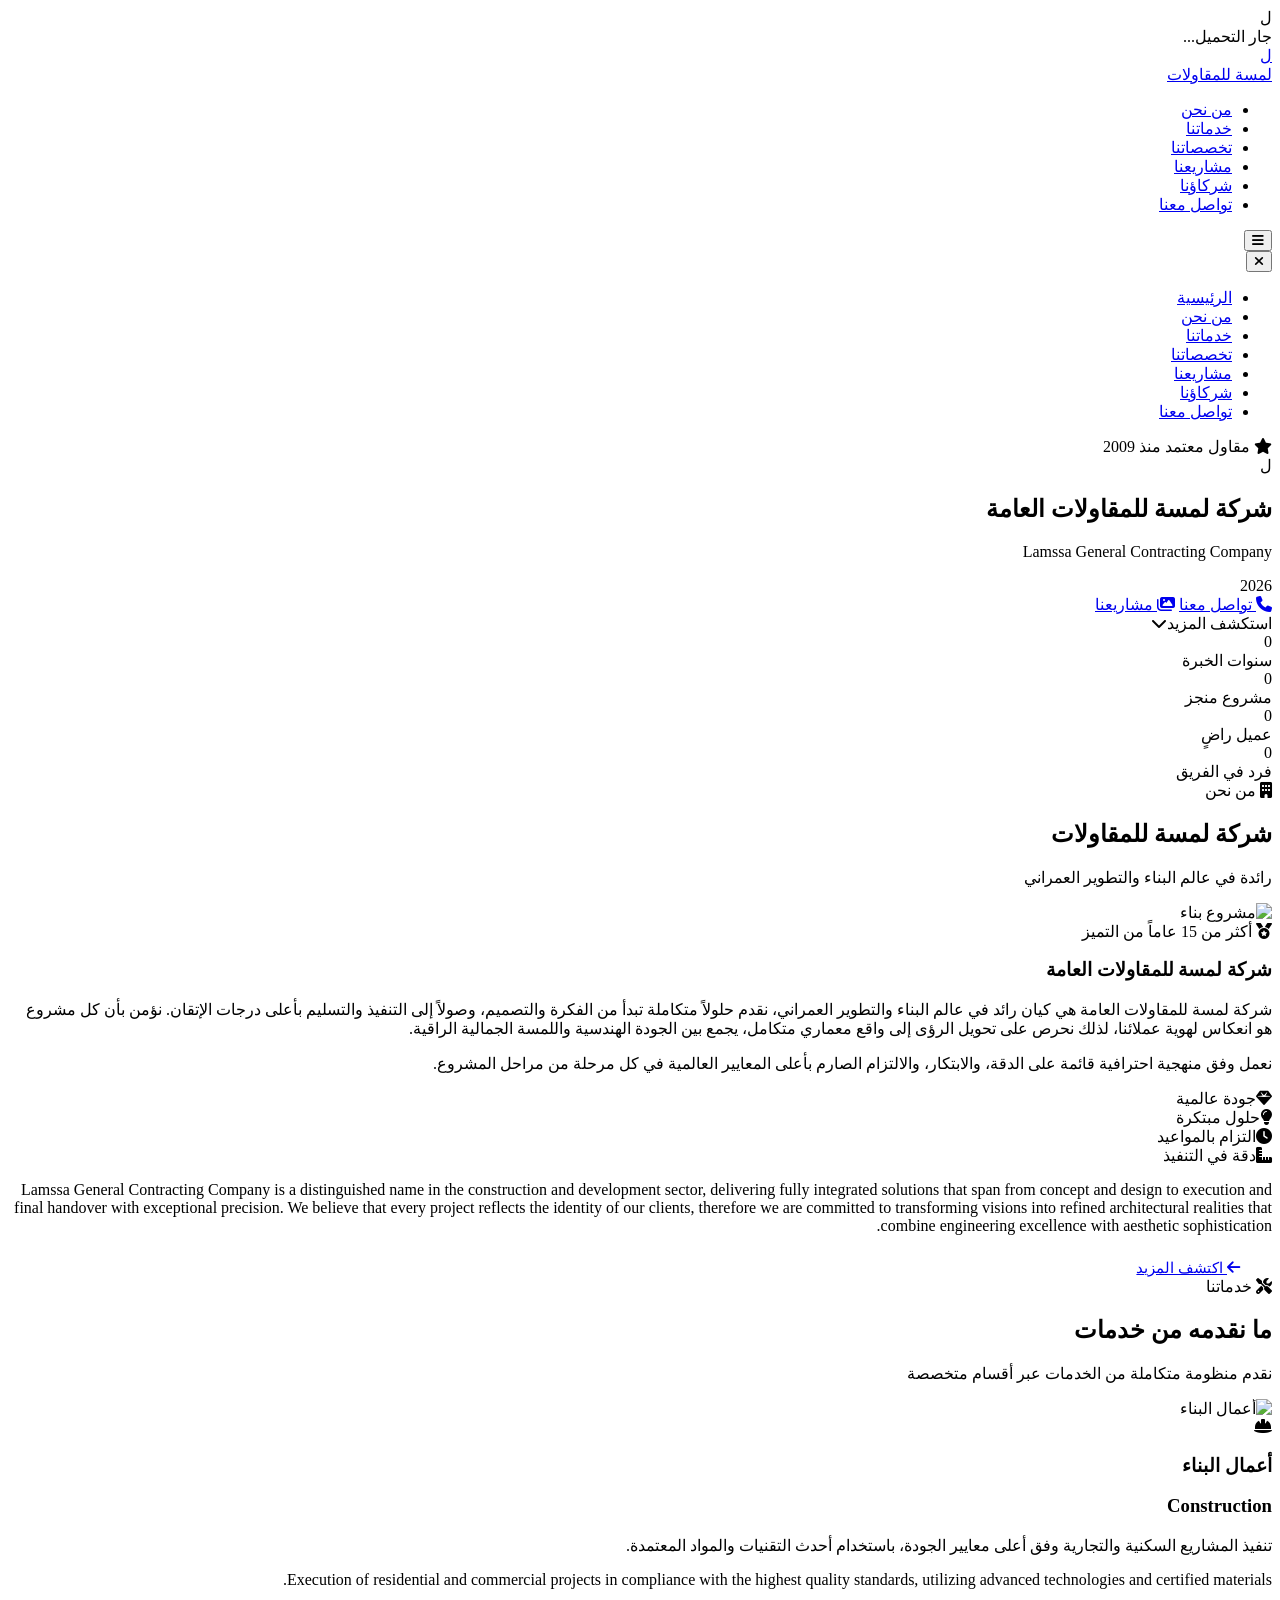
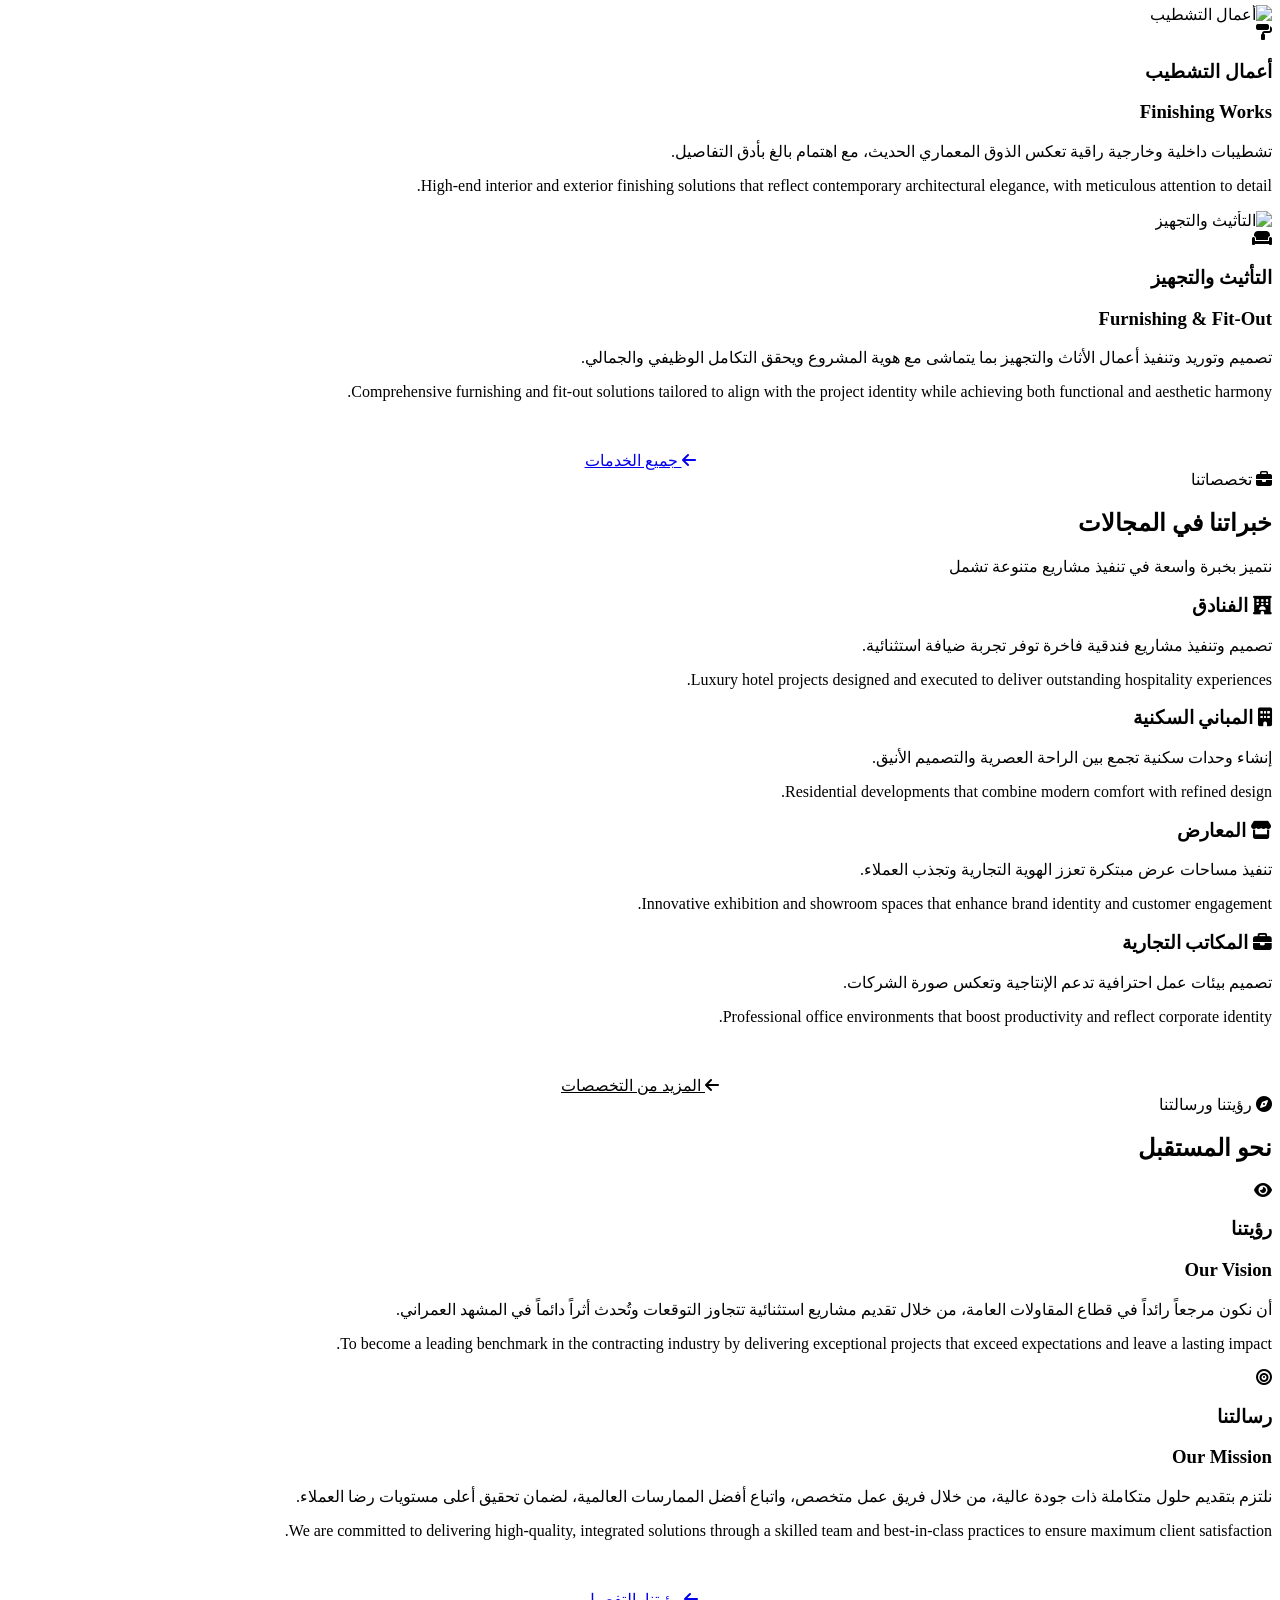
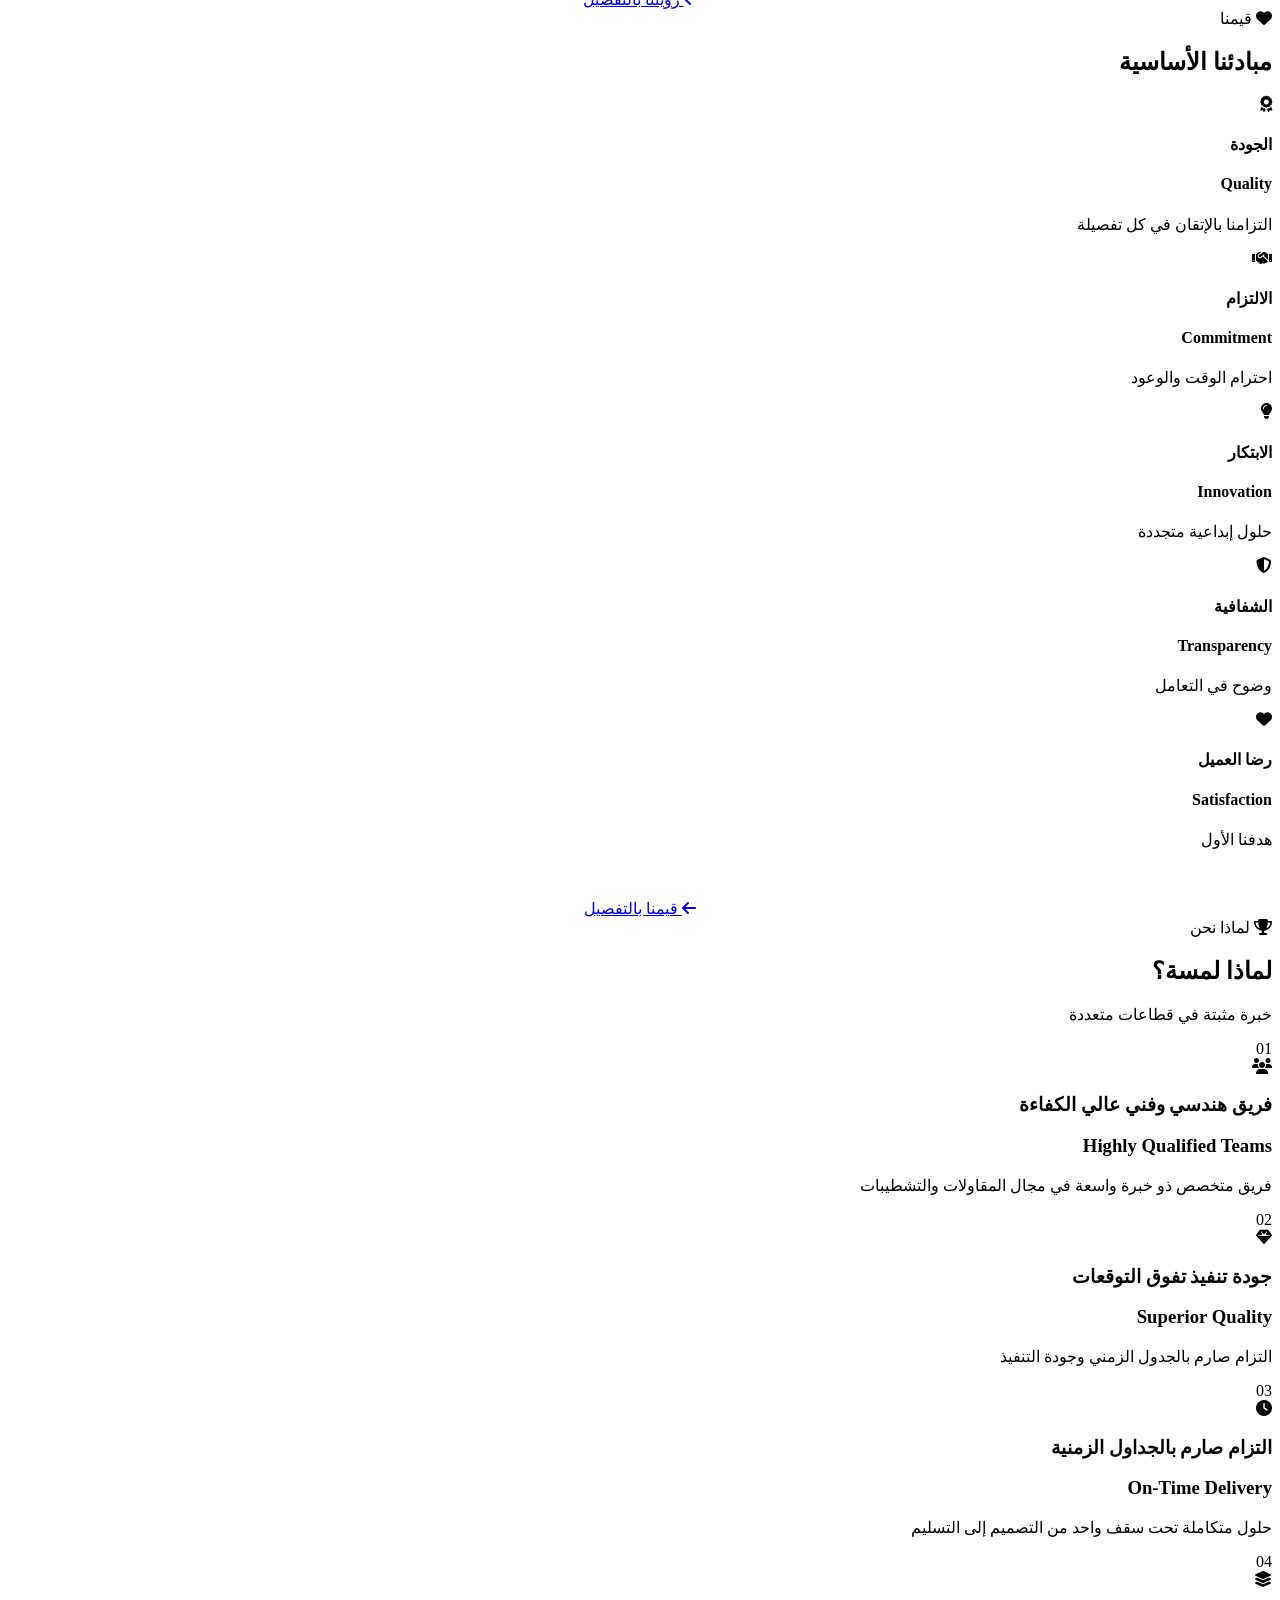
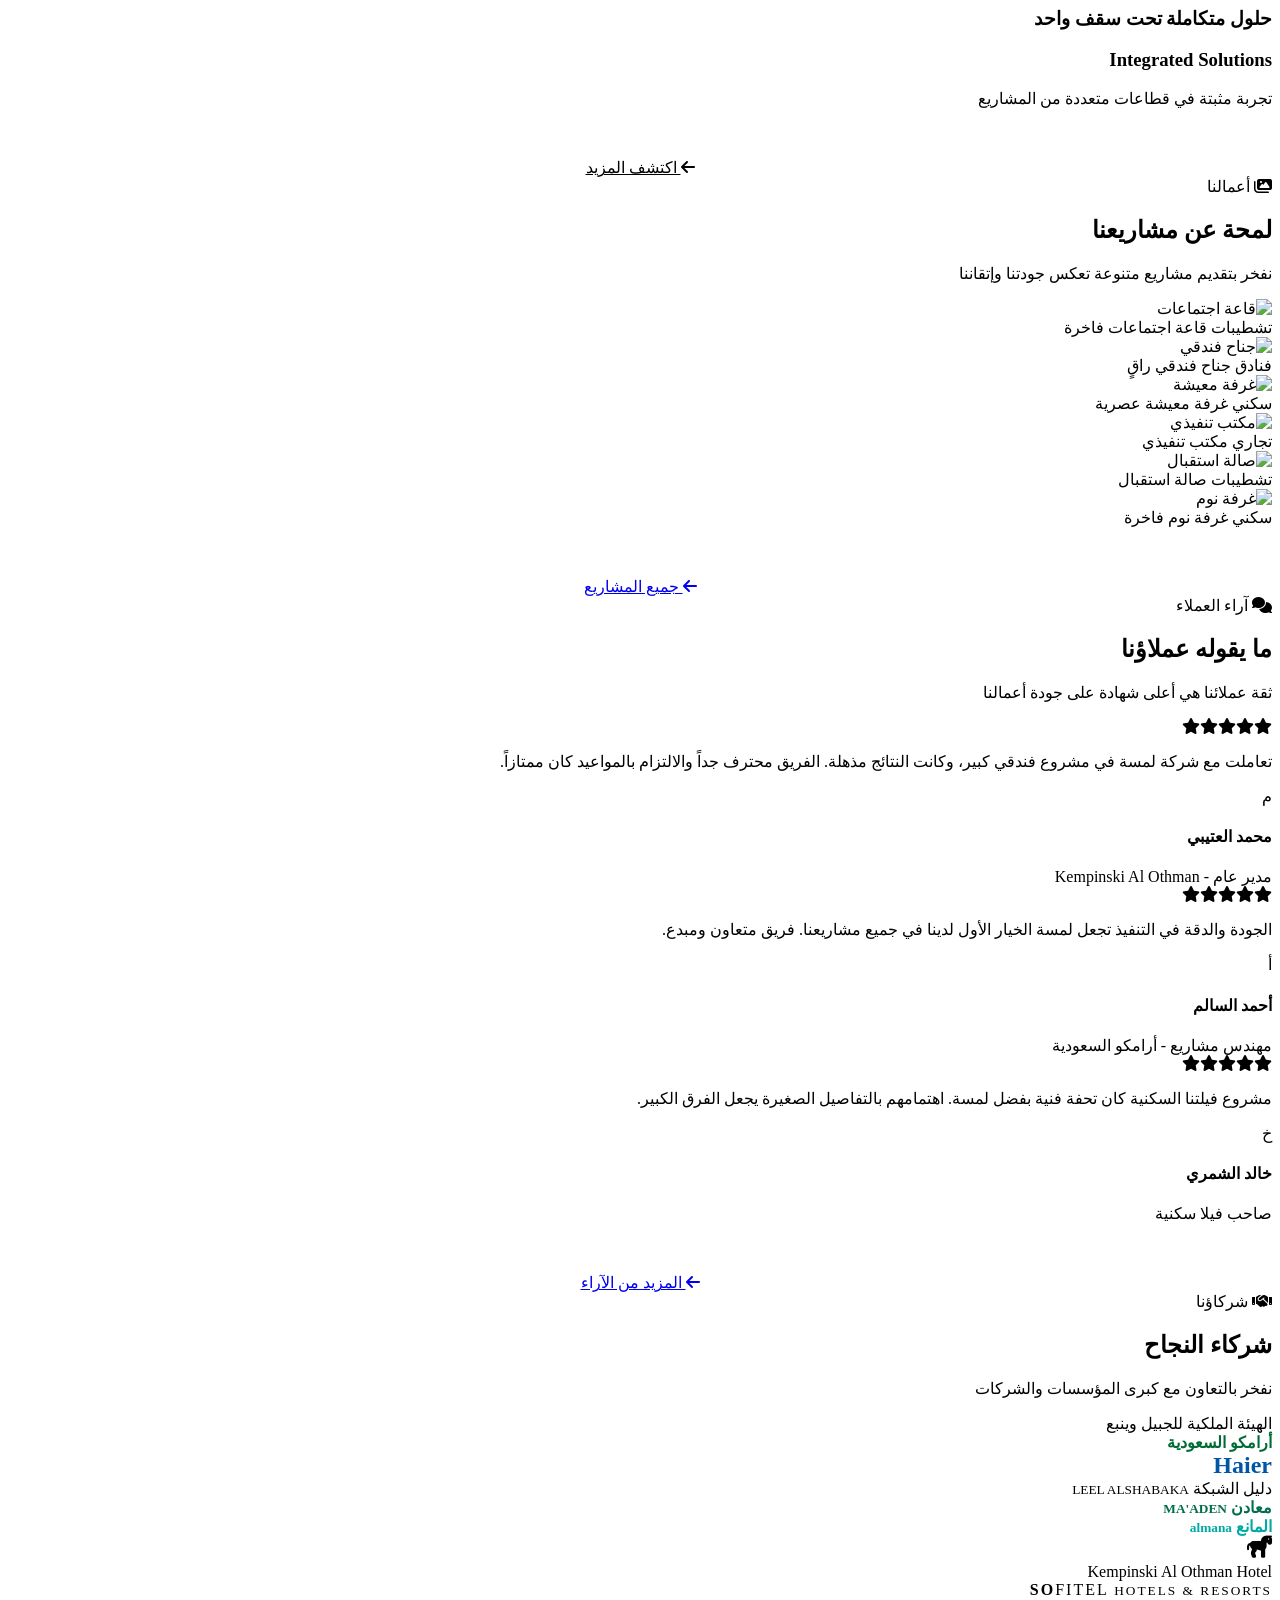
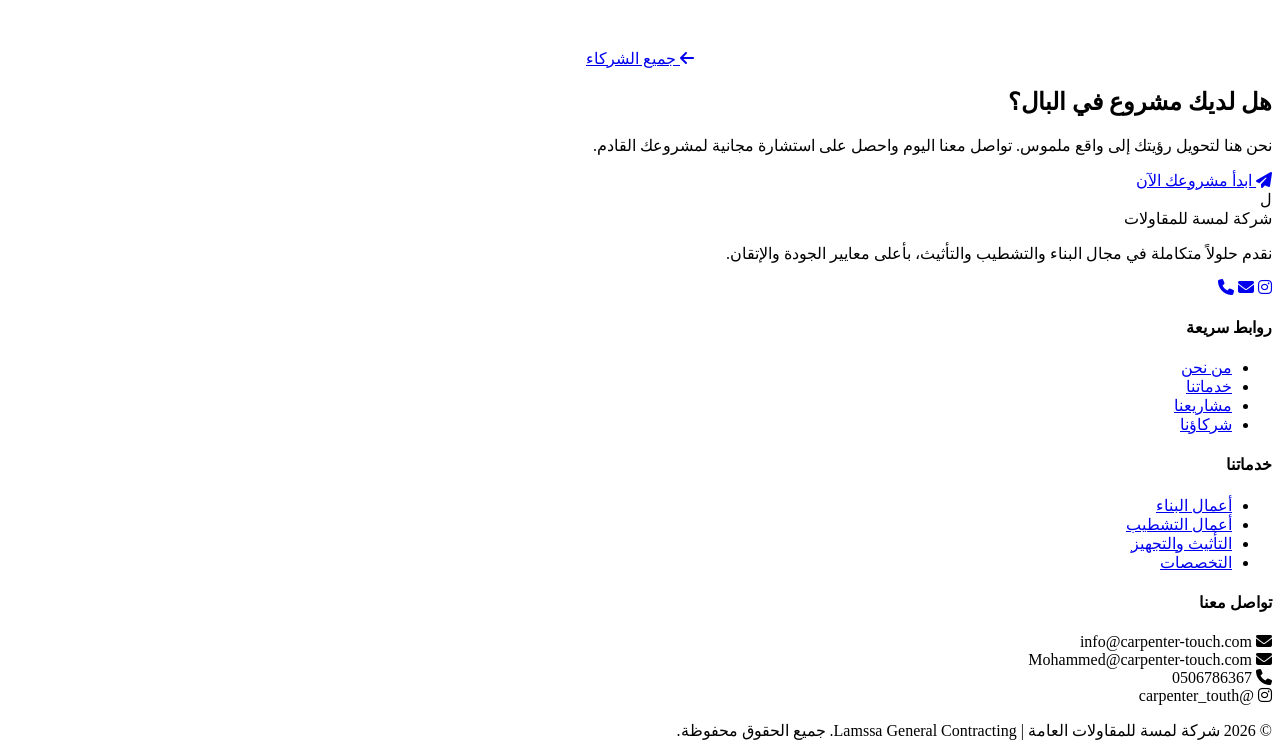
==== commit 2b5c3971: "Update index.html" ====
--- a/src/index.html
+++ b/src/index.html
@@ -1,22 +1,32 @@
 <!DOCTYPE html>
 <html lang="ar" dir="rtl">
 <head>
-    <meta charset="UTF-8">
-    <title>شركة لمسة للمقاولات العامة</title>
-    <link rel="stylesheet" href="../public/css/style.css">
-    <link rel="preconnect" href="https://fonts.googleapis.com">
-    <link rel="preconnect" href="https://fonts.gstatic.com" crossorigin>
-    <link href="https://fonts.googleapis.com/css2?family=Tajawal:wght@300;400;500;700;800;900&display=swap" rel="stylesheet">
-    <link rel="stylesheet" href="https://cdnjs.cloudflare.com/ajax/libs/font-awesome/6.5.0/css/all.min.css">
+<meta charset="UTF-8">
+<meta name="viewport" content="width=device-width, initial-scale=1.0">
+<meta name="description" content="شركة لمسة للمقاولات العامة - رائدة في عالم البناء والتطوير العمراني منذ 2009">
+<meta name="keywords" content="مقاولات, بناء, تشطيب, تأثيث, فنادق, مباني سكنية, معارض, مكاتب تجارية">
+<meta name="author" content="Lamssa General Contracting">
+<title>شركة لمسة للمقاولات العامة | Lamssa General Contracting</title>
+<link rel="preconnect" href="https://fonts.googleapis.com">
+<link rel="preconnect" href="https://fonts.gstatic.com" crossorigin>
+<link href="https://fonts.googleapis.com/css2?family=Tajawal:wght@300;400;500;700;800;900&family=Playfair+Display:wght@400;500;600;700;800;900&display=swap" rel="stylesheet">
+<link rel="stylesheet" href="https://cdnjs.cloudflare.com/ajax/libs/font-awesome/6.5.0/css/all.min.css">
+<link rel="stylesheet" href="style.css">
 </head>
-
 <body>
 
-<!-- ======================= الهيدر ======================= -->
+<!-- Preloader -->
+<div class="preloader" id="preloader">
+    <div class="preloader-logo">ل</div>
+    <div class="preloader-bar"><div class="preloader-bar-fill" id="preloader-fill"></div></div>
+    <div class="preloader-text">جار التحميل...</div>
+</div>
+
+<!-- Navigation -->
 <nav class="navbar" id="navbar">
     <div class="nav-container">
         <a href="index.html" class="nav-logo">
-            <div class="nav-logo-icon"></div>
+            <div class="nav-logo-icon">ل</div>
             <span>لمسة <span>للمقاولات</span></span>
         </a>
         <ul class="nav-links">
@@ -27,15 +37,16 @@
             <li><a href="partners.html">شركاؤنا</a></li>
             <li><a href="contact.html" class="nav-cta">تواصل معنا</a></li>
         </ul>
-        <button class="mobile-menu-btn" onclick="toggleMenu()"><i class="fas fa-bars"></i></button>
+        <button class="mobile-menu-btn" onclick="toggleMenu()" aria-label="القائمة"><i class="fas fa-bars"></i></button>
     </div>
 </nav>
 
+<!-- Mobile Menu -->
 <div class="overlay" onclick="toggleMenu()"></div>
-
 <div class="mobile-menu">
-    <button class="mobile-menu-close" onclick="toggleMenu()"><i class="fas fa-times"></i></button>
+    <button class="mobile-menu-close" onclick="toggleMenu()" aria-label="إغلاق"><i class="fas fa-times"></i></button>
     <ul class="mobile-menu-links">
+        <li><a href="index.html">الرئيسية</a></li>
         <li><a href="about.html">من نحن</a></li>
         <li><a href="services.html">خدماتنا</a></li>
         <li><a href="expertise.html">تخصصاتنا</a></li>
@@ -45,13 +56,12 @@
     </ul>
 </div>
 
-<!-- ======================= الهيرو ======================= -->
+<!-- Hero Section -->
 <section class="hero" id="home">
     <div class="hero-particles">
         <div class="particle"></div><div class="particle"></div><div class="particle"></div>
         <div class="particle"></div><div class="particle"></div><div class="particle"></div>
     </div>
-
     <div class="hero-content">
         <div class="hero-badge"><i class="fas fa-star"></i> مقاول معتمد منذ 2009</div>
         <div class="hero-logo">ل</div>
@@ -59,38 +69,417 @@
         <p class="hero-title-en">Lamssa General Contracting Company</p>
         <div class="hero-divider"></div>
         <div class="hero-year">2026</div>
-
         <div class="hero-buttons">
             <a href="contact.html" class="hero-btn hero-btn-primary"><i class="fas fa-phone"></i> تواصل معنا</a>
             <a href="projects.html" class="hero-btn hero-btn-secondary"><i class="fas fa-images"></i> مشاريعنا</a>
         </div>
     </div>
-
-    <div class="hero-scroll">
-        <span>استكشف المزيد</span>
-        <i class="fas fa-chevron-down"></i>
-    </div>
-</section>
-
-<!-- ======================= الإحصائيات ======================= -->
+    <div class="hero-scroll" onclick="document.getElementById('about').scrollIntoView({behavior:'smooth'})">
+        <span>استكشف المزيد</span><i class="fas fa-chevron-down"></i>
+    </div>
+</section>
+
+<!-- Stats Bar -->
 <div class="stats-bar">
-    <div class="stat-item"><div class="stat-number" data-target="15">0</div><div class="stat-label">سنوات الخبرة</div></div>
-    <div class="stat-item"><div class="stat-number" data-target="200">0</div><div class="stat-label">مشروع منجز</div></div>
-    <div class="stat-item"><div class="stat-number" data-target="50">0</div><div class="stat-label">عميل راضٍ</div></div>
-    <div class="stat-item"><div class="stat-number" data-target="120">0</div><div class="stat-label">فرد في الفريق</div></div>
+    <div class="stat-item animate-on-scroll"><div class="stat-number" data-target="15">0</div><div class="stat-label">سنوات الخبرة</div></div>
+    <div class="stat-item animate-on-scroll animate-delay-1"><div class="stat-number" data-target="200">0</div><div class="stat-label">مشروع منجز</div></div>
+    <div class="stat-item animate-on-scroll animate-delay-2"><div class="stat-number" data-target="50">0</div><div class="stat-label">عميل راضٍ</div></div>
+    <div class="stat-item animate-on-scroll animate-delay-3"><div class="stat-number" data-target="120">0</div><div class="stat-label">فرد في الفريق</div></div>
 </div>
 
-<!-- ======================= CTA ======================= -->
+<!-- About Section -->
+<section class="section about" id="about">
+    <div class="section-header animate-on-scroll">
+        <span class="section-label"><i class="fas fa-building"></i> من نحن</span>
+        <h2 class="section-title">شركة <span>لمسة</span> للمقاولات</h2>
+        <p class="section-subtitle">رائدة في عالم البناء والتطوير العمراني</p>
+    </div>
+    <div class="about-grid">
+        <div class="about-image-wrap animate-on-scroll">
+            <img src="https://images.unsplash.com/photo-1504307651254-35680f356dfd?w=800&h=600&fit=crop&q=80" alt="مشروع بناء" loading="lazy" />
+            <div class="about-image-badge"><i class="fas fa-medal"></i> أكثر من 15 عاماً من التميز</div>
+        </div>
+        <div class="about-text animate-on-scroll">
+            <h3>شركة لمسة للمقاولات العامة</h3>
+            <p>شركة لمسة للمقاولات العامة هي كيان رائد في عالم البناء والتطوير العمراني، نقدم حلولاً متكاملة تبدأ من الفكرة والتصميم، وصولاً إلى التنفيذ والتسليم بأعلى درجات الإتقان. نؤمن بأن كل مشروع هو انعكاس لهوية عملائنا، لذلك نحرص على تحويل الرؤى إلى واقع معماري متكامل، يجمع بين الجودة الهندسية واللمسة الجمالية الراقية.</p>
+            <p>نعمل وفق منهجية احترافية قائمة على الدقة، والابتكار، والالتزام الصارم بأعلى المعايير العالمية في كل مرحلة من مراحل المشروع.</p>
+            <div class="about-features">
+                <div class="about-feature"><i class="fas fa-gem"></i><span>جودة عالمية</span></div>
+                <div class="about-feature"><i class="fas fa-lightbulb"></i><span>حلول مبتكرة</span></div>
+                <div class="about-feature"><i class="fas fa-clock"></i><span>التزام بالمواعيد</span></div>
+                <div class="about-feature"><i class="fas fa-ruler-combined"></i><span>دقة في التنفيذ</span></div>
+            </div>
+            <p class="en">Lamssa General Contracting Company is a distinguished name in the construction and development sector, delivering fully integrated solutions that span from concept and design to execution and final handover with exceptional precision. We believe that every project reflects the identity of our clients, therefore we are committed to transforming visions into refined architectural realities that combine engineering excellence with aesthetic sophistication.</p>
+            <div style="margin-top: 24px;">
+                <a href="about.html" class="hero-btn hero-btn-primary" style="padding: 12px 32px; font-size: 0.95rem;"><i class="fas fa-arrow-left"></i> اكتشف المزيد</a>
+            </div>
+        </div>
+    </div>
+</section>
+
+<!-- Services Section -->
+<section class="section services" id="services">
+    <div class="section-header animate-on-scroll">
+        <span class="section-label"><i class="fas fa-tools"></i> خدماتنا</span>
+        <h2 class="section-title">ما نقدمه من <span>خدمات</span></h2>
+        <p class="section-subtitle">نقدم منظومة متكاملة من الخدمات عبر أقسام متخصصة</p>
+    </div>
+    <div class="services-grid">
+        <div class="service-card animate-on-scroll">
+            <div class="service-card-img">
+                <img src="https://images.unsplash.com/photo-1600585154526-990dced4db0d?w=600&h=400&fit=crop&q=80" alt="أعمال البناء" loading="lazy" />
+                <div class="service-card-icon"><i class="fas fa-hard-hat"></i></div>
+            </div>
+            <div class="service-card-body">
+                <h3>أعمال البناء</h3>
+                <h3 class="en">Construction</h3>
+                <p>تنفيذ المشاريع السكنية والتجارية وفق أعلى معايير الجودة، باستخدام أحدث التقنيات والمواد المعتمدة.</p>
+                <p class="en">Execution of residential and commercial projects in compliance with the highest quality standards, utilizing advanced technologies and certified materials.</p>
+            </div>
+        </div>
+        <div class="service-card animate-on-scroll animate-delay-1">
+            <div class="service-card-img">
+                <img src="https://images.unsplash.com/photo-1600210491892-03d54c0aaf87?w=600&h=400&fit=crop&q=80" alt="أعمال التشطيب" loading="lazy" />
+                <div class="service-card-icon"><i class="fas fa-paint-roller"></i></div>
+            </div>
+            <div class="service-card-body">
+                <h3>أعمال التشطيب</h3>
+                <h3 class="en">Finishing Works</h3>
+                <p>تشطيبات داخلية وخارجية راقية تعكس الذوق المعماري الحديث، مع اهتمام بالغ بأدق التفاصيل.</p>
+                <p class="en">High-end interior and exterior finishing solutions that reflect contemporary architectural elegance, with meticulous attention to detail.</p>
+            </div>
+        </div>
+        <div class="service-card animate-on-scroll animate-delay-2">
+            <div class="service-card-img">
+                <img src="https://images.unsplash.com/photo-1600607687920-4e2a09cf159d?w=600&h=400&fit=crop&q=80" alt="التأثيث والتجهيز" loading="lazy" />
+                <div class="service-card-icon"><i class="fas fa-couch"></i></div>
+            </div>
+            <div class="service-card-body">
+                <h3>التأثيث والتجهيز</h3>
+                <h3 class="en">Furnishing &amp; Fit-Out</h3>
+                <p>تصميم وتوريد وتنفيذ أعمال الأثاث والتجهيز بما يتماشى مع هوية المشروع ويحقق التكامل الوظيفي والجمالي.</p>
+                <p class="en">Comprehensive furnishing and fit-out solutions tailored to align with the project identity while achieving both functional and aesthetic harmony.</p>
+            </div>
+        </div>
+    </div>
+    <div style="text-align: center; margin-top: 50px;">
+        <a href="services.html" class="hero-btn hero-btn-primary" style="padding: 14px 40px;"><i class="fas fa-arrow-left"></i> جميع الخدمات</a>
+    </div>
+</section>
+
+<!-- Expertise Section -->
+<section class="section expertise" id="expertise">
+    <div class="section-header animate-on-scroll">
+        <span class="section-label"><i class="fas fa-briefcase"></i> تخصصاتنا</span>
+        <h2 class="section-title">خبراتنا في <span>المجالات</span></h2>
+        <p class="section-subtitle">نتميز بخبرة واسعة في تنفيذ مشاريع متنوعة تشمل</p>
+    </div>
+    <div class="expertise-grid">
+        <div class="expertise-card animate-on-scroll">
+            <h3><i class="fas fa-hotel"></i> الفنادق</h3>
+            <p class="ar">تصميم وتنفيذ مشاريع فندقية فاخرة توفر تجربة ضيافة استثنائية.</p>
+            <p>Luxury hotel projects designed and executed to deliver outstanding hospitality experiences.</p>
+        </div>
+        <div class="expertise-card animate-on-scroll animate-delay-1">
+            <h3><i class="fas fa-building"></i> المباني السكنية</h3>
+            <p class="ar">إنشاء وحدات سكنية تجمع بين الراحة العصرية والتصميم الأنيق.</p>
+            <p>Residential developments that combine modern comfort with refined design.</p>
+        </div>
+        <div class="expertise-card animate-on-scroll animate-delay-2">
+            <h3><i class="fas fa-store"></i> المعارض</h3>
+            <p class="ar">تنفيذ مساحات عرض مبتكرة تعزز الهوية التجارية وتجذب العملاء.</p>
+            <p>Innovative exhibition and showroom spaces that enhance brand identity and customer engagement.</p>
+        </div>
+        <div class="expertise-card animate-on-scroll animate-delay-3">
+            <h3><i class="fas fa-briefcase"></i> المكاتب التجارية</h3>
+            <p class="ar">تصميم بيئات عمل احترافية تدعم الإنتاجية وتعكس صورة الشركات.</p>
+            <p>Professional office environments that boost productivity and reflect corporate identity.</p>
+        </div>
+    </div>
+    <div style="text-align: center; margin-top: 50px;">
+        <a href="expertise.html" class="hero-btn hero-btn-secondary" style="background: transparent; border: 2px solid var(--gold); color: var(--gold);"><i class="fas fa-arrow-left"></i> المزيد من التخصصات</a>
+    </div>
+</section>
+
+<!-- Vision & Mission Section -->
+<section class="section vision-mission" id="vision">
+    <div class="section-header animate-on-scroll">
+        <span class="section-label"><i class="fas fa-compass"></i> رؤيتنا ورسالتنا</span>
+        <h2 class="section-title">نحو <span>المستقبل</span></h2>
+    </div>
+    <div class="vm-grid">
+        <div class="vm-card animate-on-scroll">
+            <div class="vm-icon"><i class="fas fa-eye"></i></div>
+            <h3 class="ar">رؤيتنا</h3>
+            <h3>Our Vision</h3>
+            <p>أن نكون مرجعاً رائداً في قطاع المقاولات العامة، من خلال تقديم مشاريع استثنائية تتجاوز التوقعات وتُحدث أثراً دائماً في المشهد العمراني.</p>
+            <p class="en">To become a leading benchmark in the contracting industry by delivering exceptional projects that exceed expectations and leave a lasting impact.</p>
+        </div>
+        <div class="vm-card animate-on-scroll animate-delay-1">
+            <div class="vm-icon"><i class="fas fa-bullseye"></i></div>
+            <h3 class="ar">رسالتنا</h3>
+            <h3>Our Mission</h3>
+            <p>نلتزم بتقديم حلول متكاملة ذات جودة عالية، من خلال فريق عمل متخصص، واتباع أفضل الممارسات العالمية، لضمان تحقيق أعلى مستويات رضا العملاء.</p>
+            <p class="en">We are committed to delivering high-quality, integrated solutions through a skilled team and best-in-class practices to ensure maximum client satisfaction.</p>
+        </div>
+    </div>
+    <div style="text-align: center; margin-top: 50px;">
+        <a href="vision.html" class="hero-btn hero-btn-primary" style="padding: 14px 40px;"><i class="fas fa-arrow-left"></i> رؤيتنا بالتفصيل</a>
+    </div>
+</section>
+
+<!-- Values Section -->
+<section class="section values" id="values">
+    <div class="section-header animate-on-scroll">
+        <span class="section-label"><i class="fas fa-heart"></i> قيمنا</span>
+        <h2 class="section-title">مبادئنا <span>الأساسية</span></h2>
+    </div>
+    <div class="values-grid">
+        <div class="value-card animate-on-scroll">
+            <div class="value-icon"><i class="fas fa-award"></i></div>
+            <h4 class="ar">الجودة</h4>
+            <h4>Quality</h4>
+            <p>التزامنا بالإتقان في كل تفصيلة</p>
+        </div>
+        <div class="value-card animate-on-scroll animate-delay-1">
+            <div class="value-icon"><i class="fas fa-handshake"></i></div>
+            <h4 class="ar">الالتزام</h4>
+            <h4>Commitment</h4>
+            <p>احترام الوقت والوعود</p>
+        </div>
+        <div class="value-card animate-on-scroll animate-delay-2">
+            <div class="value-icon"><i class="fas fa-lightbulb"></i></div>
+            <h4 class="ar">الابتكار</h4>
+            <h4>Innovation</h4>
+            <p>حلول إبداعية متجددة</p>
+        </div>
+        <div class="value-card animate-on-scroll animate-delay-3">
+            <div class="value-icon"><i class="fas fa-shield-alt"></i></div>
+            <h4 class="ar">الشفافية</h4>
+            <h4>Transparency</h4>
+            <p>وضوح في التعامل</p>
+        </div>
+        <div class="value-card animate-on-scroll animate-delay-4">
+            <div class="value-icon"><i class="fas fa-heart"></i></div>
+            <h4 class="ar">رضا العميل</h4>
+            <h4>Satisfaction</h4>
+            <p>هدفنا الأول</p>
+        </div>
+    </div>
+    <div style="text-align: center; margin-top: 50px;">
+        <a href="values.html" class="hero-btn hero-btn-primary" style="padding: 14px 40px;"><i class="fas fa-arrow-left"></i> قيمنا بالتفصيل</a>
+    </div>
+</section>
+
+<!-- Why Lamssa Section -->
+<section class="section why-lamssa" id="why">
+    <div class="section-header animate-on-scroll">
+        <span class="section-label"><i class="fas fa-trophy"></i> لماذا نحن</span>
+        <h2 class="section-title">لماذا <span style="color: var(--gold);">لمسة</span>؟</h2>
+        <p class="section-subtitle">خبرة مثبتة في قطاعات متعددة</p>
+    </div>
+    <div class="why-grid">
+        <div class="why-card animate-on-scroll">
+            <span class="why-number">01</span>
+            <div class="why-icon"><i class="fas fa-users"></i></div>
+            <h3 class="ar">فريق هندسي وفني عالي الكفاءة</h3>
+            <h3>Highly Qualified Teams</h3>
+            <p>فريق متخصص ذو خبرة واسعة في مجال المقاولات والتشطيبات</p>
+        </div>
+        <div class="why-card animate-on-scroll animate-delay-1">
+            <span class="why-number">02</span>
+            <div class="why-icon"><i class="fas fa-gem"></i></div>
+            <h3 class="ar">جودة تنفيذ تفوق التوقعات</h3>
+            <h3>Superior Quality</h3>
+            <p>التزام صارم بالجدول الزمني وجودة التنفيذ</p>
+        </div>
+        <div class="why-card animate-on-scroll animate-delay-2">
+            <span class="why-number">03</span>
+            <div class="why-icon"><i class="fas fa-clock"></i></div>
+            <h3 class="ar">التزام صارم بالجداول الزمنية</h3>
+            <h3>On-Time Delivery</h3>
+            <p>حلول متكاملة تحت سقف واحد من التصميم إلى التسليم</p>
+        </div>
+        <div class="why-card animate-on-scroll animate-delay-3">
+            <span class="why-number">04</span>
+            <div class="why-icon"><i class="fas fa-layer-group"></i></div>
+            <h3 class="ar">حلول متكاملة تحت سقف واحد</h3>
+            <h3>Integrated Solutions</h3>
+            <p>تجربة مثبتة في قطاعات متعددة من المشاريع</p>
+        </div>
+    </div>
+    <div style="text-align: center; margin-top: 50px;">
+        <a href="why.html" class="hero-btn hero-btn-secondary" style="background: transparent; border: 2px solid var(--gold); color: var(--gold);"><i class="fas fa-arrow-left"></i> اكتشف المزيد</a>
+    </div>
+</section>
+
+<!-- Projects Section -->
+<section class="section projects" id="projects">
+    <div class="section-header animate-on-scroll">
+        <span class="section-label"><i class="fas fa-images"></i> أعمالنا</span>
+        <h2 class="section-title">لمحة عن <span>مشاريعنا</span></h2>
+        <p class="section-subtitle">نفخر بتقديم مشاريع متنوعة تعكس جودتنا وإتقاننا</p>
+    </div>
+    <div class="projects-grid">
+        <div class="project-item animate-on-scroll">
+            <img src="https://images.unsplash.com/photo-1600607687939-ce8a6c25118c?w=600&h=400&fit=crop&q=80" alt="قاعة اجتماعات" loading="lazy" />
+            <div class="project-overlay">
+                <span class="project-tag">تشطيبات</span>
+                <span>قاعة اجتماعات فاخرة</span>
+            </div>
+        </div>
+        <div class="project-item animate-on-scroll animate-delay-1">
+            <img src="https://images.unsplash.com/photo-1600585154340-be6161a56a0c?w=600&h=400&fit=crop&q=80" alt="جناح فندقي" loading="lazy" />
+            <div class="project-overlay">
+                <span class="project-tag">فنادق</span>
+                <span>جناح فندقي راقٍ</span>
+            </div>
+        </div>
+        <div class="project-item animate-on-scroll animate-delay-2">
+            <img src="https://images.unsplash.com/photo-1600566753190-17f0baa2a6c3?w=600&h=400&fit=crop&q=80" alt="غرفة معيشة" loading="lazy" />
+            <div class="project-overlay">
+                <span class="project-tag">سكني</span>
+                <span>غرفة معيشة عصرية</span>
+            </div>
+        </div>
+        <div class="project-item animate-on-scroll">
+            <img src="https://images.unsplash.com/photo-1600210492486-724fe5c67fb0?w=600&h=400&fit=crop&q=80" alt="مكتب تنفيذي" loading="lazy" />
+            <div class="project-overlay">
+                <span class="project-tag">تجاري</span>
+                <span>مكتب تنفيذي</span>
+            </div>
+        </div>
+        <div class="project-item animate-on-scroll animate-delay-1">
+            <img src="https://images.unsplash.com/photo-1600607687920-4e2a09cf159d?w=600&h=400&fit=crop&q=80" alt="صالة استقبال" loading="lazy" />
+            <div class="project-overlay">
+                <span class="project-tag">تشطيبات</span>
+                <span>صالة استقبال</span>
+            </div>
+        </div>
+        <div class="project-item animate-on-scroll animate-delay-2">
+            <img src="https://images.unsplash.com/photo-1600566752355-35792bedcfea?w=600&h=400&fit=crop&q=80" alt="غرفة نوم" loading="lazy" />
+            <div class="project-overlay">
+                <span class="project-tag">سكني</span>
+                <span>غرفة نوم فاخرة</span>
+            </div>
+        </div>
+    </div>
+    <div style="text-align: center; margin-top: 50px;">
+        <a href="projects.html" class="hero-btn hero-btn-primary" style="padding: 14px 40px;"><i class="fas fa-arrow-left"></i> جميع المشاريع</a>
+    </div>
+</section>
+
+<!-- Testimonials Section -->
+<section class="testimonials" id="testimonials">
+    <div class="section-header animate-on-scroll">
+        <span class="section-label"><i class="fas fa-comments"></i> آراء العملاء</span>
+        <h2 class="section-title">ما يقوله <span>عملاؤنا</span></h2>
+        <p class="section-subtitle">ثقة عملائنا هي أعلى شهادة على جودة أعمالنا</p>
+    </div>
+    <div class="testimonials-grid">
+        <div class="testimonial-card animate-on-scroll">
+            <div class="testimonial-stars">
+                <i class="fas fa-star"></i><i class="fas fa-star"></i><i class="fas fa-star"></i><i class="fas fa-star"></i><i class="fas fa-star"></i>
+            </div>
+            <p class="testimonial-text">تعاملت مع شركة لمسة في مشروع فندقي كبير، وكانت النتائج مذهلة. الفريق محترف جداً والالتزام بالمواعيد كان ممتازاً.</p>
+            <div class="testimonial-author">
+                <div class="testimonial-avatar">م</div>
+                <div class="testimonial-info">
+                    <h4>محمد العتيبي</h4>
+                    <span>مدير عام - Kempinski Al Othman</span>
+                </div>
+            </div>
+        </div>
+        <div class="testimonial-card animate-on-scroll animate-delay-1">
+            <div class="testimonial-stars">
+                <i class="fas fa-star"></i><i class="fas fa-star"></i><i class="fas fa-star"></i><i class="fas fa-star"></i><i class="fas fa-star"></i>
+            </div>
+            <p class="testimonial-text">الجودة والدقة في التنفيذ تجعل لمسة الخيار الأول لدينا في جميع مشاريعنا. فريق متعاون ومبدع.</p>
+            <div class="testimonial-author">
+                <div class="testimonial-avatar">أ</div>
+                <div class="testimonial-info">
+                    <h4>أحمد السالم</h4>
+                    <span>مهندس مشاريع - أرامكو السعودية</span>
+                </div>
+            </div>
+        </div>
+        <div class="testimonial-card animate-on-scroll animate-delay-2">
+            <div class="testimonial-stars">
+                <i class="fas fa-star"></i><i class="fas fa-star"></i><i class="fas fa-star"></i><i class="fas fa-star"></i><i class="fas fa-star"></i>
+            </div>
+            <p class="testimonial-text">مشروع فيلتنا السكنية كان تحفة فنية بفضل لمسة. اهتمامهم بالتفاصيل الصغيرة يجعل الفرق الكبير.</p>
+            <div class="testimonial-author">
+                <div class="testimonial-avatar">خ</div>
+                <div class="testimonial-info">
+                    <h4>خالد الشمري</h4>
+                    <span>صاحب فيلا سكنية</span>
+                </div>
+            </div>
+        </div>
+    </div>
+    <div style="text-align: center; margin-top: 50px;">
+        <a href="testimonials.html" class="hero-btn hero-btn-primary" style="padding: 14px 40px;"><i class="fas fa-arrow-left"></i> المزيد من الآراء</a>
+    </div>
+</section>
+
+<!-- Partners Section -->
+<section class="section partners" id="partners">
+    <div class="section-header animate-on-scroll">
+        <span class="section-label"><i class="fas fa-handshake"></i> شركاؤنا</span>
+        <h2 class="section-title">شركاء <span>النجاح</span></h2>
+        <p class="section-subtitle">نفخر بالتعاون مع كبرى المؤسسات والشركات</p>
+    </div>
+    <div class="partners-grid">
+        <div class="partner-item animate-on-scroll">
+            <span class="logo-text">الهيئة الملكية للجبيل وينبع</span>
+        </div>
+        <div class="partner-item animate-on-scroll animate-delay-1">
+            <span class="logo-text" style="color: #006C35; font-weight: 800;">أرامكو السعودية</span>
+        </div>
+        <div class="partner-item animate-on-scroll animate-delay-2">
+            <span class="logo-text" style="color: #0056A6; font-weight: 800; font-size: 1.5rem;">Haier</span>
+        </div>
+        <div class="partner-item animate-on-scroll animate-delay-3">
+            <span class="logo-text">دليل الشبكة <small>LEEL ALSHABAKA</small></span>
+        </div>
+        <div class="partner-item animate-on-scroll">
+            <span class="logo-text" style="color: #006D4C; font-weight: 800;">معادن <small>MA'ADEN</small></span>
+        </div>
+        <div class="partner-item animate-on-scroll animate-delay-1">
+            <span class="logo-text" style="color: #00A9A4; font-weight: 800;">المانع <small>almana</small></span>
+        </div>
+        <div class="partner-item animate-on-scroll animate-delay-2">
+            <span class="logo-text">
+                <i class="fas fa-horse" style="color: var(--gold); font-size: 1.4rem; display: block; margin-bottom: 4px;"></i>
+                Kempinski Al Othman Hotel
+            </span>
+        </div>
+        <div class="partner-item animate-on-scroll animate-delay-3">
+            <span class="logo-text" style="font-weight: 300; letter-spacing: 2px;">
+                <span style="color: var(--gold); font-weight: 700;">SO</span>FITEL
+                <small>HOTELS &amp; RESORTS</small>
+            </span>
+        </div>
+    </div>
+    <div style="text-align: center; margin-top: 50px;">
+        <a href="partners.html" class="hero-btn hero-btn-primary" style="padding: 14px 40px;"><i class="fas fa-arrow-left"></i> جميع الشركاء</a>
+    </div>
+</section>
+
+<!-- CTA Section -->
 <section class="cta-section">
-    <div class="cta-content">
-        <h2>هل لديك مشروع في <span>البال؟</span></h2>
+    <div class="cta-content animate-on-scroll">
+        <h2>هل لديك مشروع في <span>البال</span>؟</h2>
         <p>نحن هنا لتحويل رؤيتك إلى واقع ملموس. تواصل معنا اليوم واحصل على استشارة مجانية لمشروعك القادم.</p>
-        <a href="contact.html" class="cta-btn"><i class="fas fa-paper-plane"></i> ابدأ مشروعك الآن</a>
-    </div>
-</section>
-
-<!-- ======================= الفوتر ======================= -->
-<footer class="footer">
+        <a href="contact.html" class="cta-btn">
+            <i class="fas fa-paper-plane"></i>
+            ابدأ مشروعك الآن
+        </a>
+    </div>
+</section>
+
+<!-- Footer -->
+<footer class="footer" id="contact">
     <div class="footer-grid">
         <div>
             <div class="footer-brand">
@@ -99,12 +488,11 @@
             </div>
             <p class="footer-desc">نقدم حلولاً متكاملة في مجال البناء والتشطيب والتأثيث، بأعلى معايير الجودة والإتقان.</p>
             <div class="footer-social">
-                <a href="#"><i class="fab fa-instagram"></i></a>
-                <a href="#"><i class="fas fa-envelope"></i></a>
-                <a href="#"><i class="fas fa-phone"></i></a>
-            </div>
-        </div>
-
+                <a href="https://instagram.com/carpenter_touth" target="_blank" aria-label="انستغرام"><i class="fab fa-instagram"></i></a>
+                <a href="mailto:info@carpenter-touch.com" aria-label="البريد الإلكتروني"><i class="fas fa-envelope"></i></a>
+                <a href="tel:0506786367" aria-label="الهاتف"><i class="fas fa-phone"></i></a>
+            </div>
+        </div>
         <div>
             <h4>روابط سريعة</h4>
             <ul class="footer-links">
@@ -114,7 +502,6 @@
                 <li><a href="partners.html">شركاؤنا</a></li>
             </ul>
         </div>
-
         <div>
             <h4>خدماتنا</h4>
             <ul class="footer-links">
@@ -124,20 +511,31 @@
                 <li><a href="expertise.html">التخصصات</a></li>
             </ul>
         </div>
-
         <div>
             <h4>تواصل معنا</h4>
-            <div class="footer-contact-item"><i class="fas fa-envelope"></i> info@carpenter-touch.com</div>
-            <div class="footer-contact-item"><i class="fas fa-phone"></i> 0506786367</div>
-            <div class="footer-contact-item"><i class="fab fa-instagram"></i> @carpenter_touth</div>
-        </div>
-    </div>
-
+            <div class="footer-contact-item">
+                <i class="fas fa-envelope"></i>
+                <span>info@carpenter-touch.com</span>
+            </div>
+            <div class="footer-contact-item">
+                <i class="fas fa-envelope"></i>
+                <span>Mohammed@carpenter-touch.com</span>
+            </div>
+            <div class="footer-contact-item">
+                <i class="fas fa-phone"></i>
+                <span>0506786367</span>
+            </div>
+            <div class="footer-contact-item">
+                <i class="fab fa-instagram"></i>
+                <span>@carpenter_touth</span>
+            </div>
+        </div>
+    </div>
     <div class="footer-bottom">
-        &copy; 2026 شركة لمسة للمقاولات العامة | جميع الحقوق محفوظة.
+        <p>&copy; 2026 شركة لمسة للمقاولات العامة | Lamssa General Contracting. جميع الحقوق محفوظة.</p>
     </div>
 </footer>
 
-<script src="../public/js/main.js"></script>
+<script src="script.js"></script>
 </body>
 </html>
